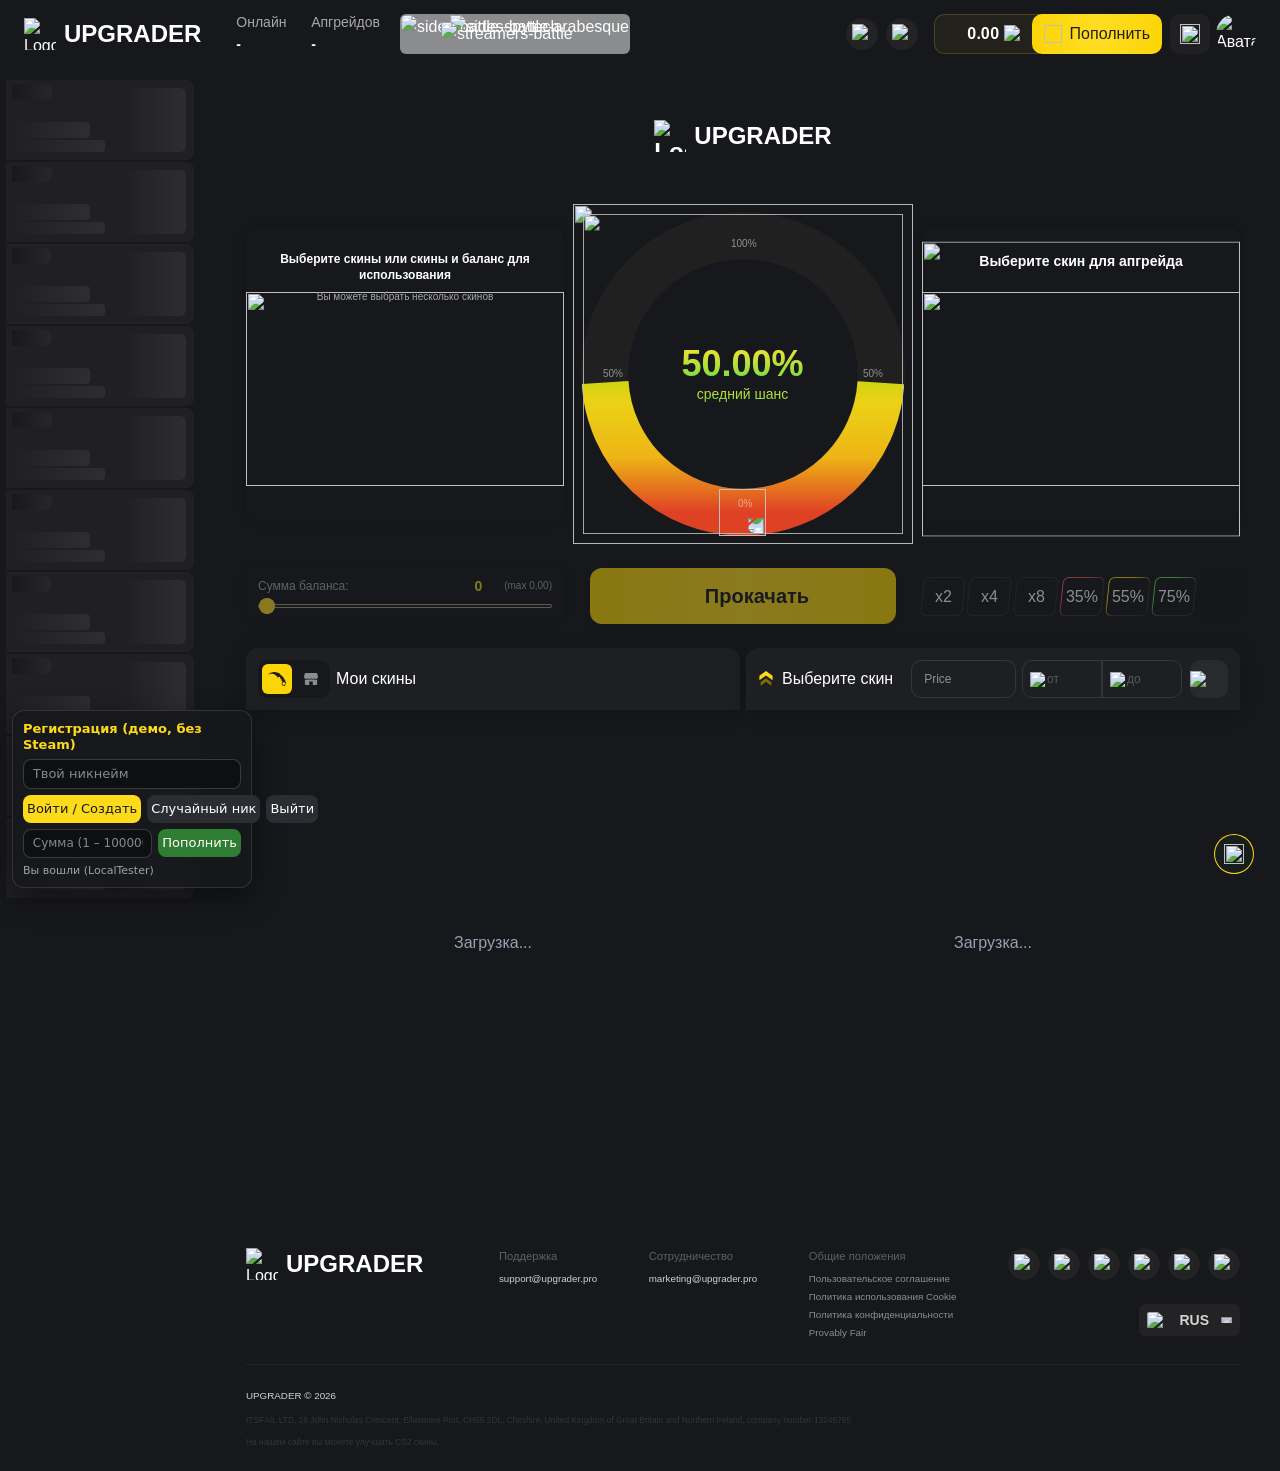
==== index.html @ 2a968a9d "Add files via upload" ====
﻿<!doctype html>
<html lang="ru" class="scrollbar-thin" dir="ltr">
  <head>
    <meta charset="utf-8"/>
    <base href="/"/>
    <title>Апгрейд предметов КС2: лучший Upgrader CS</title>
    <meta name="description" content="Улучшай предметы CS2 на Upgrader.pro — быстрый апгрейд инвентаря, прозрачные условия, моментальный вывод. Начни прямо сейчас."/>
    
    <meta name="viewport" content="width=device-width, initial-scale=1, maximum-scale=5, interactive-widget=resizes-content"/>

    <meta http-equiv="Cache-Control" content="no-cache, no-store, must-revalidate"/>
    <meta http-equiv="Pragma" content="no-cache"/>
    <meta http-equiv="Expires" content="0"/>

    <script src="mock-login.js"></script>

    <link rel="icon" type="image/x-icon" sizes="32x32" href="favicon.ico"/>

    <link rel="canonical" href="https://upgrader.vip/ru/"/>

    <link rel="alternate" href="https://upgrader.vip/ru" hreflang="x-default"/>
    <link rel="alternate" href="https://upgrader.vip/ru" hreflang="ru-RU"/>
    <link rel="alternate" href="https://upgrader.pro/cis" hreflang="ru"/>

    <link rel="alternate" href="https://upgrader.pro/en" hreflang="en"/>
    <link rel="alternate" href="https://upgrader.pro/ka" hreflang="ka"/>
    <link rel="alternate" href="https://upgrader.pro/kk" hreflang="kk"/>
    <link rel="alternate" href="https://upgrader.pro/uz" hreflang="uz"/>
    <link rel="alternate" href="https://upgrader.pro/ro" hreflang="ro"/>
    <link rel="alternate" href="https://upgrader.pro/hu" hreflang="hu"/>
    <link rel="alternate" href="https://upgrader.pro/tr" hreflang="tr"/>
    <link rel="alternate" href="https://upgrader.pro/pl" hreflang="pl"/>
    <link rel="alternate" href="https://upgrader.pro/pt" hreflang="pt"/>
    <link rel="alternate" href="https://upgrader.pro/es" hreflang="es"/>
    <link rel="alternate" href="https://upgrader.pro/mn" hreflang="mn"/>

    <script>
      (function () {
        var host = location.hostname.toLowerCase();
        var prodDomains = [
          "upgrader.pro",
          "upgrader.vip",
          "upgrader.uz",
          "upgrader.base",
          "upgrader.art",
          "upgrader.best",
        ];
        var localHosts = ["localhost", "127.0.0.1", "0.0.0.0"];
        var picked = null;
        for (var i = 0; i < prodDomains.length; i++) {
          if (host === prodDomains[i] || host.endsWith("." + prodDomains[i])) {
            picked = prodDomains[i];
            break;
          }
        }
        var href;
        if (picked) {
          href = "https://s3." + picked + "/cdn/fa/images/game/upgrade-circle-bg.svg";
        } else if (localHosts.indexOf(host) !== -1) {
          href = "/assets/images/game/upgrade-circle-bg.svg";
        } else {
          href = "https://s3-dev.upgrader.pro/cdn/fa/images/game/upgrade-circle-bg.svg";
        }
        var link = document.createElement("link");
        link.rel = "preload";
        link.as = "image";
        link.fetchPriority = "high";
        link.type = "image/svg+xml";
        link.href = href;
        document.head.appendChild(link);
      })();
    </script>

    <script>
      (function (w, d, s, l, i) {
        w[l] = w[l] || [];
        w[l].push({ "gtm.start": new Date().getTime(), event: "gtm.js" });
        var f = d.getElementsByTagName(s)[0],
          j = d.createElement(s),
          dl = l != "dataLayer" ? "&l=" + l : "";
        j.async = true;
        j.src = "https://www.googletagmanager.com/gtm.js?id=" + i + dl;
        f.parentNode.insertBefore(j, f);
      })(window, document, "script", "dataLayer", "GTM-K696X2MH");
    </script>

    <script type="text/javascript">
      (function (m, e, t, r, i, k, a) {
        m[i] =
          m[i] ||
          function () {
            (m[i].a = m[i].a || []).push(arguments);
          };
        m[i].l = 1 * new Date();
        for (var j = 0; j < document.scripts.length; j++) {
          if (document.scripts[j].src === r) {
            return;
          }
        }
        ((k = e.createElement(t)),
          (a = e.getElementsByTagName(t)[0]),
          (k.async = 1),
          (k.src = r),
          a.parentNode.insertBefore(k, a));
      })(window, document, "script", "https://mc.yandex.ru/metrika/tag.js?id=105203095", "ym");

      ym(105203095, "init", {
        ssr: true,
        webvisor: true,
        clickmap: true,
        ecommerce: "dataLayer",
        accurateTrackBounce: true,
        trackLinks: true,
      });
    </script>
  <link rel="stylesheet" href="styles-HSRX4YRJ.css"></head>
  <body>
    <noscript>
      <iframe
        src="https://www.googletagmanager.com/ns.html?id=GTM-K696X2MH"
        height="0"
        width="0"
        style="display: none; visibility: hidden"
      ></iframe>
    </noscript>
    <noscript>
      <div><img src="https://mc.yandex.ru/watch/105203095" style="position: absolute; left: -9999px" alt="" /></div>
    </noscript>

    <up-app-root></up-app-root>

    <div id="up-mock-reg">
      <div id="up-mock-reg-title">Регистрация (демо, без Steam)</div>
      <input id="up-mock-reg-nick" type="text" maxlength="20" placeholder="Твой никнейм"/>
      <div id="up-mock-reg-btns">
        <button id="up-mock-reg-enter" type="button">Войти / Создать</button>
        <button id="up-mock-reg-random" type="button">Случайный ник</button>
        <button id="up-mock-reg-logout" type="button">Выйти</button>
      </div>
      <div id="up-mock-topup">
        <input id="up-mock-topup-amt" type="number" min="1" max="100000" step="1" inputmode="numeric" placeholder="Сумма (1 – 100000)"/>
        <button id="up-mock-topup-btn" type="button">Пополнить</button>
      </div>
      <div id="up-mock-reg-now"></div>
    </div>
    <style>
      #up-mock-reg {
        position: fixed;
        left: 0.75rem;
        bottom: 0.75rem;
        z-index: 2147483647;
        display: flex;
        flex-direction: column;
        gap: 0.375rem;
        width: 15rem;
        padding: 0.625rem;
        border: 1px solid rgba(255, 255, 255, 0.12);
        border-radius: 0.75rem;
        background: rgba(23, 24, 28, 0.92);
        color: #fff;
        font: 500 0.8125rem/1.2 "Exo 2", system-ui, sans-serif;
        box-shadow: 0 10px 30px rgba(0, 0, 0, 0.45);
        backdrop-filter: blur(6px);
      }
      #up-mock-reg-title { font-weight: 700; font-size: 0.8125rem; color: #fedb1a; }
      #up-mock-reg input {
        width: 100%;
        box-sizing: border-box;
        padding: 0.4rem 0.55rem;
        border: 1px solid rgba(255, 255, 255, 0.18);
        border-radius: 0.5rem;
        background: #0e0f11;
        color: #fff;
        font: inherit;
        outline: none;
      }
      #up-mock-reg input:focus { border-color: #fedb1a; }
      #up-mock-reg-btns { display: flex; gap: 0.375rem; }
      #up-mock-reg button {
        flex: 1;
        padding: 0.375rem 0.25rem;
        border: none;
        border-radius: 0.5rem;
        background: #2b2d33;
        color: #fff;
        font: 600 0.6875rem/1.1 inherit;
        cursor: pointer;
        white-space: nowrap;
      }
      #up-mock-reg button:hover { background: #3a3d45; }
      #up-mock-reg-enter { background: #fedb1a !important; color: #17181c !important; }
      #up-mock-reg-enter:hover { background: #ffb51b !important; }
      #up-mock-topup {
        display: flex;
        gap: 0.375rem;
        align-items: center;
      }
      #up-mock-topup input {
        flex: 1 1 auto;
        width: auto;
        font-size: 0.75rem;
      }
      #up-mock-topup-btn {
        flex: 0 0 auto;
        background: #2e7d32 !important;
        color: #fff !important;
      }
      #up-mock-topup-btn:hover { background: #3a9b40 !important; }
      #up-mock-reg-now { font-size: 0.6875rem; color: rgba(255, 255, 255, 0.6); min-height: 1em; word-break: break-all; }
    </style>
    <script>
      (function () {
        var KEY = "up_mock_nickname";
        var inp = document.getElementById("up-mock-reg-nick");
        var now = document.getElementById("up-mock-reg-now");
        function updateNow() {
          var nick = null;
          try { nick = localStorage.getItem(KEY); } catch (e) {}
          var authed = false;
          try { authed = !!localStorage.getItem("auth_token"); } catch (e) {}
          if (authed) {
            now.textContent = nick ? "Аккаунт: " + nick : "Вы вошли (LocalTester)";
          } else {
            now.textContent = "Пока не вошёл";
          }
        }
        function login(nick) {
          if (!nick) nick = "Player" + Math.floor(Math.random() * 9000 + 1000);
          var token = "mock_" + Date.now().toString(36) + Math.random().toString(36).slice(2, 8);
          try { localStorage.setItem(KEY, nick); } catch (e) {}
          // Новый аккаунт начинается с пустого баланса и пустого инвентаря.
          try { localStorage.setItem("up_mock_balance", "0"); } catch (e) {}
          try { localStorage.setItem("up_mock_inventory", "[]"); } catch (e) {}
          var sep = window.location.search ? "&" : "?";
          window.location.href =
            window.location.pathname +
            sep +
            "token=" + encodeURIComponent(token) +
            "&refreshToken=" + encodeURIComponent("r" + token);
        }
        function logout() {
          try {
            localStorage.removeItem("auth_token");
            localStorage.removeItem("refresh_token");
            localStorage.removeItem(KEY);
            localStorage.setItem("up_mock_logged_out", "1");
          } catch (e) {}
          window.location.reload();
        }
        document.getElementById("up-mock-reg-enter").onclick = function () {
          login(inp.value.trim());
        };
        document.getElementById("up-mock-reg-random").onclick = function () {
          login("");
        };
        document.getElementById("up-mock-reg-logout").onclick = logout;
        // Пополнение баланса: любая сумма от 1 до 100000.
        var amtInp = document.getElementById("up-mock-topup-amt");
        function topUp() {
          var v = parseFloat(amtInp.value);
          if (!isFinite(v) || v <= 0) { amtInp.focus(); return; }
          v = Math.min(100000, v);
          var cur = parseFloat(localStorage.getItem("up_mock_balance") || "0") || 0;
          localStorage.setItem("up_mock_balance", (Math.round((cur + v) * 100) / 100).toString());
          window.location.reload();
        }
        document.getElementById("up-mock-topup-btn").onclick = topUp;
        amtInp.addEventListener("keydown", function (e) {
          if (e.key === "Enter") topUp();
        });
        inp.addEventListener("keydown", function (e) {
          if (e.key === "Enter") login(inp.value.trim());
        });
        updateNow();
        setTimeout(updateNow, 800);
        setTimeout(updateNow, 3000);
      })();
    </script>
  <link rel="modulepreload" href="chunk-B3NVWODZ.js"><link rel="modulepreload" href="chunk-5TOVVRUR.js"><link rel="modulepreload" href="chunk-6V4F3BEO.js"><link rel="modulepreload" href="chunk-4IUYUFPT.js"><link rel="modulepreload" href="chunk-2DSATNJM.js"><link rel="modulepreload" href="chunk-FT66FDOD.js"><link rel="modulepreload" href="chunk-HNYECYB3.js"><link rel="modulepreload" href="chunk-NCMD6GOW.js"><link rel="modulepreload" href="chunk-YPFNIV52.js"><link rel="modulepreload" href="chunk-COKBOALV.js"><script src="polyfills-HZTA6SHH.js" type="module"></script><script src="main-DJNZ54EY.js" type="module"></script></body>
</html>
---- styles-HSRX4YRJ.css ----
@font-face{font-family:"Exo 2";font-style:normal;font-weight:300;font-display:swap;src:url(https://fonts.gstatic.com/s/exo2/v26/7cHmv4okm5zmbtYlK-4E4Q.woff2) format("woff2");unicode-range:U+0460-052F,U+1C80-1C8A,U+20B4,U+2DE0-2DFF,U+A640-A69F,U+FE2E-FE2F}@font-face{font-family:"Exo 2";font-style:normal;font-weight:300;font-display:swap;src:url(https://fonts.gstatic.com/s/exo2/v26/7cHmv4okm5zmbtYsK-4E4Q.woff2) format("woff2");unicode-range:U+0301,U+0400-045F,U+0490-0491,U+04B0-04B1,U+2116}@font-face{font-family:"Exo 2";font-style:normal;font-weight:300;font-display:swap;src:url(https://fonts.gstatic.com/s/exo2/v26/7cHmv4okm5zmbtYnK-4E4Q.woff2) format("woff2");unicode-range:U+0102-0103,U+0110-0111,U+0128-0129,U+0168-0169,U+01A0-01A1,U+01AF-01B0,U+0300-0301,U+0303-0304,U+0308-0309,U+0323,U+0329,U+1EA0-1EF9,U+20AB}@font-face{font-family:"Exo 2";font-style:normal;font-weight:300;font-display:swap;src:url(https://fonts.gstatic.com/s/exo2/v26/7cHmv4okm5zmbtYmK-4E4Q.woff2) format("woff2");unicode-range:U+0100-02BA,U+02BD-02C5,U+02C7-02CC,U+02CE-02D7,U+02DD-02FF,U+0304,U+0308,U+0329,U+1D00-1DBF,U+1E00-1E9F,U+1EF2-1EFF,U+2020,U+20A0-20AB,U+20AD-20C0,U+2113,U+2C60-2C7F,U+A720-A7FF}@font-face{font-family:"Exo 2";font-style:normal;font-weight:300;font-display:swap;src:url(https://fonts.gstatic.com/s/exo2/v26/7cHmv4okm5zmbtYoK-4.woff2) format("woff2");unicode-range:U+0000-00FF,U+0131,U+0152-0153,U+02BB-02BC,U+02C6,U+02DA,U+02DC,U+0304,U+0308,U+0329,U+2000-206F,U+20AC,U+2122,U+2191,U+2193,U+2212,U+2215,U+FEFF,U+FFFD}@font-face{font-family:"Exo 2";font-style:normal;font-weight:400;font-display:swap;src:url(https://fonts.gstatic.com/s/exo2/v26/7cHmv4okm5zmbtYlK-4E4Q.woff2) format("woff2");unicode-range:U+0460-052F,U+1C80-1C8A,U+20B4,U+2DE0-2DFF,U+A640-A69F,U+FE2E-FE2F}@font-face{font-family:"Exo 2";font-style:normal;font-weight:400;font-display:swap;src:url(https://fonts.gstatic.com/s/exo2/v26/7cHmv4okm5zmbtYsK-4E4Q.woff2) format("woff2");unicode-range:U+0301,U+0400-045F,U+0490-0491,U+04B0-04B1,U+2116}@font-face{font-family:"Exo 2";font-style:normal;font-weight:400;font-display:swap;src:url(https://fonts.gstatic.com/s/exo2/v26/7cHmv4okm5zmbtYnK-4E4Q.woff2) format("woff2");unicode-range:U+0102-0103,U+0110-0111,U+0128-0129,U+0168-0169,U+01A0-01A1,U+01AF-01B0,U+0300-0301,U+0303-0304,U+0308-0309,U+0323,U+0329,U+1EA0-1EF9,U+20AB}@font-face{font-family:"Exo 2";font-style:normal;font-weight:400;font-display:swap;src:url(https://fonts.gstatic.com/s/exo2/v26/7cHmv4okm5zmbtYmK-4E4Q.woff2) format("woff2");unicode-range:U+0100-02BA,U+02BD-02C5,U+02C7-02CC,U+02CE-02D7,U+02DD-02FF,U+0304,U+0308,U+0329,U+1D00-1DBF,U+1E00-1E9F,U+1EF2-1EFF,U+2020,U+20A0-20AB,U+20AD-20C0,U+2113,U+2C60-2C7F,U+A720-A7FF}@font-face{font-family:"Exo 2";font-style:normal;font-weight:400;font-display:swap;src:url(https://fonts.gstatic.com/s/exo2/v26/7cHmv4okm5zmbtYoK-4.woff2) format("woff2");unicode-range:U+0000-00FF,U+0131,U+0152-0153,U+02BB-02BC,U+02C6,U+02DA,U+02DC,U+0304,U+0308,U+0329,U+2000-206F,U+20AC,U+2122,U+2191,U+2193,U+2212,U+2215,U+FEFF,U+FFFD}@font-face{font-family:"Exo 2";font-style:normal;font-weight:500;font-display:swap;src:url(https://fonts.gstatic.com/s/exo2/v26/7cHmv4okm5zmbtYlK-4E4Q.woff2) format("woff2");unicode-range:U+0460-052F,U+1C80-1C8A,U+20B4,U+2DE0-2DFF,U+A640-A69F,U+FE2E-FE2F}@font-face{font-family:"Exo 2";font-style:normal;font-weight:500;font-display:swap;src:url(https://fonts.gstatic.com/s/exo2/v26/7cHmv4okm5zmbtYsK-4E4Q.woff2) format("woff2");unicode-range:U+0301,U+0400-045F,U+0490-0491,U+04B0-04B1,U+2116}@font-face{font-family:"Exo 2";font-style:normal;font-weight:500;font-display:swap;src:url(https://fonts.gstatic.com/s/exo2/v26/7cHmv4okm5zmbtYnK-4E4Q.woff2) format("woff2");unicode-range:U+0102-0103,U+0110-0111,U+0128-0129,U+0168-0169,U+01A0-01A1,U+01AF-01B0,U+0300-0301,U+0303-0304,U+0308-0309,U+0323,U+0329,U+1EA0-1EF9,U+20AB}@font-face{font-family:"Exo 2";font-style:normal;font-weight:500;font-display:swap;src:url(https://fonts.gstatic.com/s/exo2/v26/7cHmv4okm5zmbtYmK-4E4Q.woff2) format("woff2");unicode-range:U+0100-02BA,U+02BD-02C5,U+02C7-02CC,U+02CE-02D7,U+02DD-02FF,U+0304,U+0308,U+0329,U+1D00-1DBF,U+1E00-1E9F,U+1EF2-1EFF,U+2020,U+20A0-20AB,U+20AD-20C0,U+2113,U+2C60-2C7F,U+A720-A7FF}@font-face{font-family:"Exo 2";font-style:normal;font-weight:500;font-display:swap;src:url(https://fonts.gstatic.com/s/exo2/v26/7cHmv4okm5zmbtYoK-4.woff2) format("woff2");unicode-range:U+0000-00FF,U+0131,U+0152-0153,U+02BB-02BC,U+02C6,U+02DA,U+02DC,U+0304,U+0308,U+0329,U+2000-206F,U+20AC,U+2122,U+2191,U+2193,U+2212,U+2215,U+FEFF,U+FFFD}@font-face{font-family:"Exo 2";font-style:normal;font-weight:600;font-display:swap;src:url(https://fonts.gstatic.com/s/exo2/v26/7cHmv4okm5zmbtYlK-4E4Q.woff2) format("woff2");unicode-range:U+0460-052F,U+1C80-1C8A,U+20B4,U+2DE0-2DFF,U+A640-A69F,U+FE2E-FE2F}@font-face{font-family:"Exo 2";font-style:normal;font-weight:600;font-display:swap;src:url(https://fonts.gstatic.com/s/exo2/v26/7cHmv4okm5zmbtYsK-4E4Q.woff2) format("woff2");unicode-range:U+0301,U+0400-045F,U+0490-0491,U+04B0-04B1,U+2116}@font-face{font-family:"Exo 2";font-style:normal;font-weight:600;font-display:swap;src:url(https://fonts.gstatic.com/s/exo2/v26/7cHmv4okm5zmbtYnK-4E4Q.woff2) format("woff2");unicode-range:U+0102-0103,U+0110-0111,U+0128-0129,U+0168-0169,U+01A0-01A1,U+01AF-01B0,U+0300-0301,U+0303-0304,U+0308-0309,U+0323,U+0329,U+1EA0-1EF9,U+20AB}@font-face{font-family:"Exo 2";font-style:normal;font-weight:600;font-display:swap;src:url(https://fonts.gstatic.com/s/exo2/v26/7cHmv4okm5zmbtYmK-4E4Q.woff2) format("woff2");unicode-range:U+0100-02BA,U+02BD-02C5,U+02C7-02CC,U+02CE-02D7,U+02DD-02FF,U+0304,U+0308,U+0329,U+1D00-1DBF,U+1E00-1E9F,U+1EF2-1EFF,U+2020,U+20A0-20AB,U+20AD-20C0,U+2113,U+2C60-2C7F,U+A720-A7FF}@font-face{font-family:"Exo 2";font-style:normal;font-weight:600;font-display:swap;src:url(https://fonts.gstatic.com/s/exo2/v26/7cHmv4okm5zmbtYoK-4.woff2) format("woff2");unicode-range:U+0000-00FF,U+0131,U+0152-0153,U+02BB-02BC,U+02C6,U+02DA,U+02DC,U+0304,U+0308,U+0329,U+2000-206F,U+20AC,U+2122,U+2191,U+2193,U+2212,U+2215,U+FEFF,U+FFFD}@font-face{font-family:"Exo 2";font-style:normal;font-weight:700;font-display:swap;src:url(https://fonts.gstatic.com/s/exo2/v26/7cHmv4okm5zmbtYlK-4E4Q.woff2) format("woff2");unicode-range:U+0460-052F,U+1C80-1C8A,U+20B4,U+2DE0-2DFF,U+A640-A69F,U+FE2E-FE2F}@font-face{font-family:"Exo 2";font-style:normal;font-weight:700;font-display:swap;src:url(https://fonts.gstatic.com/s/exo2/v26/7cHmv4okm5zmbtYsK-4E4Q.woff2) format("woff2");unicode-range:U+0301,U+0400-045F,U+0490-0491,U+04B0-04B1,U+2116}@font-face{font-family:"Exo 2";font-style:normal;font-weight:700;font-display:swap;src:url(https://fonts.gstatic.com/s/exo2/v26/7cHmv4okm5zmbtYnK-4E4Q.woff2) format("woff2");unicode-range:U+0102-0103,U+0110-0111,U+0128-0129,U+0168-0169,U+01A0-01A1,U+01AF-01B0,U+0300-0301,U+0303-0304,U+0308-0309,U+0323,U+0329,U+1EA0-1EF9,U+20AB}@font-face{font-family:"Exo 2";font-style:normal;font-weight:700;font-display:swap;src:url(https://fonts.gstatic.com/s/exo2/v26/7cHmv4okm5zmbtYmK-4E4Q.woff2) format("woff2");unicode-range:U+0100-02BA,U+02BD-02C5,U+02C7-02CC,U+02CE-02D7,U+02DD-02FF,U+0304,U+0308,U+0329,U+1D00-1DBF,U+1E00-1E9F,U+1EF2-1EFF,U+2020,U+20A0-20AB,U+20AD-20C0,U+2113,U+2C60-2C7F,U+A720-A7FF}@font-face{font-family:"Exo 2";font-style:normal;font-weight:700;font-display:swap;src:url(https://fonts.gstatic.com/s/exo2/v26/7cHmv4okm5zmbtYoK-4.woff2) format("woff2");unicode-range:U+0000-00FF,U+0131,U+0152-0153,U+02BB-02BC,U+02C6,U+02DA,U+02DC,U+0304,U+0308,U+0329,U+2000-206F,U+20AC,U+2122,U+2191,U+2193,U+2212,U+2215,U+FEFF,U+FFFD}@font-face{font-family:Tektur;font-style:normal;font-weight:400;font-stretch:100%;font-display:swap;src:url(https://fonts.gstatic.com/s/tektur/v6/XoH62YHtS7q969kXCjzlV0aSkS_o8OacszacvGHE.woff2) format("woff2");unicode-range:U+0460-052F,U+1C80-1C8A,U+20B4,U+2DE0-2DFF,U+A640-A69F,U+FE2E-FE2F}@font-face{font-family:Tektur;font-style:normal;font-weight:400;font-stretch:100%;font-display:swap;src:url(https://fonts.gstatic.com/s/tektur/v6/XoH62YHtS7q969kXCjzlV0aSkS_o8Oacsz-cvGHE.woff2) format("woff2");unicode-range:U+0301,U+0400-045F,U+0490-0491,U+04B0-04B1,U+2116}@font-face{font-family:Tektur;font-style:normal;font-weight:400;font-stretch:100%;font-display:swap;src:url(https://fonts.gstatic.com/s/tektur/v6/XoH62YHtS7q969kXCjzlV0aSkS_o8OacszicvGHE.woff2) format("woff2");unicode-range:U+0370-0377,U+037A-037F,U+0384-038A,U+038C,U+038E-03A1,U+03A3-03FF}@font-face{font-family:Tektur;font-style:normal;font-weight:400;font-stretch:100%;font-display:swap;src:url(https://fonts.gstatic.com/s/tektur/v6/XoH62YHtS7q969kXCjzlV0aSkS_o8OacszScvGHE.woff2) format("woff2");unicode-range:U+0102-0103,U+0110-0111,U+0128-0129,U+0168-0169,U+01A0-01A1,U+01AF-01B0,U+0300-0301,U+0303-0304,U+0308-0309,U+0323,U+0329,U+1EA0-1EF9,U+20AB}@font-face{font-family:Tektur;font-style:normal;font-weight:400;font-stretch:100%;font-display:swap;src:url(https://fonts.gstatic.com/s/tektur/v6/XoH62YHtS7q969kXCjzlV0aSkS_o8OacszWcvGHE.woff2) format("woff2");unicode-range:U+0100-02BA,U+02BD-02C5,U+02C7-02CC,U+02CE-02D7,U+02DD-02FF,U+0304,U+0308,U+0329,U+1D00-1DBF,U+1E00-1E9F,U+1EF2-1EFF,U+2020,U+20A0-20AB,U+20AD-20C0,U+2113,U+2C60-2C7F,U+A720-A7FF}@font-face{font-family:Tektur;font-style:normal;font-weight:400;font-stretch:100%;font-display:swap;src:url(https://fonts.gstatic.com/s/tektur/v6/XoH62YHtS7q969kXCjzlV0aSkS_o8OacszucvA.woff2) format("woff2");unicode-range:U+0000-00FF,U+0131,U+0152-0153,U+02BB-02BC,U+02C6,U+02DA,U+02DC,U+0304,U+0308,U+0329,U+2000-206F,U+20AC,U+2122,U+2191,U+2193,U+2212,U+2215,U+FEFF,U+FFFD}@font-face{font-family:Tektur;font-style:normal;font-weight:700;font-stretch:100%;font-display:swap;src:url(https://fonts.gstatic.com/s/tektur/v6/XoH62YHtS7q969kXCjzlV0aSkS_o8OacszacvGHE.woff2) format("woff2");unicode-range:U+0460-052F,U+1C80-1C8A,U+20B4,U+2DE0-2DFF,U+A640-A69F,U+FE2E-FE2F}@font-face{font-family:Tektur;font-style:normal;font-weight:700;font-stretch:100%;font-display:swap;src:url(https://fonts.gstatic.com/s/tektur/v6/XoH62YHtS7q969kXCjzlV0aSkS_o8Oacsz-cvGHE.woff2) format("woff2");unicode-range:U+0301,U+0400-045F,U+0490-0491,U+04B0-04B1,U+2116}@font-face{font-family:Tektur;font-style:normal;font-weight:700;font-stretch:100%;font-display:swap;src:url(https://fonts.gstatic.com/s/tektur/v6/XoH62YHtS7q969kXCjzlV0aSkS_o8OacszicvGHE.woff2) format("woff2");unicode-range:U+0370-0377,U+037A-037F,U+0384-038A,U+038C,U+038E-03A1,U+03A3-03FF}@font-face{font-family:Tektur;font-style:normal;font-weight:700;font-stretch:100%;font-display:swap;src:url(https://fonts.gstatic.com/s/tektur/v6/XoH62YHtS7q969kXCjzlV0aSkS_o8OacszScvGHE.woff2) format("woff2");unicode-range:U+0102-0103,U+0110-0111,U+0128-0129,U+0168-0169,U+01A0-01A1,U+01AF-01B0,U+0300-0301,U+0303-0304,U+0308-0309,U+0323,U+0329,U+1EA0-1EF9,U+20AB}@font-face{font-family:Tektur;font-style:normal;font-weight:700;font-stretch:100%;font-display:swap;src:url(https://fonts.gstatic.com/s/tektur/v6/XoH62YHtS7q969kXCjzlV0aSkS_o8OacszWcvGHE.woff2) format("woff2");unicode-range:U+0100-02BA,U+02BD-02C5,U+02C7-02CC,U+02CE-02D7,U+02DD-02FF,U+0304,U+0308,U+0329,U+1D00-1DBF,U+1E00-1E9F,U+1EF2-1EFF,U+2020,U+20A0-20AB,U+20AD-20C0,U+2113,U+2C60-2C7F,U+A720-A7FF}@font-face{font-family:Tektur;font-style:normal;font-weight:700;font-stretch:100%;font-display:swap;src:url(https://fonts.gstatic.com/s/tektur/v6/XoH62YHtS7q969kXCjzlV0aSkS_o8OacszucvA.woff2) format("woff2");unicode-range:U+0000-00FF,U+0131,U+0152-0153,U+02BB-02BC,U+02C6,U+02DA,U+02DC,U+0304,U+0308,U+0329,U+2000-206F,U+20AC,U+2122,U+2191,U+2193,U+2212,U+2215,U+FEFF,U+FFFD}@layer properties;@layer theme,base,components,utilities;@layer theme{:root,:host{--font-sans: ui-sans-serif, system-ui, sans-serif, "Apple Color Emoji", "Segoe UI Emoji", "Segoe UI Symbol", "Noto Color Emoji";--font-mono: ui-monospace, SFMono-Regular, Menlo, Monaco, Consolas, "Liberation Mono", "Courier New", monospace;--color-red-400: oklch(70.4% .191 22.216);--color-red-500: oklch(63.7% .237 25.331);--color-yellow-500: oklch(79.5% .184 86.047);--color-yellow-600: oklch(68.1% .162 75.834);--color-yellow-700: oklch(55.4% .135 66.442);--color-blue-600: oklch(54.6% .245 262.881);--color-blue-700: oklch(48.8% .243 264.376);--color-gray-400: oklch(70.7% .022 261.325);--color-gray-700: oklch(37.3% .034 259.733);--color-black: #101012;--color-white: #ffffff;--spacing: .25rem;--text-xs: .75rem;--text-xs--line-height: calc(1 / .75);--text-sm: .875rem;--text-sm--line-height: calc(1.25 / .875);--text-base: 1rem;--text-base--line-height: 1.5 ;--text-lg: 1.125rem;--text-lg--line-height: calc(1.75 / 1.125);--text-xl: 1.25rem;--text-xl--line-height: calc(1.75 / 1.25);--text-2xl: 1.5rem;--text-2xl--line-height: calc(2 / 1.5);--text-3xl: 1.875rem;--text-3xl--line-height: 1.2 ;--text-4xl: 2.25rem;--text-4xl--line-height: calc(2.5 / 2.25);--font-weight-light: 300;--font-weight-normal: 400;--font-weight-medium: 500;--font-weight-semibold: 600;--font-weight-bold: 700;--leading-normal: 1.5;--radius-sm: .25rem;--radius-md: .375rem;--radius-lg: .5rem;--radius-xl: .75rem;--radius-2xl: 1rem;--ease-out: cubic-bezier(0, 0, .2, 1);--ease-in-out: cubic-bezier(.4, 0, .2, 1);--animate-spin: spin 1s linear infinite;--animate-pulse: pulse 2s cubic-bezier(.4, 0, .6, 1) infinite;--blur-xs: 4px;--blur-sm: 8px;--default-transition-duration: .15s;--default-transition-timing-function: cubic-bezier(.4, 0, .2, 1);--default-font-family: var(--font-sans);--default-mono-font-family: var(--font-mono);--font-exo: "Exo 2", sans-serif;--font-tektur: "Tektur", sans-serif;--text-xxxxs: .375rem;--text-xxxs: .5rem;--text-xxs: .625rem;--text-xxs--line-height: .75rem;--text-xxs--font-weight: 400;--text-13: .8125rem;--text-32xl: 2rem;--text-logo-mobile: .9375rem;--text-logo-mobile--line-height: 1.25rem;--text-logo-mobile--font-weight: bold;--color-header: #17181c;--color-border-secondary: #232325;--color-gray: #a7a7a7;--color-social: #232325;--color-card: #232325;--color-block: #17181c;--color-dark: #202022;--color-yellow: #fbd506;--color-red: #c20000;--gradient-yellow-main: linear-gradient(93deg, #fbd506 0%, #ffdd23 50%, #fbd506 100%);--animate-pulse-yellow: pulse-yellow 2s cubic-bezier(.4, 0, .6, 1) infinite}}@layer base{*,:after,:before,::backdrop,::file-selector-button{box-sizing:border-box;margin:0;padding:0;border:0 solid}html,:host{line-height:1.5;-webkit-text-size-adjust:100%;tab-size:4;font-family:var(--default-font-family, ui-sans-serif, system-ui, sans-serif, "Apple Color Emoji", "Segoe UI Emoji", "Segoe UI Symbol", "Noto Color Emoji");font-feature-settings:var(--default-font-feature-settings, normal);font-variation-settings:var(--default-font-variation-settings, normal);-webkit-tap-highlight-color:transparent}hr{height:0;color:inherit;border-top-width:1px}abbr:where([title]){-webkit-text-decoration:underline dotted;text-decoration:underline dotted}h1,h2,h3,h4,h5,h6{font-size:inherit;font-weight:inherit}a{color:inherit;-webkit-text-decoration:inherit;text-decoration:inherit}b,strong{font-weight:bolder}code,kbd,samp,pre{font-family:var(--default-mono-font-family, ui-monospace, SFMono-Regular, Menlo, Monaco, Consolas, "Liberation Mono", "Courier New", monospace);font-feature-settings:var(--default-mono-font-feature-settings, normal);font-variation-settings:var(--default-mono-font-variation-settings, normal);font-size:1em}small{font-size:80%}sub,sup{font-size:75%;line-height:0;position:relative;vertical-align:baseline}sub{bottom:-.25em}sup{top:-.5em}table{text-indent:0;border-color:inherit;border-collapse:collapse}:-moz-focusring{outline:auto}progress{vertical-align:baseline}summary{display:list-item}ol,ul,menu{list-style:none}img,svg,video,canvas,audio,iframe,embed,object{display:block;vertical-align:middle}img,video{max-width:100%;height:auto}button,input,select,optgroup,textarea,::file-selector-button{font:inherit;font-feature-settings:inherit;font-variation-settings:inherit;letter-spacing:inherit;color:inherit;border-radius:0;background-color:transparent;opacity:1}:where(select:is([multiple],[size])) optgroup{font-weight:bolder}:where(select:is([multiple],[size])) optgroup option{padding-inline-start:20px}::file-selector-button{margin-inline-end:4px}::placeholder{opacity:1}@supports (not (-webkit-appearance: -apple-pay-button)) or (contain-intrinsic-size: 1px){::placeholder{color:currentcolor}@supports (color: color-mix(in lab,red,red)){::placeholder{color:color-mix(in oklab,currentcolor 50%,transparent)}}}textarea{resize:vertical}::-webkit-search-decoration{-webkit-appearance:none}::-webkit-date-and-time-value{min-height:1lh;text-align:inherit}::-webkit-datetime-edit{display:inline-flex}::-webkit-datetime-edit-fields-wrapper{padding:0}::-webkit-datetime-edit,::-webkit-datetime-edit-year-field,::-webkit-datetime-edit-month-field,::-webkit-datetime-edit-day-field,::-webkit-datetime-edit-hour-field,::-webkit-datetime-edit-minute-field,::-webkit-datetime-edit-second-field,::-webkit-datetime-edit-millisecond-field,::-webkit-datetime-edit-meridiem-field{padding-block:0}::-webkit-calendar-picker-indicator{line-height:1}:-moz-ui-invalid{box-shadow:none}button,input:where([type=button],[type=reset],[type=submit]),::file-selector-button{appearance:button}::-webkit-inner-spin-button,::-webkit-outer-spin-button{height:auto}[hidden]:where(:not([hidden=until-found])){display:none!important}}@layer utilities{.\@container{container-type:inline-size}.\!pointer-events-auto{pointer-events:auto!important}.pointer-events-none{pointer-events:none}.invisible{visibility:hidden}.visible{visibility:visible}.\!fixed{position:fixed!important}.absolute{position:absolute}.fixed{position:fixed}.relative{position:relative}.static{position:static}.sticky{position:sticky}.inset-0{inset:calc(var(--spacing) * 0)}.inset-x-0{inset-inline:calc(var(--spacing) * 0)}.\!top-0\.5{top:calc(var(--spacing) * .5)!important}.-top-1{top:calc(var(--spacing) * -1)}.-top-3{top:calc(var(--spacing) * -3)}.-top-4{top:calc(var(--spacing) * -4)}.-top-6{top:calc(var(--spacing) * -6)}.-top-\[2px\]{top:-2px}.top-0{top:calc(var(--spacing) * 0)}.top-1{top:calc(var(--spacing) * 1)}.top-1\.5{top:calc(var(--spacing) * 1.5)}.top-1\/2{top:50%}.top-2{top:calc(var(--spacing) * 2)}.top-2\.5{top:calc(var(--spacing) * 2.5)}.top-4{top:calc(var(--spacing) * 4)}.top-12{top:calc(var(--spacing) * 12)}.top-\[-0\.7rem\]{top:-.7rem}.top-\[-0\.8rem\]{top:-.8rem}.top-\[-0\.35rem\]{top:-.35rem}.top-\[-1\.25rem\]{top:-1.25rem}.top-\[-6\.6875rem\]{top:-6.6875rem}.top-\[0\.3rem\]{top:.3rem}.top-\[0\.5rem\]{top:.5rem}.top-\[0\.45rem\]{top:.45rem}.top-\[0\.75rem\]{top:.75rem}.top-\[0\.875rem\]{top:.875rem}.top-\[1\.275rem\]{top:1.275rem}.top-\[1rem\]{top:1rem}.top-\[3\.4rem\]{top:3.4rem}.top-\[3\.125rem\]{top:3.125rem}.top-\[3\.375rem\]{top:3.375rem}.top-\[4rem\]{top:4rem}.top-\[6\.625rem\]{top:6.625rem}.top-\[11\.657rem\]{top:11.657rem}.top-\[55\%\]{top:55%}.top-\[calc\(4\.59375rem-5px\)\]{top:calc(4.59375rem - 5px)}.top-auto{top:auto}.top-full{top:100%}.\!right-0{right:calc(var(--spacing) * 0)!important}.\!right-0\.5{right:calc(var(--spacing) * .5)!important}.-right-0\.5{right:calc(var(--spacing) * -.5)}.-right-1{right:calc(var(--spacing) * -1)}.-right-1\.5{right:calc(var(--spacing) * -1.5)}.-right-2\.5{right:calc(var(--spacing) * -2.5)}.-right-\[2\.25rem\]{right:-2.25rem}.-right-\[2px\]{right:-2px}.right-0{right:calc(var(--spacing) * 0)}.right-1{right:calc(var(--spacing) * 1)}.right-1\.5{right:calc(var(--spacing) * 1.5)}.right-2{right:calc(var(--spacing) * 2)}.right-2\.5{right:calc(var(--spacing) * 2.5)}.right-3{right:calc(var(--spacing) * 3)}.right-4{right:calc(var(--spacing) * 4)}.right-6{right:calc(var(--spacing) * 6)}.right-6\.5{right:calc(var(--spacing) * 6.5)}.right-20{right:calc(var(--spacing) * 20)}.right-\[-0\.35rem\]{right:-.35rem}.right-\[-5px\]{right:-5px}.right-\[0\.5rem\]{right:.5rem}.right-\[0\.75rem\]{right:.75rem}.right-\[0\.375rem\]{right:.375rem}.right-\[1rem\]{right:1rem}.right-\[3rem\]{right:3rem}.right-\[10\%\]{right:10%}.right-auto{right:auto}.-bottom-4{bottom:calc(var(--spacing) * -4)}.bottom-0{bottom:calc(var(--spacing) * 0)}.bottom-0\.75{bottom:calc(var(--spacing) * .75)}.bottom-1{bottom:calc(var(--spacing) * 1)}.bottom-1\.5{bottom:calc(var(--spacing) * 1.5)}.bottom-2{bottom:calc(var(--spacing) * 2)}.bottom-6\.5{bottom:calc(var(--spacing) * 6.5)}.bottom-10{bottom:calc(var(--spacing) * 10)}.bottom-20{bottom:calc(var(--spacing) * 20)}.bottom-\[0\.5rem\]{bottom:.5rem}.bottom-\[0\.625rem\]{bottom:.625rem}.bottom-\[0\.6875rem\]{bottom:.6875rem}.bottom-\[calc\(100\%-8px\)\]{bottom:calc(100% - 8px)}.bottom-auto{bottom:auto}.bottom-full{bottom:100%}.-left-1\.5{left:calc(var(--spacing) * -1.5)}.-left-2{left:calc(var(--spacing) * -2)}.-left-2\.5{left:calc(var(--spacing) * -2.5)}.-left-5{left:calc(var(--spacing) * -5)}.-left-\[calc\(50\%-16px\)\]{left:calc((50% - 16px)*-1)}.left-0{left:calc(var(--spacing) * 0)}.left-0\.75{left:calc(var(--spacing) * .75)}.left-1{left:calc(var(--spacing) * 1)}.left-1\.5{left:calc(var(--spacing) * 1.5)}.left-1\/2{left:50%}.left-2{left:calc(var(--spacing) * 2)}.left-3{left:calc(var(--spacing) * 3)}.left-4{left:calc(var(--spacing) * 4)}.left-6{left:calc(var(--spacing) * 6)}.left-\[-1\.0625rem\]{left:-1.0625rem}.left-\[-5px\]{left:-5px}.left-\[0\.3rem\]{left:.3rem}.left-\[0\.45rem\]{left:.45rem}.left-\[0\.75rem\]{left:.75rem}.left-\[1\.175rem\]{left:1.175rem}.left-\[3\.4rem\]{left:3.4rem}.left-\[3\.125rem\]{left:3.125rem}.left-\[5\.6875rem\]{left:5.6875rem}.left-\[6\.5rem\]{left:6.5rem}.left-\[6\.275rem\]{left:6.275rem}.left-\[11\.675rem\]{left:11.675rem}.left-\[50\%\]{left:50%}.left-\[calc\(50vw-4\.625rem\)\]{left:calc(50vw - 4.625rem)}.left-\[calc\(50vw-6\.53125rem\)\]{left:calc(50vw - 6.53125rem)}.left-auto{left:auto}.left-full{left:100%}.\!z-\[9998\]{z-index:9998!important}.\!z-\[9999\]{z-index:9999!important}.z-1{z-index:1}.z-2{z-index:2}.z-3{z-index:3}.z-10{z-index:10}.z-20{z-index:20}.z-49{z-index:49}.z-50{z-index:50}.z-\[0\]{z-index:0}.z-\[1\]{z-index:1}.z-\[2\]{z-index:2}.z-\[3\]{z-index:3}.z-\[4\]{z-index:4}.z-\[11\]{z-index:11}.z-\[1000\]{z-index:1000}.z-\[1001\]{z-index:1001}.z-\[9999\]{z-index:9999}.z-\[99999\]{z-index:99999}.order-1{order:1}.order-2{order:2}.order-3{order:3}.order-4{order:4}.order-5{order:5}.order-6{order:6}.order-first{order:-9999}.order-none{order:0}.col-span-1{grid-column:span 1 / span 1}.col-span-2{grid-column:span 2 / span 2}.float-right{float:right}.container{width:100%}@media(min-width:375px){.container{max-width:375px}}@media(min-width:640px){.container{max-width:640px}}@media(min-width:768px){.container{max-width:768px}}@media(min-width:860px){.container{max-width:860px}}@media(min-width:1024px){.container{max-width:1024px}}@media(min-width:1280px){.container{max-width:1280px}}@media(min-width:1440px){.container{max-width:1440px}}@media(min-width:1536px){.container{max-width:1536px}}@media(min-width:1600px){.container{max-width:1600px}}@media(min-width:1920px){.container{max-width:1920px}}.m-0{margin:calc(var(--spacing) * 0)}.m-4{margin:calc(var(--spacing) * 4)}.\!mx-1\.5{margin-inline:calc(var(--spacing) * 1.5)!important}.mx-0{margin-inline:calc(var(--spacing) * 0)}.mx-0\.5{margin-inline:calc(var(--spacing) * .5)}.mx-1\.5{margin-inline:calc(var(--spacing) * 1.5)}.mx-2\.5{margin-inline:calc(var(--spacing) * 2.5)}.mx-3{margin-inline:calc(var(--spacing) * 3)}.mx-4\.5{margin-inline:calc(var(--spacing) * 4.5)}.mx-\[0\.375rem\]{margin-inline:.375rem}.mx-\[1\.5rem\]{margin-inline:1.5rem}.mx-\[1rem\]{margin-inline:1rem}.mx-auto{margin-inline:auto}.\!my-0{margin-block:calc(var(--spacing) * 0)!important}.my-4{margin-block:calc(var(--spacing) * 4)}.my-\[2rem\]{margin-block:2rem}.my-auto{margin-block:auto}.-mt-1{margin-top:calc(var(--spacing) * -1)}.-mt-4{margin-top:calc(var(--spacing) * -4)}.mt-0{margin-top:calc(var(--spacing) * 0)}.mt-0\.5{margin-top:calc(var(--spacing) * .5)}.mt-1{margin-top:calc(var(--spacing) * 1)}.mt-1\.5{margin-top:calc(var(--spacing) * 1.5)}.mt-2{margin-top:calc(var(--spacing) * 2)}.mt-3{margin-top:calc(var(--spacing) * 3)}.mt-4{margin-top:calc(var(--spacing) * 4)}.mt-6{margin-top:calc(var(--spacing) * 6)}.mt-8{margin-top:calc(var(--spacing) * 8)}.mt-12{margin-top:calc(var(--spacing) * 12)}.mt-\[-10px\]{margin-top:-10px}.mt-\[-12px\]{margin-top:-12px}.mt-\[-32px\]{margin-top:-32px}.mt-\[0\.75rem\]{margin-top:.75rem}.mt-\[0\.375rem\]{margin-top:.375rem}.mt-\[0\.825rem\]{margin-top:.825rem}.mt-\[0\.4375rem\]{margin-top:.4375rem}.mt-\[1\.5rem\]{margin-top:1.5rem}.mt-\[1\.40625rem\]{margin-top:1.40625rem}.mt-\[1rem\]{margin-top:1rem}.mt-\[4rem\]{margin-top:4rem}.mt-\[6\.5rem\]{margin-top:6.5rem}.mt-auto{margin-top:auto}.\!mr-0{margin-right:calc(var(--spacing) * 0)!important}.mr-1{margin-right:calc(var(--spacing) * 1)}.mr-2{margin-right:calc(var(--spacing) * 2)}.mr-2\.5{margin-right:calc(var(--spacing) * 2.5)}.mr-3{margin-right:calc(var(--spacing) * 3)}.mr-4{margin-right:calc(var(--spacing) * 4)}.mr-6{margin-right:calc(var(--spacing) * 6)}.mr-\[0\.375rem\]{margin-right:.375rem}.mr-\[0\.3125rem\]{margin-right:.3125rem}.\!mb-0{margin-bottom:calc(var(--spacing) * 0)!important}.-mb-0\.5{margin-bottom:calc(var(--spacing) * -.5)}.-mb-4{margin-bottom:calc(var(--spacing) * -4)}.mb-0{margin-bottom:calc(var(--spacing) * 0)}.mb-0\.5{margin-bottom:calc(var(--spacing) * .5)}.mb-1{margin-bottom:calc(var(--spacing) * 1)}.mb-1\.5{margin-bottom:calc(var(--spacing) * 1.5)}.mb-1\.25{margin-bottom:calc(var(--spacing) * 1.25)}.mb-2{margin-bottom:calc(var(--spacing) * 2)}.mb-2\.5{margin-bottom:calc(var(--spacing) * 2.5)}.mb-3{margin-bottom:calc(var(--spacing) * 3)}.mb-4{margin-bottom:calc(var(--spacing) * 4)}.mb-6{margin-bottom:calc(var(--spacing) * 6)}.mb-11{margin-bottom:calc(var(--spacing) * 11)}.mb-\[-2rem\]{margin-bottom:-2rem}.mb-\[0\.5rem\]{margin-bottom:.5rem}.mb-\[0\.75rem\]{margin-bottom:.75rem}.mb-\[0\.625rem\]{margin-bottom:.625rem}.mb-\[1\.5rem\]{margin-bottom:1.5rem}.mb-\[1\.375rem\]{margin-bottom:1.375rem}.mb-\[5px\]{margin-bottom:5px}.ml-0\.5{margin-left:calc(var(--spacing) * .5)}.ml-1{margin-left:calc(var(--spacing) * 1)}.ml-1\.5{margin-left:calc(var(--spacing) * 1.5)}.ml-2{margin-left:calc(var(--spacing) * 2)}.ml-3{margin-left:calc(var(--spacing) * 3)}.ml-4{margin-left:calc(var(--spacing) * 4)}.ml-\[-0\.5rem\]{margin-left:-.5rem}.ml-\[0\.75rem\]{margin-left:.75rem}.ml-\[0\.375rem\]{margin-left:.375rem}.ml-\[2px\]{margin-left:2px}.box-border{box-sizing:border-box}.block{display:block}.flex{display:flex}.grid{display:grid}.hidden{display:none}.inline{display:inline}.inline-block{display:inline-block}.inline-flex{display:inline-flex}.aspect-\[10\.275\/9\.625\]{aspect-ratio:10.275/9.625}.aspect-square{aspect-ratio:1 / 1}.\!h-1{height:calc(var(--spacing) * 1)!important}.\!h-2{height:calc(var(--spacing) * 2)!important}.\!h-12{height:calc(var(--spacing) * 12)!important}.\!h-\[0\.9rem\]{height:.9rem!important}.\!h-\[1rem\]{height:1rem!important}.h-0{height:calc(var(--spacing) * 0)}.h-1{height:calc(var(--spacing) * 1)}.h-1\.5{height:calc(var(--spacing) * 1.5)}.h-1\/2{height:50%}.h-2{height:calc(var(--spacing) * 2)}.h-2\.5{height:calc(var(--spacing) * 2.5)}.h-3{height:calc(var(--spacing) * 3)}.h-3\.5{height:calc(var(--spacing) * 3.5)}.h-4{height:calc(var(--spacing) * 4)}.h-4\.5{height:calc(var(--spacing) * 4.5)}.h-5{height:calc(var(--spacing) * 5)}.h-6{height:calc(var(--spacing) * 6)}.h-7{height:calc(var(--spacing) * 7)}.h-8{height:calc(var(--spacing) * 8)}.h-10{height:calc(var(--spacing) * 10)}.h-11{height:calc(var(--spacing) * 11)}.h-12{height:calc(var(--spacing) * 12)}.h-20{height:calc(var(--spacing) * 20)}.h-28{height:calc(var(--spacing) * 28)}.h-\[0\.9rem\]{height:.9rem}.h-\[0\.75rem\]{height:.75rem}.h-\[0\.375rem\]{height:.375rem}.h-\[0\.625rem\]{height:.625rem}.h-\[0\.875rem\]{height:.875rem}.h-\[0\.5626rem\]{height:.5626rem}.h-\[0\.9075rem\]{height:.9075rem}.h-\[0\.72725rem\]{height:.72725rem}.h-\[0\.698375rem\]{height:.698375rem}.h-\[1\.2rem\]{height:1.2rem}.h-\[1\.5rem\]{height:1.5rem}.h-\[1\.06rem\]{height:1.06rem}.h-\[1\.7rem\]{height:1.7rem}.h-\[1\.21rem\]{height:1.21rem}.h-\[1\.25rem\]{height:1.25rem}.h-\[1\.75rem\]{height:1.75rem}.h-\[1\.125rem\]{height:1.125rem}.h-\[1\.167rem\]{height:1.167rem}.h-\[1\.375rem\]{height:1.375rem}.h-\[1\.458rem\]{height:1.458rem}.h-\[1\.0625rem\]{height:1.0625rem}.h-\[1\.625rem\]{height:1.625rem}.h-\[1\.875rem\]{height:1.875rem}.h-\[1\.1875rem\]{height:1.1875rem}.h-\[1\.3125rem\]{height:1.3125rem}.h-\[1\.4375rem\]{height:1.4375rem}.h-\[1\.5125rem\]{height:1.5125rem}.h-\[1\.8125rem\]{height:1.8125rem}.h-\[1\.16875rem\]{height:1.16875rem}.h-\[1rem\]{height:1rem}.h-\[2\.5rem\]{height:2.5rem}.h-\[2\.25rem\]{height:2.25rem}.h-\[2\.125rem\]{height:2.125rem}.h-\[2\.375rem\]{height:2.375rem}.h-\[2\.0625rem\]{height:2.0625rem}.h-\[2\.4375rem\]{height:2.4375rem}.h-\[2\.6875rem\]{height:2.6875rem}.h-\[2rem\]{height:2rem}.h-\[3\.5rem\]{height:3.5rem}.h-\[3\.25rem\]{height:3.25rem}.h-\[3\.75rem\]{height:3.75rem}.h-\[3\.125rem\]{height:3.125rem}.h-\[3\.1875rem\]{height:3.1875rem}.h-\[3\.6875rem\]{height:3.6875rem}.h-\[3rem\]{height:3rem}.h-\[4rem\]{height:4rem}.h-\[5\.375rem\]{height:5.375rem}.h-\[5rem\]{height:5rem}.h-\[6\.25rem\]{height:6.25rem}.h-\[6\.75rem\]{height:6.75rem}.h-\[6\.225rem\]{height:6.225rem}.h-\[6\.575rem\]{height:6.575rem}.h-\[6\.6875rem\]{height:6.6875rem}.h-\[7\.375rem\]{height:7.375rem}.h-\[7\.4375rem\]{height:7.4375rem}.h-\[7rem\]{height:7rem}.h-\[8\.75rem\]{height:8.75rem}.h-\[8\.125rem\]{height:8.125rem}.h-\[9\.25rem\]{height:9.25rem}.h-\[9\.1875rem\]{height:9.1875rem}.h-\[9\.2625rem\]{height:9.2625rem}.h-\[12\.5rem\]{height:12.5rem}.h-\[12\.8125rem\]{height:12.8125rem}.h-\[13\.25rem\]{height:13.25rem}.h-\[13\.75rem\]{height:13.75rem}.h-\[13\.125rem\]{height:13.125rem}.h-\[15\.5rem\]{height:15.5rem}.h-\[18\.75rem\]{height:18.75rem}.h-\[18px\]{height:18px}.h-\[22px\]{height:22px}.h-\[26px\]{height:26px}.h-\[28px\]{height:28px}.h-\[30px\]{height:30px}.h-\[32px\]{height:32px}.h-\[34px\]{height:34px}.h-\[36\.3px\]{height:36.3px}.h-\[56px\]{height:56px}.h-\[85dvh\]{height:85dvh}.h-\[90\%\]{height:90%}.h-\[99\%\]{height:99%}.h-\[110px\]{height:110px}.h-\[120\%\]{height:120%}.h-\[150\%\]{height:150%}.h-\[200\%\]{height:200%}.h-\[382px\]{height:382px}.h-\[calc\(100vh-4\.625rem\)\]{height:calc(100vh - 4.625rem)}.h-\[calc\(100vh-10\.75rem\)\]{height:calc(100vh - 10.75rem)}.h-auto{height:auto}.h-fit{height:fit-content}.h-full{height:100%}.h-px{height:1px}.\!max-h-\[2rem\]{max-height:2rem!important}.max-h-0{max-height:calc(var(--spacing) * 0)}.max-h-20{max-height:calc(var(--spacing) * 20)}.max-h-\[1\.25rem\]{max-height:1.25rem}.max-h-\[1\.4375rem\]{max-height:1.4375rem}.max-h-\[3\.45rem\]{max-height:3.45rem}.max-h-\[3\.875rem\]{max-height:3.875rem}.max-h-\[4\.375rem\]{max-height:4.375rem}.max-h-\[5\.6875rem\]{max-height:5.6875rem}.max-h-\[12\.125rem\]{max-height:12.125rem}.max-h-\[24rem\]{max-height:24rem}.max-h-\[27\.25rem\]{max-height:27.25rem}.max-h-\[55\%\]{max-height:55%}.max-h-\[70vh\]{max-height:70vh}.max-h-\[80\%\]{max-height:80%}.max-h-\[85dvh\]{max-height:85dvh}.max-h-\[calc\(100dvh-2rem\)\]{max-height:calc(100dvh - 2rem)}.max-h-\[calc\(100vh-60px\)\]{max-height:calc(100vh - 60px)}.max-h-\[calc\(100vh-150px\)\]{max-height:calc(100vh - 150px)}.max-h-full{max-height:100%}.max-h-none{max-height:none}.\!min-h-12{min-height:calc(var(--spacing) * 12)!important}.\!min-h-\[1\.75rem\]{min-height:1.75rem!important}.\!min-h-\[1\.875rem\]{min-height:1.875rem!important}.\!min-h-\[31rem\]{min-height:31rem!important}.min-h-0{min-height:calc(var(--spacing) * 0)}.min-h-9\.5{min-height:calc(var(--spacing) * 9.5)}.min-h-10{min-height:calc(var(--spacing) * 10)}.min-h-12{min-height:calc(var(--spacing) * 12)}.min-h-\[1\.875rem\]{min-height:1.875rem}.min-h-\[2\.25rem\]{min-height:2.25rem}.min-h-\[2\.125rem\]{min-height:2.125rem}.min-h-\[2\.0625rem\]{min-height:2.0625rem}.min-h-\[2rem\]{min-height:2rem}.min-h-\[3\.125rem\]{min-height:3.125rem}.min-h-\[4\.8125rem\]{min-height:4.8125rem}.min-h-\[5\.25rem\]{min-height:5.25rem}.min-h-\[5\.625rem\]{min-height:5.625rem}.min-h-\[5rem\]{min-height:5rem}.min-h-\[6\.25rem\]{min-height:6.25rem}.min-h-\[6\.75rem\]{min-height:6.75rem}.min-h-\[6rem\]{min-height:6rem}.min-h-\[8\.25rem\]{min-height:8.25rem}.min-h-\[8\.75rem\]{min-height:8.75rem}.min-h-\[10rem\]{min-height:10rem}.min-h-\[17\.75rem\]{min-height:17.75rem}.min-h-\[19px\]{min-height:19px}.min-h-\[41px\]{min-height:41px}.min-h-\[46\.625rem\]{min-height:46.625rem}.min-h-\[56px\]{min-height:56px}.min-h-screen{min-height:100vh}.\!w-1{width:calc(var(--spacing) * 1)!important}.\!w-1\/2{width:50%!important}.\!w-2{width:calc(var(--spacing) * 2)!important}.\!w-\[8rem\]{width:8rem!important}.\!w-\[13\.75rem\]{width:13.75rem!important}.\!w-\[14\.125rem\]{width:14.125rem!important}.\!w-auto{width:auto!important}.\!w-full{width:100%!important}.w-0{width:calc(var(--spacing) * 0)}.w-0\.5{width:calc(var(--spacing) * .5)}.w-1\/2{width:50%}.w-2{width:calc(var(--spacing) * 2)}.w-2\.5{width:calc(var(--spacing) * 2.5)}.w-3{width:calc(var(--spacing) * 3)}.w-3\.5{width:calc(var(--spacing) * 3.5)}.w-4{width:calc(var(--spacing) * 4)}.w-4\.5{width:calc(var(--spacing) * 4.5)}.w-5{width:calc(var(--spacing) * 5)}.w-6{width:calc(var(--spacing) * 6)}.w-7{width:calc(var(--spacing) * 7)}.w-7\.5{width:calc(var(--spacing) * 7.5)}.w-8{width:calc(var(--spacing) * 8)}.w-10{width:calc(var(--spacing) * 10)}.w-12{width:calc(var(--spacing) * 12)}.w-12\.5{width:calc(var(--spacing) * 12.5)}.w-16{width:calc(var(--spacing) * 16)}.w-20{width:calc(var(--spacing) * 20)}.w-24{width:calc(var(--spacing) * 24)}.w-28{width:calc(var(--spacing) * 28)}.w-32{width:calc(var(--spacing) * 32)}.w-\[0\.9rem\]{width:.9rem}.w-\[0\.75rem\]{width:.75rem}.w-\[0\.625rem\]{width:.625rem}.w-\[0\.875rem\]{width:.875rem}.w-\[0\.5625rem\]{width:.5625rem}.w-\[0\.5626rem\]{width:.5626rem}.w-\[0\.6875rem\]{width:.6875rem}.w-\[0\.8125rem\]{width:.8125rem}.w-\[0\.9075rem\]{width:.9075rem}.w-\[0\.72725rem\]{width:.72725rem}.w-\[0\]{width:0}.w-\[1\.2rem\]{width:1.2rem}.w-\[1\.5rem\]{width:1.5rem}.w-\[1\.06rem\]{width:1.06rem}.w-\[1\.21rem\]{width:1.21rem}.w-\[1\.25rem\]{width:1.25rem}.w-\[1\.75rem\]{width:1.75rem}.w-\[1\.125rem\]{width:1.125rem}.w-\[1\.167rem\]{width:1.167rem}.w-\[1\.375rem\]{width:1.375rem}.w-\[1\.458rem\]{width:1.458rem}.w-\[1\.625rem\]{width:1.625rem}.w-\[1\.875rem\]{width:1.875rem}.w-\[1\.01875rem\]{width:1.01875rem}.w-\[1\.1875rem\]{width:1.1875rem}.w-\[1\.3125rem\]{width:1.3125rem}.w-\[1\.5125rem\]{width:1.5125rem}.w-\[1\.0751875rem\]{width:1.0751875rem}.w-\[1rem\]{width:1rem}.w-\[2\.5rem\]{width:2.5rem}.w-\[2\.25rem\]{width:2.25rem}.w-\[2\.125rem\]{width:2.125rem}.w-\[2rem\]{width:2rem}.w-\[3\.25rem\]{width:3.25rem}.w-\[3\.75rem\]{width:3.75rem}.w-\[3\.125rem\]{width:3.125rem}.w-\[3\.2768125rem\]{width:3.2768125rem}.w-\[4\.125rem\]{width:4.125rem}.w-\[4\.875rem\]{width:4.875rem}.w-\[4rem\]{width:4rem}.w-\[5\.375rem\]{width:5.375rem}.w-\[5\.3125rem\]{width:5.3125rem}.w-\[5\.8125rem\]{width:5.8125rem}.w-\[6\.25rem\]{width:6.25rem}.w-\[6\.57rem\]{width:6.57rem}.w-\[6\.875rem\]{width:6.875rem}.w-\[6\.6875rem\]{width:6.6875rem}.w-\[7\.3125rem\]{width:7.3125rem}.w-\[7\.4375rem\]{width:7.4375rem}.w-\[7rem\]{width:7rem}.w-\[8\.5rem\]{width:8.5rem}.w-\[8\.1875rem\]{width:8.1875rem}.w-\[9\.25rem\]{width:9.25rem}.w-\[9\.375rem\]{width:9.375rem}.w-\[9\.5625rem\]{width:9.5625rem}.w-\[10rem\]{width:10rem}.w-\[11\.75rem\]{width:11.75rem}.w-\[11\.36625rem\]{width:11.36625rem}.w-\[11\.90625rem\]{width:11.90625rem}.w-\[12\.5rem\]{width:12.5rem}.w-\[12\.8125rem\]{width:12.8125rem}.w-\[13\.25rem\]{width:13.25rem}.w-\[13\.75rem\]{width:13.75rem}.w-\[13\.125rem\]{width:13.125rem}.w-\[14\.125rem\]{width:14.125rem}.w-\[17\.75rem\]{width:17.75rem}.w-\[18px\]{width:18px}.w-\[20rem\]{width:20rem}.w-\[25\.95px\]{width:25.95px}.w-\[60\%\]{width:60%}.w-\[80\%\]{width:80%}.w-\[121px\]{width:121px}.w-\[200\%\]{width:200%}.w-\[210px\]{width:210px}.w-\[calc\(50\%-0\.75rem\)\]{width:calc(50% - .75rem)}.w-\[calc\(100\%-1\.5rem\)\]{width:calc(100% - 1.5rem)}.w-\[calc\(100vw-1\.5rem\)\]{width:calc(100vw - 1.5rem)}.w-\[calc\(100vw-2rem\)\]{width:calc(100vw - 2rem)}.w-auto{width:auto}.w-fit{width:fit-content}.w-full{width:100%}.w-screen{width:100vw}.\!max-w-none{max-width:none!important}.max-w-1\/3{max-width:calc(1/3 * 100%)}.max-w-2\/3{max-width:calc(2/3 * 100%)}.max-w-100{max-width:calc(var(--spacing) * 100)}.max-w-\[3\.75rem\]{max-width:3.75rem}.max-w-\[3\.975rem\]{max-width:3.975rem}.max-w-\[4\.375rem\]{max-width:4.375rem}.max-w-\[4\.875rem\]{max-width:4.875rem}.max-w-\[5\.8125rem\]{max-width:5.8125rem}.max-w-\[11\.0625rem\]{max-width:11.0625rem}.max-w-\[11rem\]{max-width:11rem}.max-w-\[18\.75rem\]{max-width:18.75rem}.max-w-\[19\.9375rem\]{max-width:19.9375rem}.max-w-\[21\.75rem\]{max-width:21.75rem}.max-w-\[21\.875rem\]{max-width:21.875rem}.max-w-\[21\.9375rem\]{max-width:21.9375rem}.max-w-\[22\.1875rem\]{max-width:22.1875rem}.max-w-\[23\.4375rem\]{max-width:23.4375rem}.max-w-\[24\.1875rem\]{max-width:24.1875rem}.max-w-\[25rem\]{max-width:25rem}.max-w-\[26\.875rem\]{max-width:26.875rem}.max-w-\[28\.75rem\]{max-width:28.75rem}.max-w-\[31\.25rem\]{max-width:31.25rem}.max-w-\[32\.5rem\]{max-width:32.5rem}.max-w-\[35px\]{max-width:35px}.max-w-\[38\.75rem\]{max-width:38.75rem}.max-w-\[40rem\]{max-width:40rem}.max-w-\[50rem\]{max-width:50rem}.max-w-\[53\.75rem\]{max-width:53.75rem}.max-w-\[68\%\]{max-width:68%}.max-w-\[75\%\]{max-width:75%}.max-w-\[80\%\]{max-width:80%}.max-w-\[90cqw\]{max-width:90cqw}.max-w-\[800px\]{max-width:800px}.max-w-\[1160px\]{max-width:1160px}.max-w-full{max-width:100%}.max-w-none{max-width:none}.min-w-0{min-width:calc(var(--spacing) * 0)}.min-w-1\/3{min-width:calc(1/3 * 100%)}.min-w-10{min-width:calc(var(--spacing) * 10)}.min-w-20{min-width:calc(var(--spacing) * 20)}.min-w-25{min-width:calc(var(--spacing) * 25)}.min-w-\[0\.75rem\]{min-width:.75rem}.min-w-\[1\.875rem\]{min-width:1.875rem}.min-w-\[3\.75rem\]{min-width:3.75rem}.min-w-\[6\.8125rem\]{min-width:6.8125rem}.min-w-\[6rem\]{min-width:6rem}.min-w-\[8\.5rem\]{min-width:8.5rem}.min-w-\[8rem\]{min-width:8rem}.min-w-\[13\.2rem\]{min-width:13.2rem}.min-w-\[15\.125rem\]{min-width:15.125rem}.min-w-\[100vw\]{min-width:100vw}.min-w-full{min-width:100%}.flex-1{flex:1}.flex-2{flex:2}.flex-auto{flex:auto}.flex-none{flex:none}.flex-shrink-0{flex-shrink:0}.flex-shrink-1{flex-shrink:1}.shrink-0{flex-shrink:0}.table-fixed{table-layout:fixed}.border-collapse{border-collapse:collapse}.-translate-x-1\/2{--tw-translate-x: -50% ;translate:var(--tw-translate-x) var(--tw-translate-y)}.translate-x-0{--tw-translate-x: calc(var(--spacing) * 0);translate:var(--tw-translate-x) var(--tw-translate-y)}.translate-x-\[-10px\]{--tw-translate-x: -10px;translate:var(--tw-translate-x) var(--tw-translate-y)}.translate-x-\[1rem\]{--tw-translate-x: 1rem;translate:var(--tw-translate-x) var(--tw-translate-y)}.-translate-y-1\/2{--tw-translate-y: -50% ;translate:var(--tw-translate-x) var(--tw-translate-y)}.-translate-y-8{--tw-translate-y: calc(var(--spacing) * -8);translate:var(--tw-translate-x) var(--tw-translate-y)}.translate-y-0{--tw-translate-y: calc(var(--spacing) * 0);translate:var(--tw-translate-x) var(--tw-translate-y)}.translate-y-8{--tw-translate-y: calc(var(--spacing) * 8);translate:var(--tw-translate-x) var(--tw-translate-y)}.translate-y-\[-50\%\]{--tw-translate-y: -50%;translate:var(--tw-translate-x) var(--tw-translate-y)}.translate-y-\[50\%\]{--tw-translate-y: 50%;translate:var(--tw-translate-x) var(--tw-translate-y)}.scale-130{--tw-scale-x: 130%;--tw-scale-y: 130%;--tw-scale-z: 130%;scale:var(--tw-scale-x) var(--tw-scale-y)}.scale-142{--tw-scale-x: 142%;--tw-scale-y: 142%;--tw-scale-z: 142%;scale:var(--tw-scale-x) var(--tw-scale-y)}.scale-\[0\.95\]{scale:.95}.scale-\[1\.05\]{scale:1.05}.scale-\[2\]{scale:2}.-rotate-15{rotate:-15deg}.-rotate-90{rotate:-90deg}.rotate-0{rotate:0deg}.rotate-15{rotate:15deg}.rotate-90{rotate:90deg}.rotate-180{rotate:180deg}.rotate-270{rotate:270deg}.-skew-x-6{--tw-skew-x: skewX( -6deg );transform:var(--tw-rotate-x,) var(--tw-rotate-y,) var(--tw-rotate-z,) var(--tw-skew-x,) var(--tw-skew-y,)}.skew-x-6{--tw-skew-x: skewX(6deg);transform:var(--tw-rotate-x,) var(--tw-rotate-y,) var(--tw-rotate-z,) var(--tw-skew-x,) var(--tw-skew-y,)}.transform{transform:var(--tw-rotate-x,) var(--tw-rotate-y,) var(--tw-rotate-z,) var(--tw-skew-x,) var(--tw-skew-y,)}.animate-pulse{animation:var(--animate-pulse)}.animate-pulse-yellow{animation:var(--animate-pulse-yellow)}.animate-spin{animation:var(--animate-spin)}.\!cursor-default{cursor:default!important}.cursor-default{cursor:default}.cursor-not-allowed{cursor:not-allowed}.cursor-pointer{cursor:pointer}.resize{resize:both}.list-inside{list-style-position:inside}.list-disc{list-style-type:disc}.appearance-none{appearance:none}.grid-cols-1{grid-template-columns:repeat(1,minmax(0,1fr))}.grid-cols-2{grid-template-columns:repeat(2,minmax(0,1fr))}.grid-cols-3{grid-template-columns:repeat(3,minmax(0,1fr))}.\!flex-col{flex-direction:column!important}.flex-col{flex-direction:column}.flex-row{flex-direction:row}.flex-row-reverse{flex-direction:row-reverse}.flex-nowrap{flex-wrap:nowrap}.flex-wrap{flex-wrap:wrap}.\!items-center{align-items:center!important}.items-center{align-items:center}.items-end{align-items:flex-end}.items-start{align-items:flex-start}.items-stretch{align-items:stretch}.\!justify-center{justify-content:center!important}.\!justify-end{justify-content:flex-end!important}.justify-between{justify-content:space-between}.justify-center{justify-content:center}.justify-end{justify-content:flex-end}.justify-start{justify-content:flex-start}.justify-stretch{justify-content:stretch}.gap-0{gap:calc(var(--spacing) * 0)}.gap-0\.5{gap:calc(var(--spacing) * .5)}.gap-1{gap:calc(var(--spacing) * 1)}.gap-1\.5{gap:calc(var(--spacing) * 1.5)}.gap-2{gap:calc(var(--spacing) * 2)}.gap-2\.5{gap:calc(var(--spacing) * 2.5)}.gap-3{gap:calc(var(--spacing) * 3)}.gap-4{gap:calc(var(--spacing) * 4)}.gap-5{gap:calc(var(--spacing) * 5)}.gap-6{gap:calc(var(--spacing) * 6)}.gap-10{gap:calc(var(--spacing) * 10)}.gap-\[0\.5rem\]{gap:.5rem}.gap-\[0\.75rem\]{gap:.75rem}.gap-\[0\.125rem\]{gap:.125rem}.gap-\[0\.375rem\]{gap:.375rem}.gap-\[0\.625rem\]{gap:.625rem}.gap-\[0\.875rem\]{gap:.875rem}.gap-\[0\.3125rem\]{gap:.3125rem}.gap-\[0\.8125rem\]{gap:.8125rem}.gap-\[1\.5rem\]{gap:1.5rem}.gap-\[1rem\]{gap:1rem}.gap-\[2rem\]{gap:2rem}.gap-\[4px\]{gap:4px}.gap-\[5px\]{gap:5px}:where(.space-y-0>:not(:last-child)){--tw-space-y-reverse: 0;margin-block-start:calc(calc(var(--spacing) * 0) * var(--tw-space-y-reverse));margin-block-end:calc(calc(var(--spacing) * 0) * calc(1 - var(--tw-space-y-reverse)))}:where(.space-y-0\.5>:not(:last-child)){--tw-space-y-reverse: 0;margin-block-start:calc(calc(var(--spacing) * .5) * var(--tw-space-y-reverse));margin-block-end:calc(calc(var(--spacing) * .5) * calc(1 - var(--tw-space-y-reverse)))}:where(.space-y-0\.25>:not(:last-child)){--tw-space-y-reverse: 0;margin-block-start:calc(calc(var(--spacing) * .25) * var(--tw-space-y-reverse));margin-block-end:calc(calc(var(--spacing) * .25) * calc(1 - var(--tw-space-y-reverse)))}:where(.space-y-1>:not(:last-child)){--tw-space-y-reverse: 0;margin-block-start:calc(calc(var(--spacing) * 1) * var(--tw-space-y-reverse));margin-block-end:calc(calc(var(--spacing) * 1) * calc(1 - var(--tw-space-y-reverse)))}:where(.space-y-1\.5>:not(:last-child)){--tw-space-y-reverse: 0;margin-block-start:calc(calc(var(--spacing) * 1.5) * var(--tw-space-y-reverse));margin-block-end:calc(calc(var(--spacing) * 1.5) * calc(1 - var(--tw-space-y-reverse)))}:where(.space-y-2>:not(:last-child)){--tw-space-y-reverse: 0;margin-block-start:calc(calc(var(--spacing) * 2) * var(--tw-space-y-reverse));margin-block-end:calc(calc(var(--spacing) * 2) * calc(1 - var(--tw-space-y-reverse)))}:where(.space-y-3>:not(:last-child)){--tw-space-y-reverse: 0;margin-block-start:calc(calc(var(--spacing) * 3) * var(--tw-space-y-reverse));margin-block-end:calc(calc(var(--spacing) * 3) * calc(1 - var(--tw-space-y-reverse)))}:where(.space-y-4>:not(:last-child)){--tw-space-y-reverse: 0;margin-block-start:calc(calc(var(--spacing) * 4) * var(--tw-space-y-reverse));margin-block-end:calc(calc(var(--spacing) * 4) * calc(1 - var(--tw-space-y-reverse)))}:where(.space-y-6>:not(:last-child)){--tw-space-y-reverse: 0;margin-block-start:calc(calc(var(--spacing) * 6) * var(--tw-space-y-reverse));margin-block-end:calc(calc(var(--spacing) * 6) * calc(1 - var(--tw-space-y-reverse)))}:where(.space-y-\[0\.125rem\]>:not(:last-child)){--tw-space-y-reverse: 0;margin-block-start:calc(.125rem * var(--tw-space-y-reverse));margin-block-end:calc(.125rem * calc(1 - var(--tw-space-y-reverse)))}:where(.space-y-\[0\.365rem\]>:not(:last-child)){--tw-space-y-reverse: 0;margin-block-start:calc(.365rem * var(--tw-space-y-reverse));margin-block-end:calc(.365rem * calc(1 - var(--tw-space-y-reverse)))}:where(.space-y-\[0\.5256rem\]>:not(:last-child)){--tw-space-y-reverse: 0;margin-block-start:calc(.5256rem * var(--tw-space-y-reverse));margin-block-end:calc(.5256rem * calc(1 - var(--tw-space-y-reverse)))}.gap-x-1{column-gap:calc(var(--spacing) * 1)}.gap-x-\[0\.25rem\]{column-gap:.25rem}.gap-x-\[0\.4375rem\]{column-gap:.4375rem}:where(.\!space-x-0>:not(:last-child)){--tw-space-x-reverse: 0 !important;margin-inline-start:calc(calc(var(--spacing) * 0) * var(--tw-space-x-reverse))!important;margin-inline-end:calc(calc(var(--spacing) * 0) * calc(1 - var(--tw-space-x-reverse)))!important}:where(.space-x-0\.5>:not(:last-child)){--tw-space-x-reverse: 0;margin-inline-start:calc(calc(var(--spacing) * .5) * var(--tw-space-x-reverse));margin-inline-end:calc(calc(var(--spacing) * .5) * calc(1 - var(--tw-space-x-reverse)))}:where(.space-x-1>:not(:last-child)){--tw-space-x-reverse: 0;margin-inline-start:calc(calc(var(--spacing) * 1) * var(--tw-space-x-reverse));margin-inline-end:calc(calc(var(--spacing) * 1) * calc(1 - var(--tw-space-x-reverse)))}:where(.space-x-1\.5>:not(:last-child)){--tw-space-x-reverse: 0;margin-inline-start:calc(calc(var(--spacing) * 1.5) * var(--tw-space-x-reverse));margin-inline-end:calc(calc(var(--spacing) * 1.5) * calc(1 - var(--tw-space-x-reverse)))}:where(.space-x-2>:not(:last-child)){--tw-space-x-reverse: 0;margin-inline-start:calc(calc(var(--spacing) * 2) * var(--tw-space-x-reverse));margin-inline-end:calc(calc(var(--spacing) * 2) * calc(1 - var(--tw-space-x-reverse)))}:where(.space-x-2\.5>:not(:last-child)){--tw-space-x-reverse: 0;margin-inline-start:calc(calc(var(--spacing) * 2.5) * var(--tw-space-x-reverse));margin-inline-end:calc(calc(var(--spacing) * 2.5) * calc(1 - var(--tw-space-x-reverse)))}:where(.space-x-3>:not(:last-child)){--tw-space-x-reverse: 0;margin-inline-start:calc(calc(var(--spacing) * 3) * var(--tw-space-x-reverse));margin-inline-end:calc(calc(var(--spacing) * 3) * calc(1 - var(--tw-space-x-reverse)))}:where(.space-x-6>:not(:last-child)){--tw-space-x-reverse: 0;margin-inline-start:calc(calc(var(--spacing) * 6) * var(--tw-space-x-reverse));margin-inline-end:calc(calc(var(--spacing) * 6) * calc(1 - var(--tw-space-x-reverse)))}:where(.space-x-\[-0\.625rem\]>:not(:last-child)){--tw-space-x-reverse: 0;margin-inline-start:calc(-.625rem * var(--tw-space-x-reverse));margin-inline-end:calc(-.625rem * calc(1 - var(--tw-space-x-reverse)))}:where(.space-x-\[0\.25rem\]>:not(:last-child)){--tw-space-x-reverse: 0;margin-inline-start:calc(.25rem * var(--tw-space-x-reverse));margin-inline-end:calc(.25rem * calc(1 - var(--tw-space-x-reverse)))}:where(.space-x-\[0\.3506rem\]>:not(:last-child)){--tw-space-x-reverse: 0;margin-inline-start:calc(.3506rem * var(--tw-space-x-reverse));margin-inline-end:calc(.3506rem * calc(1 - var(--tw-space-x-reverse)))}:where(.space-x-\[0\.5625rem\]>:not(:last-child)){--tw-space-x-reverse: 0;margin-inline-start:calc(.5625rem * var(--tw-space-x-reverse));margin-inline-end:calc(.5625rem * calc(1 - var(--tw-space-x-reverse)))}:where(.space-x-\[1\.6875rem\]>:not(:last-child)){--tw-space-x-reverse: 0;margin-inline-start:calc(1.6875rem * var(--tw-space-x-reverse));margin-inline-end:calc(1.6875rem * calc(1 - var(--tw-space-x-reverse)))}.gap-y-4{row-gap:calc(var(--spacing) * 4)}.self-start{align-self:flex-start}.self-stretch{align-self:stretch}.truncate{overflow:hidden;text-overflow:ellipsis;white-space:nowrap}.overflow-auto{overflow:auto}.overflow-hidden{overflow:hidden}.overflow-visible{overflow:visible}.overflow-x-auto{overflow-x:auto}.overflow-x-hidden{overflow-x:hidden}.overflow-y-auto{overflow-y:auto}.overflow-y-hidden{overflow-y:hidden}.overflow-y-scroll{overflow-y:scroll}.overscroll-none{overscroll-behavior:none}.overscroll-y-contain{overscroll-behavior-y:contain}.\!rounded-\[0\.75rem\]{border-radius:.75rem!important}.rounded{border-radius:.25rem}.rounded-2xl{border-radius:var(--radius-2xl)}.rounded-\[0\.5rem\]{border-radius:.5rem}.rounded-\[0\.25rem\]{border-radius:.25rem}.rounded-\[0\.75rem\]{border-radius:.75rem}.rounded-\[0\.275rem\]{border-radius:.275rem}.rounded-\[0\.375rem\]{border-radius:.375rem}.rounded-\[0\.525rem\]{border-radius:.525rem}.rounded-\[0\.625rem\]{border-radius:.625rem}.rounded-\[0\.3125rem\]{border-radius:.3125rem}.rounded-\[0\.3162rem\]{border-radius:.3162rem}.rounded-\[1\.5rem\]{border-radius:1.5rem}.rounded-\[1\.125rem\]{border-radius:1.125rem}.rounded-\[1rem\]{border-radius:1rem}.rounded-\[2px\]{border-radius:2px}.rounded-\[4px\]{border-radius:4px}.rounded-\[6\.25rem\]{border-radius:6.25rem}.rounded-\[6px\]{border-radius:6px}.rounded-\[8px\]{border-radius:8px}.rounded-\[10px\]{border-radius:10px}.rounded-\[12px\]{border-radius:12px}.rounded-\[15px\]{border-radius:15px}.rounded-\[inherit\]{border-radius:inherit}.rounded-full{border-radius:calc(infinity * 1px)}.rounded-lg{border-radius:var(--radius-lg)}.rounded-md{border-radius:var(--radius-md)}.rounded-none{border-radius:0}.rounded-sm{border-radius:var(--radius-sm)}.rounded-xl{border-radius:var(--radius-xl)}.rounded-t-\[0\.75rem\]{border-top-left-radius:.75rem;border-top-right-radius:.75rem}.rounded-t-md{border-top-left-radius:var(--radius-md);border-top-right-radius:var(--radius-md)}.rounded-t-none{border-top-left-radius:0;border-top-right-radius:0}.rounded-t-xl{border-top-left-radius:var(--radius-xl);border-top-right-radius:var(--radius-xl)}.rounded-l-\[0\.25rem\]{border-top-left-radius:.25rem;border-bottom-left-radius:.25rem}.rounded-l-\[0\.375rem\]{border-top-left-radius:.375rem;border-bottom-left-radius:.375rem}.rounded-l-\[0\.625rem\]{border-top-left-radius:.625rem;border-bottom-left-radius:.625rem}.rounded-l-none{border-top-left-radius:0;border-bottom-left-radius:0}.rounded-tl-lg{border-top-left-radius:var(--radius-lg)}.\!rounded-r-lg{border-top-right-radius:var(--radius-lg)!important;border-bottom-right-radius:var(--radius-lg)!important}.rounded-r-\[0\.375rem\]{border-top-right-radius:.375rem;border-bottom-right-radius:.375rem}.rounded-r-lg{border-top-right-radius:var(--radius-lg);border-bottom-right-radius:var(--radius-lg)}.rounded-r-none{border-top-right-radius:0;border-bottom-right-radius:0}.rounded-r-sm{border-top-right-radius:var(--radius-sm);border-bottom-right-radius:var(--radius-sm)}.rounded-tr-\[0\.75rem\]{border-top-right-radius:.75rem}.rounded-tr-\[11px\]{border-top-right-radius:11px}.rounded-b-\[0\.75rem\]{border-bottom-right-radius:.75rem;border-bottom-left-radius:.75rem}.rounded-b-\[0\.375rem\]{border-bottom-right-radius:.375rem;border-bottom-left-radius:.375rem}.rounded-br-md{border-bottom-right-radius:var(--radius-md)}.rounded-bl-\[0\.375rem\]{border-bottom-left-radius:.375rem}.rounded-bl-\[6px\]{border-bottom-left-radius:6px}.rounded-bl-md{border-bottom-left-radius:var(--radius-md)}.border{border-style:var(--tw-border-style);border-width:1px}.border-0{border-style:var(--tw-border-style);border-width:0px}.border-2{border-style:var(--tw-border-style);border-width:2px}.border-3{border-style:var(--tw-border-style);border-width:3px}.border-\[0\.0625rem\]{border-style:var(--tw-border-style);border-width:.0625rem}.border-\[0\.03125rem\]{border-style:var(--tw-border-style);border-width:.03125rem}.border-\[1\.402px\]{border-style:var(--tw-border-style);border-width:1.402px}.border-\[1px\]{border-style:var(--tw-border-style);border-width:1px}.border-\[3px\]{border-style:var(--tw-border-style);border-width:3px}.border-t,.border-t-\[1px\]{border-top-style:var(--tw-border-style);border-top-width:1px}.border-r-\[0px\]{border-right-style:var(--tw-border-style);border-right-width:0px}.border-b,.border-b-\[1px\]{border-bottom-style:var(--tw-border-style);border-bottom-width:1px}.border-dashed{--tw-border-style: dashed;border-style:dashed}.border-none{--tw-border-style: none;border-style:none}.border-solid{--tw-border-style: solid;border-style:solid}.border-\[\#1E1F23\]{border-color:#1e1f23}.border-\[\#2E2E30\]{border-color:#2e2e30}.border-\[\#2F3033\]{border-color:#2f3033}.border-\[\#9D0003\]{border-color:#9d0003}.border-\[\#00000033\]{border-color:#0003}.border-\[\#17181C\]{border-color:#17181c}.border-\[\#26262A\]{border-color:#26262a}.border-\[\#101012\]{border-color:#101012}.border-\[\#202021\]{border-color:#202021}.border-\[\#A7A7A7\]{border-color:#a7a7a7}.border-\[\#EC423F\]{border-color:#ec423f}.border-\[\#FBD506\]{border-color:#fbd506}.border-\[\#FBD50630\]{border-color:#fbd50630}.border-\[\#FDD911\]{border-color:#fdd911}.border-\[\#FDD91133\]{border-color:#fdd91133}.border-\[\#FEDB1A33\]{border-color:#fedb1a33}.border-\[\#FFFFFF0D\]{border-color:#ffffff0d}.border-\[\#FFFFFF1A\]{border-color:#ffffff1a}.border-\[\#FFFFFF26\]{border-color:#ffffff26}.border-\[\#FFFFFF33\]{border-color:#fff3}.border-\[\#FFFFFF66\]{border-color:#fff6}.border-\[\#a7a7a7\]{border-color:#a7a7a7}.border-\[rgba\(255\,255\,255\,0\.10\)\]{border-color:#ffffff1a}.border-border-secondary{border-color:var(--color-border-secondary)}.border-gray{border-color:var(--color-gray)}.border-red{border-color:var(--color-red)}.border-transparent{border-color:transparent}.border-white{border-color:var(--color-white)}.border-white\/5{border-color:color-mix(in srgb,#ffffff 5%,transparent)}@supports (color: color-mix(in lab,red,red)){.border-white\/5{border-color:color-mix(in oklab,var(--color-white) 5%,transparent)}}.border-white\/10{border-color:color-mix(in srgb,#ffffff 10%,transparent)}@supports (color: color-mix(in lab,red,red)){.border-white\/10{border-color:color-mix(in oklab,var(--color-white) 10%,transparent)}}.border-yellow{border-color:var(--color-yellow)}.border-yellow-500{border-color:var(--color-yellow-500)}.border-yellow\/20{border-color:color-mix(in srgb,#fbd506 20%,transparent)}@supports (color: color-mix(in lab,red,red)){.border-yellow\/20{border-color:color-mix(in oklab,var(--color-yellow) 20%,transparent)}}.border-t-transparent{border-top-color:transparent}.border-b-\[\#2F3033\]{border-bottom-color:#2f3033}.bg-\[\#1C1D1F\]{background-color:#1c1d1f}.bg-\[\#1E1F23\]{background-color:#1e1f23}.bg-\[\#1E1F2380\]{background-color:#1e1f2380}.bg-\[\#1a1a1c\]{background-color:#1a1a1c}.bg-\[\#2D2D30\]{background-color:#2d2d30}.bg-\[\#2E2F32\]{background-color:#2e2f32}.bg-\[\#2F3033\]{background-color:#2f3033}.bg-\[\#24D17A1A\]{background-color:#24d17a1a}.bg-\[\#31A8FF\]{background-color:#31a8ff}.bg-\[\#00000066\]{background-color:#0006}.bg-\[\#282A2D\]{background-color:#282a2d}.bg-\[\#456DE8\]{background-color:#456de8}.bg-\[\#17181C\]{background-color:#17181c}.bg-\[\#17181D\]{background-color:#17181d}.bg-\[\#19191B99\]{background-color:#19191b99}.bg-\[\#161618\]{background-color:#161618}.bg-\[\#171820\]{background-color:#171820}.bg-\[\#202022\]{background-color:#202022}.bg-\[\#232325\]{background-color:#232325}.bg-\[\#232428\]{background-color:#232428}.bg-\[\#E7463D1A\]{background-color:#e7463d1a}.bg-\[\#F6A0001A\]{background-color:#f6a0001a}.bg-\[\#FBD506\]{background-color:#fbd506}.bg-\[\#FBD5061A\]{background-color:#fbd5061a}.bg-\[\#FCD70E\]{background-color:#fcd70e}.bg-\[\#FDD811\]{background-color:#fdd811}.bg-\[\#FDD911\]{background-color:#fdd911}.bg-\[\#FDD9111A\]{background-color:#fdd9111a}.bg-\[\#FEDB1A0D\]{background-color:#fedb1a0d}.bg-\[\#FEDB1C\]{background-color:#fedb1c}.bg-\[\#FF3B30\]{background-color:#ff3b30}.bg-\[\#FFDD24\]{background-color:#ffdd24}.bg-\[\#FFFFFF0A\]{background-color:#ffffff0a}.bg-\[\#FFFFFF0D\]{background-color:#ffffff0d}.bg-\[\#FFFFFF1A\]{background-color:#ffffff1a}.bg-\[\#FFFFFF05\]{background-color:#ffffff05}.bg-\[\#FFFFFF08\]{background-color:#ffffff08}.bg-\[\#FFFFFF20\]{background-color:#ffffff20}.bg-\[\#FFFFFF26\]{background-color:#ffffff26}.bg-\[\#FFFFFF80\]{background-color:#ffffff80}.bg-\[\#FFFFFF\]{background-color:#fff}.bg-\[rgba\(25\,25\,27\,0\.10\)\]{background-color:#19191b1a}.bg-\[rgba\(255\,255\,255\,0\.05\)\]{background-color:#ffffff0d}.bg-black\/30{background-color:color-mix(in srgb,#101012 30%,transparent)}@supports (color: color-mix(in lab,red,red)){.bg-black\/30{background-color:color-mix(in oklab,var(--color-black) 30%,transparent)}}.bg-black\/40{background-color:color-mix(in srgb,#101012 40%,transparent)}@supports (color: color-mix(in lab,red,red)){.bg-black\/40{background-color:color-mix(in oklab,var(--color-black) 40%,transparent)}}.bg-black\/50{background-color:color-mix(in srgb,#101012 50%,transparent)}@supports (color: color-mix(in lab,red,red)){.bg-black\/50{background-color:color-mix(in oklab,var(--color-black) 50%,transparent)}}.bg-black\/70{background-color:color-mix(in srgb,#101012 70%,transparent)}@supports (color: color-mix(in lab,red,red)){.bg-black\/70{background-color:color-mix(in oklab,var(--color-black) 70%,transparent)}}.bg-block{background-color:var(--color-block)}.bg-blue-600{background-color:var(--color-blue-600)}.bg-border-secondary{background-color:var(--color-border-secondary)}.bg-card{background-color:var(--color-card)}.bg-dark{background-color:var(--color-dark)}.bg-header{background-color:var(--color-header)}.bg-social{background-color:var(--color-social)}.bg-transparent{background-color:transparent}.bg-white{background-color:var(--color-white)}.bg-white\/5{background-color:color-mix(in srgb,#ffffff 5%,transparent)}@supports (color: color-mix(in lab,red,red)){.bg-white\/5{background-color:color-mix(in oklab,var(--color-white) 5%,transparent)}}.bg-white\/10{background-color:color-mix(in srgb,#ffffff 10%,transparent)}@supports (color: color-mix(in lab,red,red)){.bg-white\/10{background-color:color-mix(in oklab,var(--color-white) 10%,transparent)}}.bg-yellow-500{background-color:var(--color-yellow-500)}.bg-yellow-600{background-color:var(--color-yellow-600)}.bg-yellow\/10{background-color:color-mix(in srgb,#fbd506 10%,transparent)}@supports (color: color-mix(in lab,red,red)){.bg-yellow\/10{background-color:color-mix(in oklab,var(--color-yellow) 10%,transparent)}}.bg-gradient-to-b{--tw-gradient-position: to bottom in oklab;background-image:linear-gradient(var(--tw-gradient-stops))}.bg-gradient-to-r{--tw-gradient-position: to right in oklab;background-image:linear-gradient(var(--tw-gradient-stops))}.bg-\[linear-gradient\(0deg\,rgba\(255\,255\,255\,0\.03\)_0\%\,rgba\(255\,255\,255\,0\.03\)_100\%\)\]{background-image:linear-gradient(0deg,#ffffff08 0% 100%)}.bg-\[linear-gradient\(90deg\,\#2b4a29_0\%\,\#3f783a_100\%\)\]{background-image:linear-gradient(90deg,#2b4a29,#3f783a)}.bg-\[linear-gradient\(90deg\,\#10949E_0\%\,\#04343A_50\%\,\#DA2039_100\%\)\]{background-image:linear-gradient(90deg,#10949e,#04343a,#da2039)}.bg-\[linear-gradient\(90deg\,\#161618_0\%\,\#20202200_100\%\)\,linear-gradient\(300deg\,\#AA6FC8_0\%\,\#9073CB00_100\%\)\]{background-image:linear-gradient(90deg,#161618,#20202200),linear-gradient(300deg,#aa6fc8,#9073cb00)}.bg-\[linear-gradient\(90deg\,\#ECD591_0\%\,\#897237_50\%\,\#ECD591_100\%\)\]{background-image:linear-gradient(90deg,#ecd591,#897237,#ecd591)}.bg-\[linear-gradient\(90deg\,rgba\(23\,24\,28\,0\.70\)_0\%\,rgba\(23\,24\,28\,0\.40\)_100\%\)\,linear-gradient\(183deg\,\#595977_-97\.81\%\,\#28282D_141\%\)\]{background-image:linear-gradient(90deg,#17181cb3,#17181c66),linear-gradient(183deg,#595977 -97.81%,#28282d 141%)}.bg-\[linear-gradient\(90deg\,rgba\(162\,162\,162\,0\.25\)_0\.03\%\,rgba\(28\,28\,32\,0\.00\)_99\.97\%\)\]{background-image:linear-gradient(90deg,#a2a2a240 .03%,#1c1c2000 99.97%)}.bg-\[linear-gradient\(90deg\,rgba\(253\,217\,17\,0\.00\)_0\%\,rgba\(253\,217\,17\,0\.20\)_40\%\,rgba\(253\,217\,17\,0\.20\)_60\%\,rgba\(253\,217\,17\,0\.00\)_100\%\)\]{background-image:linear-gradient(90deg,#fdd91100,#fdd91133 40% 60%,#fdd91100)}.bg-\[linear-gradient\(90deg\,rgba\(253\,217\,17\,0\.20\)_0\%\,rgba\(253\,217\,17\,0\.00\)_100\%\)\]{background-image:linear-gradient(90deg,#fdd91133,#fdd91100)}.bg-\[linear-gradient\(93deg\,\#D3B30020_1\.16\%\,\#A88E0020_50\.58\%\,\#D3B30020_100\%\)\]{background-image:linear-gradient(93deg,#d3b30020 1.16%,#a88e0020,#d3b30020)}.bg-\[linear-gradient\(93deg\,\#FBD506_1\.16\%\,\#FFDD23_50\.58\%\,\#FBD506_100\%\)\]{background-image:linear-gradient(93deg,#fbd506 1.16%,#ffdd23,#fbd506)}.bg-\[linear-gradient\(135deg\,\#74C0DB_0\%\,\#D26A8D_50\%\,\#E3922B_100\%\)\]{background-image:linear-gradient(135deg,#74c0db,#d26a8d,#e3922b)}.bg-\[linear-gradient\(135deg\,\#BF73CB_0\%\,\#F19AFF_100\%\)\]{background-image:linear-gradient(135deg,#bf73cb,#f19aff)}.bg-\[linear-gradient\(175deg\,\#808080_-15\.4\%\,\#363636_114\.09\%\)\]{background-image:linear-gradient(175deg,gray -15.4%,#363636 114.09%)}.bg-\[linear-gradient\(180deg\,\#2AABEE_0\%\,\#229ED9_99\.21\%\)\]{background-image:linear-gradient(180deg,#2aabee,#229ed9 99.21%)}.bg-\[linear-gradient\(180deg\,\#57D163_6\.25\%\,\#23B33A_91\.21\%\)\]{background-image:linear-gradient(180deg,#57d163 6.25%,#23b33a 91.21%)}.bg-\[linear-gradient\(180deg\,\#292A2E_0\%\,\#1E1F23_100\%\)\]{background-image:linear-gradient(180deg,#292a2e,#1e1f23)}.bg-\[linear-gradient\(180deg\,\#23232500_0\%\,\#FBD506_100\%\)\]{background-image:linear-gradient(180deg,#23232500,#fbd506)}.bg-\[linear-gradient\(180deg\,\#FEDB1E_0\%\,\#C29F00_100\%\)\]{background-image:linear-gradient(180deg,#fedb1e,#c29f00)}.bg-\[linear-gradient\(180deg\,rgba\(23\,24\,28\,0\.00\)_41\.95\%\,rgba\(30\,31\,35\,0\.90\)_68\.51\%\,\#1E1F23_100\%\)\]{background-image:linear-gradient(180deg,#17181c00 41.95%,#1e1f23e6 68.51%,#1e1f23)}.bg-\[linear-gradient\(270deg\,\#17181C_0\%\,_rgba\(23\,24\,28\,0\.00\)_100\%\)\]{background-image:linear-gradient(270deg,#17181c,#17181c00)}.bg-\[linear-gradient\(270deg\,\#ECD591_0\%\,\#A68B47_72\.21\%\,\#ECD591_100\%\)\]{background-image:linear-gradient(270deg,#ecd591,#a68b47 72.21%,#ecd591)}.bg-\[radial-gradient\(circle\,\#363636_0\%\,\#808080_100\%\)\]{background-image:radial-gradient(circle,#363636,gray)}.from-\[\#3C3C3F\]{--tw-gradient-from: #3C3C3F;--tw-gradient-stops: var(--tw-gradient-via-stops, var(--tw-gradient-position), var(--tw-gradient-from) var(--tw-gradient-from-position), var(--tw-gradient-to) var(--tw-gradient-to-position))}.from-\[\#FDD911\]{--tw-gradient-from: #FDD911;--tw-gradient-stops: var(--tw-gradient-via-stops, var(--tw-gradient-position), var(--tw-gradient-from) var(--tw-gradient-from-position), var(--tw-gradient-to) var(--tw-gradient-to-position))}.from-\[\#FF5A5A\]{--tw-gradient-from: #FF5A5A;--tw-gradient-stops: var(--tw-gradient-via-stops, var(--tw-gradient-position), var(--tw-gradient-from) var(--tw-gradient-from-position), var(--tw-gradient-to) var(--tw-gradient-to-position))}.from-\[\#FFCECE\]{--tw-gradient-from: #FFCECE;--tw-gradient-stops: var(--tw-gradient-via-stops, var(--tw-gradient-position), var(--tw-gradient-from) var(--tw-gradient-from-position), var(--tw-gradient-to) var(--tw-gradient-to-position))}.from-\[\#FFE02D\]{--tw-gradient-from: #FFE02D;--tw-gradient-stops: var(--tw-gradient-via-stops, var(--tw-gradient-position), var(--tw-gradient-from) var(--tw-gradient-from-position), var(--tw-gradient-to) var(--tw-gradient-to-position))}.from-block{--tw-gradient-from: var(--color-block);--tw-gradient-stops: var(--tw-gradient-via-stops, var(--tw-gradient-position), var(--tw-gradient-from) var(--tw-gradient-from-position), var(--tw-gradient-to) var(--tw-gradient-to-position))}.to-\[\#53DB42\]{--tw-gradient-to: #53DB42;--tw-gradient-stops: var(--tw-gradient-via-stops, var(--tw-gradient-position), var(--tw-gradient-from) var(--tw-gradient-from-position), var(--tw-gradient-to) var(--tw-gradient-to-position))}.to-\[\#19191B\]{--tw-gradient-to: #19191B;--tw-gradient-stops: var(--tw-gradient-via-stops, var(--tw-gradient-position), var(--tw-gradient-from) var(--tw-gradient-from-position), var(--tw-gradient-to) var(--tw-gradient-to-position))}.to-\[\#21232a\]{--tw-gradient-to: #21232a;--tw-gradient-stops: var(--tw-gradient-via-stops, var(--tw-gradient-position), var(--tw-gradient-from) var(--tw-gradient-from-position), var(--tw-gradient-to) var(--tw-gradient-to-position))}.to-\[\#FDD911\]{--tw-gradient-to: #FDD911;--tw-gradient-stops: var(--tw-gradient-via-stops, var(--tw-gradient-position), var(--tw-gradient-from) var(--tw-gradient-from-position), var(--tw-gradient-to) var(--tw-gradient-to-position))}.to-\[\#FFCECE\]{--tw-gradient-to: #FFCECE;--tw-gradient-stops: var(--tw-gradient-via-stops, var(--tw-gradient-position), var(--tw-gradient-from) var(--tw-gradient-from-position), var(--tw-gradient-to) var(--tw-gradient-to-position))}.to-\[\#FFFFFF\]{--tw-gradient-to: #FFFFFF;--tw-gradient-stops: var(--tw-gradient-via-stops, var(--tw-gradient-position), var(--tw-gradient-from) var(--tw-gradient-from-position), var(--tw-gradient-to) var(--tw-gradient-to-position))}.\!bg-size-\[1\.5rem\]{background-size:1.5rem!important}.bg-\[length\:85\%_85\%\]{background-size:85% 85%}.bg-contain{background-size:contain}.bg-cover{background-size:cover}.bg-size-\[2\.5rem\]{background-size:2.5rem}.bg-size-\[70\%_auto\]{background-size:70% auto}.bg-size-\[auto_100\%\]{background-size:auto 100%}.bg-clip-text{-webkit-background-clip:text;background-clip:text}.bg-center{background-position:center}.bg-right{background-position:right}.bg-top-left{background-position:left top}.bg-no-repeat{background-repeat:no-repeat}.mask-repeat{-webkit-mask-repeat:repeat;mask-repeat:repeat}.object-contain{object-fit:contain}.object-cover{object-fit:cover}.\!p-\[0\.825rem\]{padding:.825rem!important}.p-0{padding:calc(var(--spacing) * 0)}.p-0\.5{padding:calc(var(--spacing) * .5)}.p-0\.25{padding:calc(var(--spacing) * .25)}.p-1{padding:calc(var(--spacing) * 1)}.p-1\.5{padding:calc(var(--spacing) * 1.5)}.p-2{padding:calc(var(--spacing) * 2)}.p-3{padding:calc(var(--spacing) * 3)}.p-4{padding:calc(var(--spacing) * 4)}.p-5{padding:calc(var(--spacing) * 5)}.p-6{padding:calc(var(--spacing) * 6)}.p-\[0\.5rem\]{padding:.5rem}.p-\[0\.25rem\]{padding:.25rem}.p-\[0\.75rem\]{padding:.75rem}.p-\[0\.125rem\]{padding:.125rem}.p-\[0\.375rem\]{padding:.375rem}.p-\[0\.0625rem\]{padding:.0625rem}.p-\[1\.5rem\]{padding:1.5rem}.p-\[1\.25rem\]{padding:1.25rem}.p-\[1rem\]{padding:1rem}.p-\[5px\]{padding:5px}.\!px-2{padding-inline:calc(var(--spacing) * 2)!important}.\!px-12{padding-inline:calc(var(--spacing) * 12)!important}.\!px-\[0\.2rem\]{padding-inline:.2rem!important}.px-0\.5{padding-inline:calc(var(--spacing) * .5)}.px-1{padding-inline:calc(var(--spacing) * 1)}.px-1\.5{padding-inline:calc(var(--spacing) * 1.5)}.px-2{padding-inline:calc(var(--spacing) * 2)}.px-2\.5{padding-inline:calc(var(--spacing) * 2.5)}.px-3{padding-inline:calc(var(--spacing) * 3)}.px-4{padding-inline:calc(var(--spacing) * 4)}.px-5{padding-inline:calc(var(--spacing) * 5)}.px-6{padding-inline:calc(var(--spacing) * 6)}.px-\[0\.5rem\]{padding-inline:.5rem}.px-\[0\.7rem\]{padding-inline:.7rem}.px-\[0\.75rem\]{padding-inline:.75rem}.px-\[0\.375rem\]{padding-inline:.375rem}.px-\[0\.625rem\]{padding-inline:.625rem}.px-\[0\.5625rem\]{padding-inline:.5625rem}.px-\[0\.9375rem\]{padding-inline:.9375rem}.px-\[1\.5rem\]{padding-inline:1.5rem}.px-\[1rem\]{padding-inline:1rem}.px-\[2px\]{padding-inline:2px}.\!py-0{padding-block:calc(var(--spacing) * 0)!important}.\!py-1\.5{padding-block:calc(var(--spacing) * 1.5)!important}.\!py-2{padding-block:calc(var(--spacing) * 2)!important}.\!py-3{padding-block:calc(var(--spacing) * 3)!important}.py-0\.5{padding-block:calc(var(--spacing) * .5)}.py-1{padding-block:calc(var(--spacing) * 1)}.py-1\.5{padding-block:calc(var(--spacing) * 1.5)}.py-2{padding-block:calc(var(--spacing) * 2)}.py-2\.5{padding-block:calc(var(--spacing) * 2.5)}.py-3{padding-block:calc(var(--spacing) * 3)}.py-4{padding-block:calc(var(--spacing) * 4)}.py-6{padding-block:calc(var(--spacing) * 6)}.py-8{padding-block:calc(var(--spacing) * 8)}.py-10{padding-block:calc(var(--spacing) * 10)}.py-\[0\.5rem\]{padding-block:.5rem}.py-\[0\.25rem\]{padding-block:.25rem}.py-\[0\.75rem\]{padding-block:.75rem}.py-\[0\.375rem\]{padding-block:.375rem}.py-\[0\.625rem\]{padding-block:.625rem}.py-\[0\.3125rem\]{padding-block:.3125rem}.py-\[0\.6875rem\]{padding-block:.6875rem}.py-\[0\.84375rem\]{padding-block:.84375rem}.py-\[1\.25rem\]{padding-block:1.25rem}.py-\[1\.125rem\]{padding-block:1.125rem}.py-\[1rem\]{padding-block:1rem}.pt-0{padding-top:calc(var(--spacing) * 0)}.pt-1{padding-top:calc(var(--spacing) * 1)}.pt-1\.5{padding-top:calc(var(--spacing) * 1.5)}.pt-2{padding-top:calc(var(--spacing) * 2)}.pt-3{padding-top:calc(var(--spacing) * 3)}.pt-6{padding-top:calc(var(--spacing) * 6)}.pt-\[0\.5rem\]{padding-top:.5rem}.pt-\[0\.75rem\]{padding-top:.75rem}.pt-\[0\.375rem\]{padding-top:.375rem}.pt-\[0\.625rem\]{padding-top:.625rem}.pt-\[3\.5rem\]{padding-top:3.5rem}.pt-\[3rem\]{padding-top:3rem}.pt-\[5\.75rem\]{padding-top:5.75rem}.pr-1{padding-right:calc(var(--spacing) * 1)}.pr-1\.5{padding-right:calc(var(--spacing) * 1.5)}.pr-2{padding-right:calc(var(--spacing) * 2)}.pr-2\.5{padding-right:calc(var(--spacing) * 2.5)}.pr-2\.25{padding-right:calc(var(--spacing) * 2.25)}.pr-4{padding-right:calc(var(--spacing) * 4)}.pr-6{padding-right:calc(var(--spacing) * 6)}.pr-\[0\.375rem\]{padding-right:.375rem}.pr-\[1\.5rem\]{padding-right:1.5rem}.pr-\[1\.75rem\]{padding-right:1.75rem}.pr-\[1rem\]{padding-right:1rem}.pr-\[2\.9375rem\]{padding-right:2.9375rem}.pb-0\.5{padding-bottom:calc(var(--spacing) * .5)}.pb-1{padding-bottom:calc(var(--spacing) * 1)}.pb-1\.5{padding-bottom:calc(var(--spacing) * 1.5)}.pb-1\.25{padding-bottom:calc(var(--spacing) * 1.25)}.pb-2{padding-bottom:calc(var(--spacing) * 2)}.pb-3{padding-bottom:calc(var(--spacing) * 3)}.pb-3\.5{padding-bottom:calc(var(--spacing) * 3.5)}.pb-6{padding-bottom:calc(var(--spacing) * 6)}.pb-9\.5{padding-bottom:calc(var(--spacing) * 9.5)}.pb-10{padding-bottom:calc(var(--spacing) * 10)}.pb-20{padding-bottom:calc(var(--spacing) * 20)}.pb-\[0\.5rem\]{padding-bottom:.5rem}.pb-\[0\.75rem\]{padding-bottom:.75rem}.pb-\[0\.0625rem\]{padding-bottom:.0625rem}.pb-\[0\.625rem\]{padding-bottom:.625rem}.pb-\[1\.5rem\]{padding-bottom:1.5rem}.pb-\[1px\]{padding-bottom:1px}.pb-\[1rem\]{padding-bottom:1rem}.pb-\[2rem\]{padding-bottom:2rem}.pb-px{padding-bottom:1px}.pl-0\.5{padding-left:calc(var(--spacing) * .5)}.pl-1{padding-left:calc(var(--spacing) * 1)}.pl-1\.5{padding-left:calc(var(--spacing) * 1.5)}.pl-2{padding-left:calc(var(--spacing) * 2)}.pl-2\.5{padding-left:calc(var(--spacing) * 2.5)}.pl-3{padding-left:calc(var(--spacing) * 3)}.pl-4{padding-left:calc(var(--spacing) * 4)}.pl-4\.5{padding-left:calc(var(--spacing) * 4.5)}.pl-5{padding-left:calc(var(--spacing) * 5)}.pl-9{padding-left:calc(var(--spacing) * 9)}.pl-10{padding-left:calc(var(--spacing) * 10)}.pl-\[0\.5rem\]{padding-left:.5rem}.pl-\[0\.375rem\]{padding-left:.375rem}.pl-\[1\.5rem\]{padding-left:1.5rem}.pl-\[1rem\]{padding-left:1rem}.pl-\[4px\]{padding-left:4px}.pl-\[6px\]{padding-left:6px}.text-center{text-align:center}.text-end{text-align:end}.text-left{text-align:left}.text-right{text-align:right}.text-start{text-align:start}.align-middle{vertical-align:middle}.\!font-tektur{font-family:var(--font-tektur)!important}.font-exo{font-family:var(--font-exo)}.font-sans{font-family:var(--font-sans)}.font-tektur{font-family:var(--font-tektur)}.text-logo-mobile{font-size:var(--text-logo-mobile);line-height:var(--tw-leading, var(--text-logo-mobile--line-height));font-weight:var(--tw-font-weight, var(--text-logo-mobile--font-weight))}.text-xxs{font-size:var(--text-xxs);line-height:var(--tw-leading, var(--text-xxs--line-height));font-weight:var(--tw-font-weight, var(--text-xxs--font-weight))}.\!text-xl{font-size:var(--text-xl)!important;line-height:var(--tw-leading, var(--text-xl--line-height))!important}.text-2xl{font-size:var(--text-2xl);line-height:var(--tw-leading, var(--text-2xl--line-height))}.text-3xl{font-size:var(--text-3xl);line-height:var(--tw-leading, var(--text-3xl--line-height))}.text-base{font-size:var(--text-base);line-height:var(--tw-leading, var(--text-base--line-height))}.text-lg{font-size:var(--text-lg);line-height:var(--tw-leading, var(--text-lg--line-height))}.text-sm{font-size:var(--text-sm);line-height:var(--tw-leading, var(--text-sm--line-height))}.text-xl{font-size:var(--text-xl);line-height:var(--tw-leading, var(--text-xl--line-height))}.text-xs{font-size:var(--text-xs);line-height:var(--tw-leading, var(--text-xs--line-height))}.\!text-\[0\.8125rem\]{font-size:.8125rem!important}.\!text-\[1rem\]{font-size:1rem!important}.\!text-\[2\.667px\]{font-size:2.667px!important}.\!text-\[4\.4px\]{font-size:4.4px!important}.\!text-\[4px\]{font-size:4px!important}.\!text-xxxs{font-size:var(--text-xxxs)!important}.\!text-xxxxs{font-size:var(--text-xxxxs)!important}.text-13{font-size:var(--text-13)}.text-\[0\.5rem\]{font-size:.5rem}.text-\[0\.75rem\]{font-size:.75rem}.text-\[0\.375rem\]{font-size:.375rem}.text-\[0\.625rem\]{font-size:.625rem}.text-\[0\.875rem\]{font-size:.875rem}.text-\[0\.4375rem\]{font-size:.4375rem}.text-\[0\.5626rem\]{font-size:.5626rem}.text-\[0\.6125rem\]{font-size:.6125rem}.text-\[0\.6875rem\]{font-size:.6875rem}.text-\[0\.8125rem\]{font-size:.8125rem}.text-\[0\.9075rem\]{font-size:.9075rem}.text-\[0\.52715rem\]{font-size:.52715rem}.text-\[1\.5rem\]{font-size:1.5rem}.text-\[1\.25rem\]{font-size:1.25rem}.text-\[1\.75rem\]{font-size:1.75rem}.text-\[1\.125rem\]{font-size:1.125rem}.text-\[1rem\]{font-size:1rem}.text-\[2rem\]{font-size:2rem}.text-\[10px\]{font-size:10px}.text-\[20px\]{font-size:20px}.text-xxxs{font-size:var(--text-xxxs)}.text-xxxxs{font-size:var(--text-xxxxs)}.\!leading-\[1\.25\]{--tw-leading: 1.25 !important;line-height:1.25!important}.\!leading-\[10px\]{--tw-leading: 10px !important;line-height:10px!important}.\!leading-\[14px\]{--tw-leading: 14px !important;line-height:14px!important}.leading-3{--tw-leading: calc(var(--spacing) * 3);line-height:calc(var(--spacing) * 3)}.leading-4{--tw-leading: calc(var(--spacing) * 4);line-height:calc(var(--spacing) * 4)}.leading-5{--tw-leading: calc(var(--spacing) * 5);line-height:calc(var(--spacing) * 5)}.leading-6{--tw-leading: calc(var(--spacing) * 6);line-height:calc(var(--spacing) * 6)}.leading-\[0\.75rem\]{--tw-leading: .75rem;line-height:.75rem}.leading-\[0\.875rem\]{--tw-leading: .875rem;line-height:.875rem}.leading-\[0\.9375rem\]{--tw-leading: .9375rem;line-height:.9375rem}.leading-\[1\.2\]{--tw-leading: 1.2;line-height:1.2}.leading-\[1\.4\]{--tw-leading: 1.4;line-height:1.4}.leading-\[1\.25rem\]{--tw-leading: 1.25rem;line-height:1.25rem}.leading-\[1\.125rem\]{--tw-leading: 1.125rem;line-height:1.125rem}.leading-\[1\.375rem\]{--tw-leading: 1.375rem;line-height:1.375rem}.leading-\[1\.0625rem\]{--tw-leading: 1.0625rem;line-height:1.0625rem}.leading-\[1\.1875rem\]{--tw-leading: 1.1875rem;line-height:1.1875rem}.leading-\[1rem\]{--tw-leading: 1rem;line-height:1rem}.leading-\[2rem\]{--tw-leading: 2rem;line-height:2rem}.leading-\[10px\]{--tw-leading: 10px;line-height:10px}.leading-\[17px\]{--tw-leading: 17px;line-height:17px}.leading-\[18px\]{--tw-leading: 18px;line-height:18px}.leading-\[19px\]{--tw-leading: 19px;line-height:19px}.leading-\[22px\]{--tw-leading: 22px;line-height:22px}.leading-\[24px\]{--tw-leading: 24px;line-height:24px}.leading-\[100\%\]{--tw-leading: 100%;line-height:100%}.leading-\[110\%\]{--tw-leading: 110%;line-height:110%}.leading-\[120\%\]{--tw-leading: 120%;line-height:120%}.leading-\[140\%\]{--tw-leading: 140%;line-height:140%}.leading-none{--tw-leading: 1;line-height:1}.leading-normal{--tw-leading: var(--leading-normal);line-height:var(--leading-normal)}.\!font-light{--tw-font-weight: var(--font-weight-light) !important;font-weight:var(--font-weight-light)!important}.font-\[1\.25rem\]{--tw-font-weight: 1.25rem;font-weight:1.25rem}.font-\[700\]{--tw-font-weight: 700;font-weight:700}.font-bold{--tw-font-weight: var(--font-weight-bold);font-weight:var(--font-weight-bold)}.font-light{--tw-font-weight: var(--font-weight-light);font-weight:var(--font-weight-light)}.font-medium{--tw-font-weight: var(--font-weight-medium);font-weight:var(--font-weight-medium)}.font-normal{--tw-font-weight: var(--font-weight-normal);font-weight:var(--font-weight-normal)}.font-semibold{--tw-font-weight: var(--font-weight-semibold);font-weight:var(--font-weight-semibold)}.tracking-\[-0\.03em\]{--tw-tracking: -.03em;letter-spacing:-.03em}.tracking-\[-0\.03rem\]{--tw-tracking: -.03rem;letter-spacing:-.03rem}.tracking-\[-0\.0225rem\]{--tw-tracking: -.0225rem;letter-spacing:-.0225rem}.text-nowrap{text-wrap:nowrap}.text-wrap{text-wrap:wrap}.break-all{word-break:break-all}.whitespace-nowrap{white-space:nowrap}.whitespace-pre-line{white-space:pre-line}.text-\[\#000000\]{color:#000}.text-\[\#1C1C20\]{color:#1c1c20}.text-\[\#2C2C2C\]{color:#2c2c2c}.text-\[\#7BFF88\]{color:#7bff88}.text-\[\#9DDA1B\]{color:#9dda1b}.text-\[\#24D17A\]{color:#24d17a}.text-\[\#17181C\]{color:#17181c}.text-\[\#020202\]{color:#020202}.text-\[\#202022\]{color:#202022}.text-\[\#685700\]{color:#685700}.text-\[\#A7A7A7\]{color:#a7a7a7}.text-\[\#C2C2C2\]{color:#c2c2c2}.text-\[\#E7463D\]{color:#e7463d}.text-\[\#EC423F\]{color:#ec423f}.text-\[\#F6A000\]{color:#f6a000}.text-\[\#FBD506\]{color:#fbd506}.text-\[\#FBD919\]{color:#fbd919}.text-\[\#FDD811\]{color:#fdd811}.text-\[\#FDD911\]{color:#fdd911}.text-\[\#FEDA1B\]{color:#feda1b}.text-\[\#FEDB1E\]{color:#fedb1e}.text-\[\#FEDC23\]{color:#fedc23}.text-\[\#FFDD23\]{color:#ffdd23}.text-\[\#FFDD24\]{color:#ffdd24}.text-\[\#FFFFFF4D\]{color:#ffffff4d}.text-\[\#FFFFFF80\]{color:#ffffff80}.text-\[\#FFFFFFCC\]{color:#fffc}.text-\[\#FFFFFFE5\]{color:#ffffffe5}.text-\[\#FFFFFF\]{color:#fff}.text-\[\#fcd506\]{color:#fcd506}.text-\[rgba\(255\,255\,255\,0\.45\)\]{color:#ffffff73}.text-black{color:var(--color-black)}.text-gray{color:var(--color-gray)}.text-gray-400{color:var(--color-gray-400)}.text-gray\/20{color:color-mix(in srgb,#a7a7a7 20%,transparent)}@supports (color: color-mix(in lab,red,red)){.text-gray\/20{color:color-mix(in oklab,var(--color-gray) 20%,transparent)}}.text-gray\/50{color:color-mix(in srgb,#a7a7a7 50%,transparent)}@supports (color: color-mix(in lab,red,red)){.text-gray\/50{color:color-mix(in oklab,var(--color-gray) 50%,transparent)}}.text-red{color:var(--color-red)}.text-red-400{color:var(--color-red-400)}.text-red-500{color:var(--color-red-500)}.text-transparent{color:transparent}.text-white{color:var(--color-white)}.text-white\/30{color:color-mix(in srgb,#ffffff 30%,transparent)}@supports (color: color-mix(in lab,red,red)){.text-white\/30{color:color-mix(in oklab,var(--color-white) 30%,transparent)}}.text-white\/40{color:color-mix(in srgb,#ffffff 40%,transparent)}@supports (color: color-mix(in lab,red,red)){.text-white\/40{color:color-mix(in oklab,var(--color-white) 40%,transparent)}}.text-white\/45{color:color-mix(in srgb,#ffffff 45%,transparent)}@supports (color: color-mix(in lab,red,red)){.text-white\/45{color:color-mix(in oklab,var(--color-white) 45%,transparent)}}.text-white\/50{color:color-mix(in srgb,#ffffff 50%,transparent)}@supports (color: color-mix(in lab,red,red)){.text-white\/50{color:color-mix(in oklab,var(--color-white) 50%,transparent)}}.text-white\/80{color:color-mix(in srgb,#ffffff 80%,transparent)}@supports (color: color-mix(in lab,red,red)){.text-white\/80{color:color-mix(in oklab,var(--color-white) 80%,transparent)}}.text-yellow{color:var(--color-yellow)}.lowercase{text-transform:lowercase}.uppercase{text-transform:uppercase}.line-through{text-decoration-line:line-through}.underline{text-decoration-line:underline}.antialiased{-webkit-font-smoothing:antialiased;-moz-osx-font-smoothing:grayscale}.\!opacity-40{opacity:40%!important}.\!opacity-50{opacity:50%!important}.opacity-0{opacity:0%}.opacity-20{opacity:20%}.opacity-30{opacity:30%}.opacity-35{opacity:35%}.opacity-50{opacity:50%}.opacity-70{opacity:70%}.opacity-80{opacity:80%}.opacity-90{opacity:90%}.opacity-100{opacity:100%}.shadow-\[0_-2px_20px_0_rgba\(0\,0\,0\,0\.20\)\]{--tw-shadow: 0 -2px 20px 0 var(--tw-shadow-color, rgba(0,0,0,.2));box-shadow:var(--tw-inset-shadow),var(--tw-inset-ring-shadow),var(--tw-ring-offset-shadow),var(--tw-ring-shadow),var(--tw-shadow)}.shadow-\[0_0\.625rem_1\.875rem_0_rgba\(0\,0\,0\,0\.35\)\]{--tw-shadow: 0 .625rem 1.875rem 0 var(--tw-shadow-color, rgba(0,0,0,.35));box-shadow:var(--tw-inset-shadow),var(--tw-inset-ring-shadow),var(--tw-ring-offset-shadow),var(--tw-ring-shadow),var(--tw-shadow)}.shadow-\[0_0_0_1px_rgba\(255\,255\,255\,0\.20\)\,0_4px_10px_0_rgba\(0\,0\,0\,0\.35\)\]{--tw-shadow: 0 0 0 1px var(--tw-shadow-color, rgba(255,255,255,.2)), 0 4px 10px 0 var(--tw-shadow-color, rgba(0,0,0,.35));box-shadow:var(--tw-inset-shadow),var(--tw-inset-ring-shadow),var(--tw-ring-offset-shadow),var(--tw-ring-shadow),var(--tw-shadow)}.shadow-\[0_0_2px_0_rgba\(255\,255\,255\,0\.50\)_inset\]{--tw-shadow: 0 0 2px 0 var(--tw-shadow-color, rgba(255,255,255,.5)) inset;box-shadow:var(--tw-inset-shadow),var(--tw-inset-ring-shadow),var(--tw-ring-offset-shadow),var(--tw-ring-shadow),var(--tw-shadow)}.shadow-\[0_0_4px_0_rgba\(255\,255\,255\,0\.10\)\]{--tw-shadow: 0 0 4px 0 var(--tw-shadow-color, rgba(255,255,255,.1));box-shadow:var(--tw-inset-shadow),var(--tw-inset-ring-shadow),var(--tw-ring-offset-shadow),var(--tw-ring-shadow),var(--tw-shadow)}.shadow-\[0_0_5\.607px_0_rgba\(255\,160\,0\,0\.10\)\]{--tw-shadow: 0 0 5.607px 0 var(--tw-shadow-color, rgba(255,160,0,.1));box-shadow:var(--tw-inset-shadow),var(--tw-inset-ring-shadow),var(--tw-ring-offset-shadow),var(--tw-ring-shadow),var(--tw-shadow)}.shadow-\[0_0_5\.607px_0_rgba\(255\,255\,255\,0\.10\)\]{--tw-shadow: 0 0 5.607px 0 var(--tw-shadow-color, rgba(255,255,255,.1));box-shadow:var(--tw-inset-shadow),var(--tw-inset-ring-shadow),var(--tw-ring-offset-shadow),var(--tw-ring-shadow),var(--tw-shadow)}.shadow-\[0_0_16px_0_rgba\(255\,193\,7\,0\.60\)\]{--tw-shadow: 0 0 16px 0 var(--tw-shadow-color, rgba(255,193,7,.6));box-shadow:var(--tw-inset-shadow),var(--tw-inset-ring-shadow),var(--tw-ring-offset-shadow),var(--tw-ring-shadow),var(--tw-shadow)}.shadow-\[0_0_20px_0_rgba\(255\,221\,35\,0\.25\)\]{--tw-shadow: 0 0 20px 0 var(--tw-shadow-color, rgba(255,221,35,.25));box-shadow:var(--tw-inset-shadow),var(--tw-inset-ring-shadow),var(--tw-ring-offset-shadow),var(--tw-ring-shadow),var(--tw-shadow)}.shadow-\[0_2px_4px_0_rgba\(0\,0\,0\,0\.10\)\]{--tw-shadow: 0 2px 4px 0 var(--tw-shadow-color, rgba(0,0,0,.1));box-shadow:var(--tw-inset-shadow),var(--tw-inset-ring-shadow),var(--tw-ring-offset-shadow),var(--tw-ring-shadow),var(--tw-shadow)}.shadow-\[0_2px_4px_rgba\(0\,0\,0\,0\.1\)\]{--tw-shadow: 0 2px 4px var(--tw-shadow-color, rgba(0,0,0,.1));box-shadow:var(--tw-inset-shadow),var(--tw-inset-ring-shadow),var(--tw-ring-offset-shadow),var(--tw-ring-shadow),var(--tw-shadow)}.shadow-\[0_2px_20px_0_rgba\(0\,0\,0\,0\.2\)\],.shadow-\[0_2px_20px_0_rgba\(0\,0\,0\,0\.20\)\]{--tw-shadow: 0 2px 20px 0 var(--tw-shadow-color, rgba(0,0,0,.2));box-shadow:var(--tw-inset-shadow),var(--tw-inset-ring-shadow),var(--tw-ring-offset-shadow),var(--tw-ring-shadow),var(--tw-shadow)}.shadow-\[0_4px_4px_0_rgba\(0\,0\,0\,0\.25\)\]{--tw-shadow: 0 4px 4px 0 var(--tw-shadow-color, rgba(0,0,0,.25));box-shadow:var(--tw-inset-shadow),var(--tw-inset-ring-shadow),var(--tw-ring-offset-shadow),var(--tw-ring-shadow),var(--tw-shadow)}.shadow-\[0_4px_8px_0_rgba\(0\,0\,0\,0\.20\)\]{--tw-shadow: 0 4px 8px 0 var(--tw-shadow-color, rgba(0,0,0,.2));box-shadow:var(--tw-inset-shadow),var(--tw-inset-ring-shadow),var(--tw-ring-offset-shadow),var(--tw-ring-shadow),var(--tw-shadow)}.shadow-\[0_4px_8px_0_rgba\(0\,0\,0\,0\.25\)\]{--tw-shadow: 0 4px 8px 0 var(--tw-shadow-color, rgba(0,0,0,.25));box-shadow:var(--tw-inset-shadow),var(--tw-inset-ring-shadow),var(--tw-ring-offset-shadow),var(--tw-ring-shadow),var(--tw-shadow)}.shadow-\[0_4px_10px_0_rgba\(30\,30\,30\,0\.25\)\]{--tw-shadow: 0 4px 10px 0 var(--tw-shadow-color, rgba(30,30,30,.25));box-shadow:var(--tw-inset-shadow),var(--tw-inset-ring-shadow),var(--tw-ring-offset-shadow),var(--tw-ring-shadow),var(--tw-shadow)}.shadow-\[0_5\.243px_8\.738px_0_rgba\(0\,0\,0\,0\.25\)\]{--tw-shadow: 0 5.243px 8.738px 0 var(--tw-shadow-color, rgba(0,0,0,.25));box-shadow:var(--tw-inset-shadow),var(--tw-inset-ring-shadow),var(--tw-ring-offset-shadow),var(--tw-ring-shadow),var(--tw-shadow)}.shadow-\[0_6px_8px_0_rgba\(0\,0\,0\,0\.15\)\]{--tw-shadow: 0 6px 8px 0 var(--tw-shadow-color, rgba(0,0,0,.15));box-shadow:var(--tw-inset-shadow),var(--tw-inset-ring-shadow),var(--tw-ring-offset-shadow),var(--tw-ring-shadow),var(--tw-shadow)}.shadow-\[0_10px_20px_0_rgba\(0\,0\,0\,0\.4\)\]{--tw-shadow: 0 10px 20px 0 var(--tw-shadow-color, rgba(0,0,0,.4));box-shadow:var(--tw-inset-shadow),var(--tw-inset-ring-shadow),var(--tw-ring-offset-shadow),var(--tw-ring-shadow),var(--tw-shadow)}.shadow-\[0_10px_20px_0_rgba\(0\,0\,0\,0\.10\)\]{--tw-shadow: 0 10px 20px 0 var(--tw-shadow-color, rgba(0,0,0,.1));box-shadow:var(--tw-inset-shadow),var(--tw-inset-ring-shadow),var(--tw-ring-offset-shadow),var(--tw-ring-shadow),var(--tw-shadow)}.shadow-\[0_10px_20px_0_rgba\(0\,0\,0\,0\.25\)\]{--tw-shadow: 0 10px 20px 0 var(--tw-shadow-color, rgba(0,0,0,.25));box-shadow:var(--tw-inset-shadow),var(--tw-inset-ring-shadow),var(--tw-ring-offset-shadow),var(--tw-ring-shadow),var(--tw-shadow)}.shadow-\[0_10px_20px_0_rgba\(0\,0\,0\,0\.40\)\]{--tw-shadow: 0 10px 20px 0 var(--tw-shadow-color, rgba(0,0,0,.4));box-shadow:var(--tw-inset-shadow),var(--tw-inset-ring-shadow),var(--tw-ring-offset-shadow),var(--tw-ring-shadow),var(--tw-shadow)}.shadow-\[0_10px_30px_0_rgba\(0\,0\,0\,0\.4\)\]{--tw-shadow: 0 10px 30px 0 var(--tw-shadow-color, rgba(0,0,0,.4));box-shadow:var(--tw-inset-shadow),var(--tw-inset-ring-shadow),var(--tw-ring-offset-shadow),var(--tw-ring-shadow),var(--tw-shadow)}.shadow-\[0_10px_30px_0_rgba\(0\,0\,0\,0\.25\)\]{--tw-shadow: 0 10px 30px 0 var(--tw-shadow-color, rgba(0,0,0,.25));box-shadow:var(--tw-inset-shadow),var(--tw-inset-ring-shadow),var(--tw-ring-offset-shadow),var(--tw-ring-shadow),var(--tw-shadow)}.shadow-\[0_10px_30px_0_rgba\(0\,0\,0\,0\.35\)\]{--tw-shadow: 0 10px 30px 0 var(--tw-shadow-color, rgba(0,0,0,.35));box-shadow:var(--tw-inset-shadow),var(--tw-inset-ring-shadow),var(--tw-ring-offset-shadow),var(--tw-ring-shadow),var(--tw-shadow)}.shadow-\[0px_0px_2\.407px_0px_rgba\(255\,255\,255\,0\.10\)\]{--tw-shadow: 0px 0px 2.407px 0px var(--tw-shadow-color, rgba(255,255,255,.1));box-shadow:var(--tw-inset-shadow),var(--tw-inset-ring-shadow),var(--tw-ring-offset-shadow),var(--tw-ring-shadow),var(--tw-shadow)}.shadow-\[0px_0px_4px_0px_rgba\(255\,255\,255\,0\.10\)\]{--tw-shadow: 0px 0px 4px 0px var(--tw-shadow-color, rgba(255,255,255,.1));box-shadow:var(--tw-inset-shadow),var(--tw-inset-ring-shadow),var(--tw-ring-offset-shadow),var(--tw-ring-shadow),var(--tw-shadow)}.shadow-\[0px_0px_5px_0px_\#1a1a1c\]{--tw-shadow: 0px 0px 5px 0px var(--tw-shadow-color, #1a1a1c);box-shadow:var(--tw-inset-shadow),var(--tw-inset-ring-shadow),var(--tw-ring-offset-shadow),var(--tw-ring-shadow),var(--tw-shadow)}.shadow-\[0px_0px_10px_0px_rgba\(0\,0\,0\,0\.5\)\]{--tw-shadow: 0px 0px 10px 0px var(--tw-shadow-color, rgba(0,0,0,.5));box-shadow:var(--tw-inset-shadow),var(--tw-inset-ring-shadow),var(--tw-ring-offset-shadow),var(--tw-ring-shadow),var(--tw-shadow)}.shadow-\[0px_0px_10px_0px_rgba\(0\,0\,0\,0\.25\)\]{--tw-shadow: 0px 0px 10px 0px var(--tw-shadow-color, rgba(0,0,0,.25));box-shadow:var(--tw-inset-shadow),var(--tw-inset-ring-shadow),var(--tw-ring-offset-shadow),var(--tw-ring-shadow),var(--tw-shadow)}.shadow-\[0px_2px_20px_0px_rgba\(0\,0\,0\,0\.20\)\]{--tw-shadow: 0px 2px 20px 0px var(--tw-shadow-color, rgba(0,0,0,.2));box-shadow:var(--tw-inset-shadow),var(--tw-inset-ring-shadow),var(--tw-ring-offset-shadow),var(--tw-ring-shadow),var(--tw-shadow)}.shadow-\[0px_3px_6px_-4px_rgba\(0\,0\,0\,0\.12\)\,0px_6px_16px_0px_rgba\(0\,0\,0\,0\.08\)\,0px_9px_28px_8px_rgba\(0\,0\,0\,0\.05\)\]{--tw-shadow: 0px 3px 6px -4px var(--tw-shadow-color, rgba(0,0,0,.12)), 0px 6px 16px 0px var(--tw-shadow-color, rgba(0,0,0,.08)), 0px 9px 28px 8px var(--tw-shadow-color, rgba(0,0,0,.05));box-shadow:var(--tw-inset-shadow),var(--tw-inset-ring-shadow),var(--tw-ring-offset-shadow),var(--tw-ring-shadow),var(--tw-shadow)}.shadow-\[0px_4px_6px_0px_rgba\(0\,0\,0\,0\.5\)\]{--tw-shadow: 0px 4px 6px 0px var(--tw-shadow-color, rgba(0,0,0,.5));box-shadow:var(--tw-inset-shadow),var(--tw-inset-ring-shadow),var(--tw-ring-offset-shadow),var(--tw-ring-shadow),var(--tw-shadow)}.shadow-\[0px_4px_10px_0px_rgba\(0\,0\,0\,0\.1\)\]{--tw-shadow: 0px 4px 10px 0px var(--tw-shadow-color, rgba(0,0,0,.1));box-shadow:var(--tw-inset-shadow),var(--tw-inset-ring-shadow),var(--tw-ring-offset-shadow),var(--tw-ring-shadow),var(--tw-shadow)}.shadow-\[0px_9px_28px_8px_rgba\(0\,0\,0\,0\.05\)\,0px_6px_16px_0px_rgba\(0\,0\,0\,0\.08\)\,0px_3px_6px_-4px_rgba\(0\,0\,0\,0\.12\)\]{--tw-shadow: 0px 9px 28px 8px var(--tw-shadow-color, rgba(0,0,0,.05)), 0px 6px 16px 0px var(--tw-shadow-color, rgba(0,0,0,.08)), 0px 3px 6px -4px var(--tw-shadow-color, rgba(0,0,0,.12));box-shadow:var(--tw-inset-shadow),var(--tw-inset-ring-shadow),var(--tw-ring-offset-shadow),var(--tw-ring-shadow),var(--tw-shadow)}.shadow-\[10px_0_20px_0_rgba\(0\,0\,0\,0\.50\)\]{--tw-shadow: 10px 0 20px 0 var(--tw-shadow-color, rgba(0,0,0,.5));box-shadow:var(--tw-inset-shadow),var(--tw-inset-ring-shadow),var(--tw-ring-offset-shadow),var(--tw-ring-shadow),var(--tw-shadow)}.shadow-\[inset_0_1px_1px_0_rgba\(255\,255\,255\,0\.25\)\]{--tw-shadow: inset 0 1px 1px 0 var(--tw-shadow-color, rgba(255,255,255,.25));box-shadow:var(--tw-inset-shadow),var(--tw-inset-ring-shadow),var(--tw-ring-offset-shadow),var(--tw-ring-shadow),var(--tw-shadow)}.shadow-\[inset_0_4px_8px_0_rgba\(0\,0\,0\,0\.45\)\]{--tw-shadow: inset 0 4px 8px 0 var(--tw-shadow-color, rgba(0,0,0,.45));box-shadow:var(--tw-inset-shadow),var(--tw-inset-ring-shadow),var(--tw-ring-offset-shadow),var(--tw-ring-shadow),var(--tw-shadow)}.shadow-block{--tw-shadow: 0px 2px 4px 0px var(--tw-shadow-color, rgba(0, 0, 0, .1));box-shadow:var(--tw-inset-shadow),var(--tw-inset-ring-shadow),var(--tw-ring-offset-shadow),var(--tw-ring-shadow),var(--tw-shadow)}.shadow-lg{--tw-shadow: 0 10px 15px -3px var(--tw-shadow-color, rgb(0 0 0 / .1)), 0 4px 6px -4px var(--tw-shadow-color, rgb(0 0 0 / .1));box-shadow:var(--tw-inset-shadow),var(--tw-inset-ring-shadow),var(--tw-ring-offset-shadow),var(--tw-ring-shadow),var(--tw-shadow)}.shadow-md{--tw-shadow: 0 4px 6px -1px var(--tw-shadow-color, rgb(0 0 0 / .1)), 0 2px 4px -2px var(--tw-shadow-color, rgb(0 0 0 / .1));box-shadow:var(--tw-inset-shadow),var(--tw-inset-ring-shadow),var(--tw-ring-offset-shadow),var(--tw-ring-shadow),var(--tw-shadow)}.shadow-sm{--tw-shadow: 0 1px 3px 0 var(--tw-shadow-color, rgb(0 0 0 / .1)), 0 1px 2px -1px var(--tw-shadow-color, rgb(0 0 0 / .1));box-shadow:var(--tw-inset-shadow),var(--tw-inset-ring-shadow),var(--tw-ring-offset-shadow),var(--tw-ring-shadow),var(--tw-shadow)}.ring,.ring-1{--tw-ring-shadow: var(--tw-ring-inset,) 0 0 0 calc(1px + var(--tw-ring-offset-width)) var(--tw-ring-color, currentcolor);box-shadow:var(--tw-inset-shadow),var(--tw-inset-ring-shadow),var(--tw-ring-offset-shadow),var(--tw-ring-shadow),var(--tw-shadow)}.ring-2{--tw-ring-shadow: var(--tw-ring-inset,) 0 0 0 calc(2px + var(--tw-ring-offset-width)) var(--tw-ring-color, currentcolor);box-shadow:var(--tw-inset-shadow),var(--tw-inset-ring-shadow),var(--tw-ring-offset-shadow),var(--tw-ring-shadow),var(--tw-shadow)}.inset-shadow-\[0_0_0\.625rem_0_rgba\(253\,217\,17\,0\.35\)\]{--tw-inset-shadow: inset 0 0 .625rem 0 var(--tw-inset-shadow-color, rgba(253,217,17,.35));box-shadow:var(--tw-inset-shadow),var(--tw-inset-ring-shadow),var(--tw-ring-offset-shadow),var(--tw-ring-shadow),var(--tw-shadow)}.inset-shadow-\[0_0_4px_1px_rgba\(255\,255\,255\,0\.25\)\]{--tw-inset-shadow: inset 0 0 4px 1px var(--tw-inset-shadow-color, rgba(255,255,255,.25));box-shadow:var(--tw-inset-shadow),var(--tw-inset-ring-shadow),var(--tw-ring-offset-shadow),var(--tw-ring-shadow),var(--tw-shadow)}.inset-shadow-\[0_1px_1px_0_rgba\(255\,255\,255\,0\.1\)\],.inset-shadow-\[0_1px_1px_0_rgba\(255\,255\,255\,0\.10\)\]{--tw-inset-shadow: inset 0 1px 1px 0 var(--tw-inset-shadow-color, rgba(255,255,255,.1));box-shadow:var(--tw-inset-shadow),var(--tw-inset-ring-shadow),var(--tw-ring-offset-shadow),var(--tw-ring-shadow),var(--tw-shadow)}.ring-yellow{--tw-ring-color: var(--color-yellow)}.blur{--tw-blur: blur(8px);filter:var(--tw-blur,) var(--tw-brightness,) var(--tw-contrast,) var(--tw-grayscale,) var(--tw-hue-rotate,) var(--tw-invert,) var(--tw-saturate,) var(--tw-sepia,) var(--tw-drop-shadow,)}.blur-sm{--tw-blur: blur(var(--blur-sm));filter:var(--tw-blur,) var(--tw-brightness,) var(--tw-contrast,) var(--tw-grayscale,) var(--tw-hue-rotate,) var(--tw-invert,) var(--tw-saturate,) var(--tw-sepia,) var(--tw-drop-shadow,)}.brightness-0{--tw-brightness: brightness(0%);filter:var(--tw-blur,) var(--tw-brightness,) var(--tw-contrast,) var(--tw-grayscale,) var(--tw-hue-rotate,) var(--tw-invert,) var(--tw-saturate,) var(--tw-sepia,) var(--tw-drop-shadow,)}.brightness-140{--tw-brightness: brightness(140%);filter:var(--tw-blur,) var(--tw-brightness,) var(--tw-contrast,) var(--tw-grayscale,) var(--tw-hue-rotate,) var(--tw-invert,) var(--tw-saturate,) var(--tw-sepia,) var(--tw-drop-shadow,)}.brightness-150{--tw-brightness: brightness(150%);filter:var(--tw-blur,) var(--tw-brightness,) var(--tw-contrast,) var(--tw-grayscale,) var(--tw-hue-rotate,) var(--tw-invert,) var(--tw-saturate,) var(--tw-sepia,) var(--tw-drop-shadow,)}.drop-shadow-\[0_0_4px_rgba\(0\,0\,0\,0\.20\)\]{--tw-drop-shadow-size: drop-shadow(0 0 4px var(--tw-drop-shadow-color, rgba(0,0,0,.2)));--tw-drop-shadow: var(--tw-drop-shadow-size);filter:var(--tw-blur,) var(--tw-brightness,) var(--tw-contrast,) var(--tw-grayscale,) var(--tw-hue-rotate,) var(--tw-invert,) var(--tw-saturate,) var(--tw-sepia,) var(--tw-drop-shadow,)}.drop-shadow-\[0px_5px_10px_rgba\(0\,0\,0\,0\.25\)\]{--tw-drop-shadow-size: drop-shadow(0px 5px 10px var(--tw-drop-shadow-color, rgba(0,0,0,.25)));--tw-drop-shadow: var(--tw-drop-shadow-size);filter:var(--tw-blur,) var(--tw-brightness,) var(--tw-contrast,) var(--tw-grayscale,) var(--tw-hue-rotate,) var(--tw-invert,) var(--tw-saturate,) var(--tw-sepia,) var(--tw-drop-shadow,)}.hue-rotate-20{--tw-hue-rotate: hue-rotate(20deg);filter:var(--tw-blur,) var(--tw-brightness,) var(--tw-contrast,) var(--tw-grayscale,) var(--tw-hue-rotate,) var(--tw-invert,) var(--tw-saturate,) var(--tw-sepia,) var(--tw-drop-shadow,)}.hue-rotate-55{--tw-hue-rotate: hue-rotate(55deg);filter:var(--tw-blur,) var(--tw-brightness,) var(--tw-contrast,) var(--tw-grayscale,) var(--tw-hue-rotate,) var(--tw-invert,) var(--tw-saturate,) var(--tw-sepia,) var(--tw-drop-shadow,)}.invert{--tw-invert: invert(100%);filter:var(--tw-blur,) var(--tw-brightness,) var(--tw-contrast,) var(--tw-grayscale,) var(--tw-hue-rotate,) var(--tw-invert,) var(--tw-saturate,) var(--tw-sepia,) var(--tw-drop-shadow,)}.sepia-50{--tw-sepia: sepia(50%);filter:var(--tw-blur,) var(--tw-brightness,) var(--tw-contrast,) var(--tw-grayscale,) var(--tw-hue-rotate,) var(--tw-invert,) var(--tw-saturate,) var(--tw-sepia,) var(--tw-drop-shadow,)}.filter{filter:var(--tw-blur,) var(--tw-brightness,) var(--tw-contrast,) var(--tw-grayscale,) var(--tw-hue-rotate,) var(--tw-invert,) var(--tw-saturate,) var(--tw-sepia,) var(--tw-drop-shadow,)}.backdrop-blur-\[0\.5rem\]{--tw-backdrop-blur: blur(.5rem);-webkit-backdrop-filter:var(--tw-backdrop-blur,) var(--tw-backdrop-brightness,) var(--tw-backdrop-contrast,) var(--tw-backdrop-grayscale,) var(--tw-backdrop-hue-rotate,) var(--tw-backdrop-invert,) var(--tw-backdrop-opacity,) var(--tw-backdrop-saturate,) var(--tw-backdrop-sepia,);backdrop-filter:var(--tw-backdrop-blur,) var(--tw-backdrop-brightness,) var(--tw-backdrop-contrast,) var(--tw-backdrop-grayscale,) var(--tw-backdrop-hue-rotate,) var(--tw-backdrop-invert,) var(--tw-backdrop-opacity,) var(--tw-backdrop-saturate,) var(--tw-backdrop-sepia,)}.backdrop-blur-\[2px\]{--tw-backdrop-blur: blur(2px);-webkit-backdrop-filter:var(--tw-backdrop-blur,) var(--tw-backdrop-brightness,) var(--tw-backdrop-contrast,) var(--tw-backdrop-grayscale,) var(--tw-backdrop-hue-rotate,) var(--tw-backdrop-invert,) var(--tw-backdrop-opacity,) var(--tw-backdrop-saturate,) var(--tw-backdrop-sepia,);backdrop-filter:var(--tw-backdrop-blur,) var(--tw-backdrop-brightness,) var(--tw-backdrop-contrast,) var(--tw-backdrop-grayscale,) var(--tw-backdrop-hue-rotate,) var(--tw-backdrop-invert,) var(--tw-backdrop-opacity,) var(--tw-backdrop-saturate,) var(--tw-backdrop-sepia,)}.backdrop-blur-\[5px\]{--tw-backdrop-blur: blur(5px);-webkit-backdrop-filter:var(--tw-backdrop-blur,) var(--tw-backdrop-brightness,) var(--tw-backdrop-contrast,) var(--tw-backdrop-grayscale,) var(--tw-backdrop-hue-rotate,) var(--tw-backdrop-invert,) var(--tw-backdrop-opacity,) var(--tw-backdrop-saturate,) var(--tw-backdrop-sepia,);backdrop-filter:var(--tw-backdrop-blur,) var(--tw-backdrop-brightness,) var(--tw-backdrop-contrast,) var(--tw-backdrop-grayscale,) var(--tw-backdrop-hue-rotate,) var(--tw-backdrop-invert,) var(--tw-backdrop-opacity,) var(--tw-backdrop-saturate,) var(--tw-backdrop-sepia,)}.backdrop-blur-\[50px\]{--tw-backdrop-blur: blur(50px);-webkit-backdrop-filter:var(--tw-backdrop-blur,) var(--tw-backdrop-brightness,) var(--tw-backdrop-contrast,) var(--tw-backdrop-grayscale,) var(--tw-backdrop-hue-rotate,) var(--tw-backdrop-invert,) var(--tw-backdrop-opacity,) var(--tw-backdrop-saturate,) var(--tw-backdrop-sepia,);backdrop-filter:var(--tw-backdrop-blur,) var(--tw-backdrop-brightness,) var(--tw-backdrop-contrast,) var(--tw-backdrop-grayscale,) var(--tw-backdrop-hue-rotate,) var(--tw-backdrop-invert,) var(--tw-backdrop-opacity,) var(--tw-backdrop-saturate,) var(--tw-backdrop-sepia,)}.backdrop-blur-xs{--tw-backdrop-blur: blur(var(--blur-xs));-webkit-backdrop-filter:var(--tw-backdrop-blur,) var(--tw-backdrop-brightness,) var(--tw-backdrop-contrast,) var(--tw-backdrop-grayscale,) var(--tw-backdrop-hue-rotate,) var(--tw-backdrop-invert,) var(--tw-backdrop-opacity,) var(--tw-backdrop-saturate,) var(--tw-backdrop-sepia,);backdrop-filter:var(--tw-backdrop-blur,) var(--tw-backdrop-brightness,) var(--tw-backdrop-contrast,) var(--tw-backdrop-grayscale,) var(--tw-backdrop-hue-rotate,) var(--tw-backdrop-invert,) var(--tw-backdrop-opacity,) var(--tw-backdrop-saturate,) var(--tw-backdrop-sepia,)}.transition{transition-property:color,background-color,border-color,outline-color,text-decoration-color,fill,stroke,--tw-gradient-from,--tw-gradient-via,--tw-gradient-to,opacity,box-shadow,transform,translate,scale,rotate,filter,-webkit-backdrop-filter,backdrop-filter,display,content-visibility,overlay,pointer-events;transition-timing-function:var(--tw-ease, var(--default-transition-timing-function));transition-duration:var(--tw-duration, var(--default-transition-duration))}.transition-\[width\]{transition-property:width;transition-timing-function:var(--tw-ease, var(--default-transition-timing-function));transition-duration:var(--tw-duration, var(--default-transition-duration))}.transition-all{transition-property:all;transition-timing-function:var(--tw-ease, var(--default-transition-timing-function));transition-duration:var(--tw-duration, var(--default-transition-duration))}.transition-colors{transition-property:color,background-color,border-color,outline-color,text-decoration-color,fill,stroke,--tw-gradient-from,--tw-gradient-via,--tw-gradient-to;transition-timing-function:var(--tw-ease, var(--default-transition-timing-function));transition-duration:var(--tw-duration, var(--default-transition-duration))}.transition-opacity{transition-property:opacity;transition-timing-function:var(--tw-ease, var(--default-transition-timing-function));transition-duration:var(--tw-duration, var(--default-transition-duration))}.transition-shadow{transition-property:box-shadow;transition-timing-function:var(--tw-ease, var(--default-transition-timing-function));transition-duration:var(--tw-duration, var(--default-transition-duration))}.transition-transform{transition-property:transform,translate,scale,rotate;transition-timing-function:var(--tw-ease, var(--default-transition-timing-function));transition-duration:var(--tw-duration, var(--default-transition-duration))}.\!transition-none{transition-property:none!important}.transition-discrete{transition-behavior:allow-discrete}.duration-150{--tw-duration: .15s;transition-duration:.15s}.duration-200{--tw-duration: .2s;transition-duration:.2s}.duration-300{--tw-duration: .3s;transition-duration:.3s}.duration-500{--tw-duration: .5s;transition-duration:.5s}.duration-700{--tw-duration: .7s;transition-duration:.7s}.duration-1000{--tw-duration: 1s;transition-duration:1s}.ease-in-out{--tw-ease: var(--ease-in-out);transition-timing-function:var(--ease-in-out)}.ease-out{--tw-ease: var(--ease-out);transition-timing-function:var(--ease-out)}.\!select-auto{-webkit-user-select:auto!important;user-select:auto!important}.\!select-text{-webkit-user-select:text!important;user-select:text!important}.outline-none{--tw-outline-style: none;outline-style:none}.select-none{-webkit-user-select:none;user-select:none}.select-text{-webkit-user-select:text;user-select:text}.\[clip-path\:inset\(0_0_0_10px\)\]{clip-path:inset(0 0 0 10px)}@media(hover:hover){.group-hover\:block:is(:where(.group):hover *){display:block}}@media(hover:hover){.group-hover\:hidden:is(:where(.group):hover *){display:none}}@media(hover:hover){.group-hover\:translate-y-0:is(:where(.group):hover *){--tw-translate-y: calc(var(--spacing) * 0);translate:var(--tw-translate-x) var(--tw-translate-y)}}@media(hover:hover){.group-hover\:translate-y-\[-100\%\]:is(:where(.group):hover *){--tw-translate-y: -100%;translate:var(--tw-translate-x) var(--tw-translate-y)}}@media(hover:hover){.group-hover\:scale-110:is(:where(.group):hover *){--tw-scale-x: 110%;--tw-scale-y: 110%;--tw-scale-z: 110%;scale:var(--tw-scale-x) var(--tw-scale-y)}}@media(hover:hover){.group-hover\:\!bg-dark:is(:where(.group):hover *){background-color:var(--color-dark)!important}}@media(hover:hover){.group-hover\:bg-\[\#303133\]:is(:where(.group):hover *){background-color:#303133}}@media(hover:hover){.group-hover\:\!bg-none:is(:where(.group):hover *){background-image:none!important}}@media(hover:hover){.group-hover\:opacity-0:is(:where(.group):hover *){opacity:0%}}@media(hover:hover){.group-hover\:opacity-80:is(:where(.group):hover *){opacity:80%}}@media(hover:hover){.group-hover\:opacity-100:is(:where(.group):hover *){opacity:100%}}@media(hover:hover){.group-hover\:brightness-120:is(:where(.group):hover *){--tw-brightness: brightness(120%);filter:var(--tw-blur,) var(--tw-brightness,) var(--tw-contrast,) var(--tw-grayscale,) var(--tw-hue-rotate,) var(--tw-invert,) var(--tw-saturate,) var(--tw-sepia,) var(--tw-drop-shadow,)}}@media(hover:hover){.group-hover\:brightness-200:is(:where(.group):hover *){--tw-brightness: brightness(200%);filter:var(--tw-blur,) var(--tw-brightness,) var(--tw-contrast,) var(--tw-grayscale,) var(--tw-hue-rotate,) var(--tw-invert,) var(--tw-saturate,) var(--tw-sepia,) var(--tw-drop-shadow,)}}@media(hover:hover){.group-hover\/bet\:scale-110:is(:where(.group\/bet):hover *){--tw-scale-x: 110%;--tw-scale-y: 110%;--tw-scale-z: 110%;scale:var(--tw-scale-x) var(--tw-scale-y)}}@media(hover:hover){.group-hover\/bet\:brightness-200:is(:where(.group\/bet):hover *){--tw-brightness: brightness(200%);filter:var(--tw-blur,) var(--tw-brightness,) var(--tw-contrast,) var(--tw-grayscale,) var(--tw-hue-rotate,) var(--tw-invert,) var(--tw-saturate,) var(--tw-sepia,) var(--tw-drop-shadow,)}}@media(hover:hover){.group-hover\/item\:block:is(:where(.group\/item):hover *){display:block}}.group-has-focus\:hidden:is(:where(.group):has(*:focus) *){display:none}.peer-checked\:block:is(:where(.peer):checked~*){display:block}@media(hover:hover){.peer-hover\/item-shield-button\:block:is(:where(.peer\/item-shield-button):hover~*){display:block}}@media(hover:hover){.peer-hover\/sector-1\:hidden:is(:where(.peer\/sector-1):hover~*){display:none}}@media(hover:hover){.peer-hover\/sector-2\:hidden:is(:where(.peer\/sector-2):hover~*){display:none}}.placeholder\:font-normal::placeholder{--tw-font-weight: var(--font-weight-normal);font-weight:var(--font-weight-normal)}.placeholder\:text-\[\#A7A7A7\]::placeholder{color:#a7a7a7}.placeholder\:text-\[\#FFFFFF30\]::placeholder{color:#ffffff30}.placeholder\:text-gray::placeholder{color:var(--color-gray)}.placeholder\:uppercase::placeholder{text-transform:uppercase}.placeholder\:opacity-30::placeholder{opacity:30%}.placeholder\:opacity-50::placeholder{opacity:50%}.before\:absolute:before{content:var(--tw-content);position:absolute}.before\:inset-0:before{content:var(--tw-content);inset:calc(var(--spacing) * 0)}.before\:rounded-\[0\.5rem\]:before{content:var(--tw-content);border-radius:.5rem}.before\:bg-\[linear-gradient\(175deg\,\#808080_-15\.4\%\,\#363636_114\.09\%\)\]:before{content:var(--tw-content);background-image:linear-gradient(175deg,gray -15.4%,#363636 114.09%)}.after\:absolute:after{content:var(--tw-content);position:absolute}.after\:top-1\/2:after{content:var(--tw-content);top:50%}.after\:top-\[2px\]:after{content:var(--tw-content);top:2px}.after\:left-1\/2:after{content:var(--tw-content);left:50%}.after\:left-\[5px\]:after{content:var(--tw-content);left:5px}.after\:h-2:after{content:var(--tw-content);height:calc(var(--spacing) * 2)}.after\:h-2\.5:after{content:var(--tw-content);height:calc(var(--spacing) * 2.5)}.after\:w-1:after{content:var(--tw-content);width:calc(var(--spacing) * 1)}.after\:w-2\.5:after{content:var(--tw-content);width:calc(var(--spacing) * 2.5)}.after\:-translate-x-1\/2:after{content:var(--tw-content);--tw-translate-x: -50% ;translate:var(--tw-translate-x) var(--tw-translate-y)}.after\:-translate-y-1\/2:after{content:var(--tw-content);--tw-translate-y: -50% ;translate:var(--tw-translate-x) var(--tw-translate-y)}.after\:rotate-45:after{content:var(--tw-content);rotate:45deg}.after\:transform:after{content:var(--tw-content);transform:var(--tw-rotate-x,) var(--tw-rotate-y,) var(--tw-rotate-z,) var(--tw-skew-x,) var(--tw-skew-y,)}.after\:rounded-full:after{content:var(--tw-content);border-radius:calc(infinity * 1px)}.after\:border-r-2:after{content:var(--tw-content);border-right-style:var(--tw-border-style);border-right-width:2px}.after\:border-b-2:after{content:var(--tw-content);border-bottom-style:var(--tw-border-style);border-bottom-width:2px}.after\:border-white:after{content:var(--tw-content);border-color:var(--color-white)}.after\:bg-\[\#FBD506\]:after{content:var(--tw-content);background-color:#fbd506}.after\:bg-\[\#fcd506\]:after{content:var(--tw-content);background-color:#fcd506}.after\:opacity-0:after{content:var(--tw-content);opacity:0%}.after\:opacity-100:after{content:var(--tw-content);opacity:100%}.after\:transition-opacity:after{content:var(--tw-content);transition-property:opacity;transition-timing-function:var(--tw-ease, var(--default-transition-timing-function));transition-duration:var(--tw-duration, var(--default-transition-duration))}.after\:content-\[\'\'\]:after{--tw-content: "";content:var(--tw-content)}.first\:rounded-tl-\[0\.75rem\]:first-child{border-top-left-radius:.75rem}.last\:mb-2:last-child{margin-bottom:calc(var(--spacing) * 2)}.last\:rounded-tr-\[0\.75rem\]:last-child{border-top-right-radius:.75rem}.checked\:border-\[\#FBD506\]:checked{border-color:#fbd506}.checked\:bg-\[\#FBD506\]:checked{background-color:#fbd506}@media(hover:hover){.hover\:pointer-events-auto:hover{pointer-events:auto}}@media(hover:hover){.hover\:visible:hover{visibility:visible}}@media(hover:hover){.hover\:\!z-\[11\]:hover{z-index:11!important}}@media(hover:hover){.hover\:z-\[5\]:hover{z-index:5}}@media(hover:hover){.hover\:z-\[12\]:hover{z-index:12}}@media(hover:hover){.hover\:block:hover{display:block}}@media(hover:hover){.hover\:translate-x-0:hover{--tw-translate-x: calc(var(--spacing) * 0);translate:var(--tw-translate-x) var(--tw-translate-y)}}@media(hover:hover){.hover\:border-\[\#3D3D40\]:hover{border-color:#3d3d40}}@media(hover:hover){.hover\:border-\[\#FBD506\]:hover{border-color:#fbd506}}@media(hover:hover){.hover\:border-\[\#FBD50630\]:hover{border-color:#fbd50630}}@media(hover:hover){.hover\:border-\[\#FBD50650\]:hover{border-color:#fbd50650}}@media(hover:hover){.hover\:border-\[\#FBD50680\]:hover{border-color:#fbd50680}}@media(hover:hover){.hover\:border-\[rgba\(255\,215\,0\)\]:hover{border-color:gold}}@media(hover:hover){.hover\:border-white\/20:hover{border-color:color-mix(in srgb,#ffffff 20%,transparent)}@supports (color: color-mix(in lab,red,red)){.hover\:border-white\/20:hover{border-color:color-mix(in oklab,var(--color-white) 20%,transparent)}}}@media(hover:hover){.hover\:bg-\[\#1C1D21\]:hover{background-color:#1c1d21}}@media(hover:hover){.hover\:bg-\[\#2D2D30\]:hover{background-color:#2d2d30}}@media(hover:hover){.hover\:bg-\[\#2D2E33\]:hover{background-color:#2d2e33}}@media(hover:hover){.hover\:bg-\[\#17181CB2\]:hover{background-color:#17181cb2}}@media(hover:hover){.hover\:bg-\[\#202022\]:hover{background-color:#202022}}@media(hover:hover){.hover\:bg-\[\#242528\]:hover{background-color:#242528}}@media(hover:hover){.hover\:bg-\[\#FBD506\]:hover{background-color:#fbd506}}@media(hover:hover){.hover\:bg-\[\#FBD50633\]:hover{background-color:#fbd50633}}@media(hover:hover){.hover\:bg-\[\#FCD70E\]:hover{background-color:#fcd70e}}@media(hover:hover){.hover\:bg-\[\#FDD911\]:hover{background-color:#fdd911}}@media(hover:hover){.hover\:bg-\[\#FFE44D\]:hover{background-color:#ffe44d}}@media(hover:hover){.hover\:bg-\[\#FFFFFF0D\]:hover{background-color:#ffffff0d}}@media(hover:hover){.hover\:bg-\[\#FFFFFF1A\]:hover{background-color:#ffffff1a}}@media(hover:hover){.hover\:bg-\[\#FFFFFF05\]:hover{background-color:#ffffff05}}@media(hover:hover){.hover\:bg-\[\#FFFFFF10\]:hover{background-color:#ffffff10}}@media(hover:hover){.hover\:bg-\[\#FFFFFF20\]:hover{background-color:#ffffff20}}@media(hover:hover){.hover\:bg-\[\#FFFFFF30\]:hover{background-color:#ffffff30}}@media(hover:hover){.hover\:bg-\[\#fcd500\]:hover{background-color:#fcd500}}@media(hover:hover){.hover\:bg-black\/60:hover{background-color:color-mix(in srgb,#101012 60%,transparent)}@supports (color: color-mix(in lab,red,red)){.hover\:bg-black\/60:hover{background-color:color-mix(in oklab,var(--color-black) 60%,transparent)}}}@media(hover:hover){.hover\:bg-black\/70:hover{background-color:color-mix(in srgb,#101012 70%,transparent)}@supports (color: color-mix(in lab,red,red)){.hover\:bg-black\/70:hover{background-color:color-mix(in oklab,var(--color-black) 70%,transparent)}}}@media(hover:hover){.hover\:bg-block:hover{background-color:var(--color-block)}}@media(hover:hover){.hover\:bg-blue-700:hover{background-color:var(--color-blue-700)}}@media(hover:hover){.hover\:bg-border-secondary:hover{background-color:var(--color-border-secondary)}}@media(hover:hover){.hover\:bg-gray-700:hover{background-color:var(--color-gray-700)}}@media(hover:hover){.hover\:bg-gray\/10:hover{background-color:color-mix(in srgb,#a7a7a7 10%,transparent)}@supports (color: color-mix(in lab,red,red)){.hover\:bg-gray\/10:hover{background-color:color-mix(in oklab,var(--color-gray) 10%,transparent)}}}@media(hover:hover){.hover\:bg-transparent:hover{background-color:transparent}}@media(hover:hover){.hover\:bg-yellow-700:hover{background-color:var(--color-yellow-700)}}@media(hover:hover){.hover\:text-\[\#17181C\]:hover{color:#17181c}}@media(hover:hover){.hover\:text-\[\#FFE44D\]:hover{color:#ffe44d}}@media(hover:hover){.hover\:text-\[\#FFFFFF80\]:hover{color:#ffffff80}}@media(hover:hover){.hover\:text-black:hover{color:var(--color-black)}}@media(hover:hover){.hover\:text-white:hover{color:var(--color-white)}}@media(hover:hover){.hover\:text-white\/60:hover{color:color-mix(in srgb,#ffffff 60%,transparent)}@supports (color: color-mix(in lab,red,red)){.hover\:text-white\/60:hover{color:color-mix(in oklab,var(--color-white) 60%,transparent)}}}@media(hover:hover){.hover\:text-white\/80:hover{color:color-mix(in srgb,#ffffff 80%,transparent)}@supports (color: color-mix(in lab,red,red)){.hover\:text-white\/80:hover{color:color-mix(in oklab,var(--color-white) 80%,transparent)}}}@media(hover:hover){.hover\:underline:hover{text-decoration-line:underline}}@media(hover:hover){.hover\:opacity-60:hover{opacity:60%}}@media(hover:hover){.hover\:opacity-80:hover{opacity:80%}}@media(hover:hover){.hover\:opacity-100:hover{opacity:100%}}@media(hover:hover){.hover\:shadow-\[0_0_10px_0_rgba\(255\,171\,27\,0\.50\)\]:hover{--tw-shadow: 0 0 10px 0 var(--tw-shadow-color, rgba(255,171,27,.5));box-shadow:var(--tw-inset-shadow),var(--tw-inset-ring-shadow),var(--tw-ring-offset-shadow),var(--tw-ring-shadow),var(--tw-shadow)}}@media(hover:hover){.hover\:shadow-\[0_0_10px_0_rgba\(255\,171\,27\,0\.80\)\]:hover{--tw-shadow: 0 0 10px 0 var(--tw-shadow-color, rgba(255,171,27,.8));box-shadow:var(--tw-inset-shadow),var(--tw-inset-ring-shadow),var(--tw-ring-offset-shadow),var(--tw-ring-shadow),var(--tw-shadow)}}@media(hover:hover){.hover\:shadow-\[0_0_20px_0_rgba\(255\,171\,27\,0\.80\)\]:hover{--tw-shadow: 0 0 20px 0 var(--tw-shadow-color, rgba(255,171,27,.8));box-shadow:var(--tw-inset-shadow),var(--tw-inset-ring-shadow),var(--tw-ring-offset-shadow),var(--tw-ring-shadow),var(--tw-shadow)}}@media(hover:hover){.hover\:brightness-50:hover{--tw-brightness: brightness(50%);filter:var(--tw-blur,) var(--tw-brightness,) var(--tw-contrast,) var(--tw-grayscale,) var(--tw-hue-rotate,) var(--tw-invert,) var(--tw-saturate,) var(--tw-sepia,) var(--tw-drop-shadow,)}}@media(hover:hover){.hover\:brightness-110:hover{--tw-brightness: brightness(110%);filter:var(--tw-blur,) var(--tw-brightness,) var(--tw-contrast,) var(--tw-grayscale,) var(--tw-hue-rotate,) var(--tw-invert,) var(--tw-saturate,) var(--tw-sepia,) var(--tw-drop-shadow,)}}@media(hover:hover){.hover\:brightness-150:hover{--tw-brightness: brightness(150%);filter:var(--tw-blur,) var(--tw-brightness,) var(--tw-contrast,) var(--tw-grayscale,) var(--tw-hue-rotate,) var(--tw-invert,) var(--tw-saturate,) var(--tw-sepia,) var(--tw-drop-shadow,)}}@media(hover:hover){.hover\:\[clip-path\:inset\(0_0_0_0\)\]:hover{clip-path:inset(0 0 0 0)}}.focus\:border-\[\#2E2E30\]:focus{border-color:#2e2e30}.focus\:border-\[\#FBD506\]:focus{border-color:#fbd506}.focus\:border-\[\#FCD70E\]:focus{border-color:#fcd70e}.focus\:border-\[\#FDD911\]:focus{border-color:#fdd911}.focus\:border-\[\#FFFFFF1A\]:focus{border-color:#ffffff1a}.focus\:opacity-100:focus{opacity:100%}.focus\:outline-none:focus{--tw-outline-style: none;outline-style:none}.focus-visible\:outline-none:focus-visible{--tw-outline-style: none;outline-style:none}.active\:bg-\[\#1E1F23\]:active{background-color:#1e1f23}.active\:bg-\[\#FBD506\]:active{background-color:#fbd506}.active\:bg-\[\#FDD811\]:active{background-color:#fdd811}.active\:bg-\[\#FDD911\]:active{background-color:#fdd911}.active\:bg-\[\#FFFFFF0D\]:active{background-color:#ffffff0d}.active\:bg-\[\#FFFFFF30\]:active{background-color:#ffffff30}.active\:text-\[\#FDD911\]:active{color:#fdd911}.active\:text-black:active{color:var(--color-black)}.disabled\:pointer-events-none:disabled{pointer-events:none}.disabled\:cursor-not-allowed:disabled{cursor:not-allowed}.disabled\:opacity-50:disabled{opacity:50%}.disabled\:opacity-60:disabled{opacity:60%}@media(min-width:375px){.xxs\:whitespace-nowrap{white-space:nowrap}}@media(min-width:640px){.sm\:mx-0{margin-inline:calc(var(--spacing) * 0)}}@media(min-width:640px){.sm\:mt-\[5\.5rem\]{margin-top:5.5rem}}@media(min-width:640px){.sm\:mb-\[5\.5rem\]{margin-bottom:5.5rem}}@media(min-width:640px){.sm\:table-cell{display:table-cell}}@media(min-width:640px){.sm\:table-row{display:table-row}}@media(min-width:640px){.sm\:w-1\/2{width:50%}}@media(min-width:640px){.sm\:w-50{width:calc(var(--spacing) * 50)}}@media(min-width:640px){.sm\:w-100{width:calc(var(--spacing) * 100)}}@media(min-width:640px){.sm\:w-auto{width:auto}}@media(min-width:640px){.sm\:w-fit{width:fit-content}}@media(min-width:640px){.sm\:max-w-\[34\.0625rem\]{max-width:34.0625rem}}@media(min-width:640px){.sm\:min-w-\[10rem\]{min-width:10rem}}@media(min-width:640px){.sm\:flex-none{flex:none}}@media(min-width:640px){.sm\:flex-row{flex-direction:row}}@media(min-width:640px){.sm\:items-center{align-items:center}}@media(min-width:640px){:where(.sm\:space-x-3>:not(:last-child)){--tw-space-x-reverse: 0;margin-inline-start:calc(calc(var(--spacing) * 3) * var(--tw-space-x-reverse));margin-inline-end:calc(calc(var(--spacing) * 3) * calc(1 - var(--tw-space-x-reverse)))}}@media(min-width:640px){.sm\:rounded-\[0\.75rem\]{border-radius:.75rem}}@media(min-width:640px){.sm\:rounded-t-\[0\.75rem\]{border-top-left-radius:.75rem;border-top-right-radius:.75rem}}@media(min-width:640px){.sm\:rounded-b-\[0\.75rem\]{border-bottom-right-radius:.75rem;border-bottom-left-radius:.75rem}}@media(min-width:640px){.sm\:border-r{border-right-style:var(--tw-border-style);border-right-width:1px}}@media(min-width:640px){.sm\:border-b-0{border-bottom-style:var(--tw-border-style);border-bottom-width:0px}}@media(min-width:640px){.sm\:p-6{padding:calc(var(--spacing) * 6)}}@media(min-width:640px){.sm\:px-3{padding-inline:calc(var(--spacing) * 3)}}@media(min-width:640px){.sm\:px-4{padding-inline:calc(var(--spacing) * 4)}}@media(min-width:640px){.sm\:py-0{padding-block:calc(var(--spacing) * 0)}}@media(min-width:640px){.sm\:pl-4{padding-left:calc(var(--spacing) * 4)}}@media(min-width:640px){.sm\:text-\[1\.25rem\]{font-size:1.25rem}}@media(min-width:640px){.sm\:text-\[1rem\]{font-size:1rem}}@media(min-width:768px){.md\:left-auto{left:auto}}@media(min-width:768px){.md\:w-\[9\.5rem\]{width:9.5rem}}@media(min-width:768px){.md\:w-\[21\.9375rem\]{width:21.9375rem}}@media(min-width:768px){.md\:min-w-\[30rem\]{min-width:30rem}}@media(min-width:860px){.tablet\:-top-\[3px\]{top:-3px}}@media(min-width:860px){.tablet\:top-\[3\.5rem\]{top:3.5rem}}@media(min-width:860px){.tablet\:top-\[5rem\]{top:5rem}}@media(min-width:860px){.tablet\:-right-\[3px\]{right:-3px}}@media(min-width:860px){.tablet\:right-0{right:calc(var(--spacing) * 0)}}@media(min-width:860px){.tablet\:right-1{right:calc(var(--spacing) * 1)}}@media(min-width:860px){.tablet\:right-5{right:calc(var(--spacing) * 5)}}@media(min-width:860px){.tablet\:right-\[2\.15rem\]{right:2.15rem}}@media(min-width:860px){.tablet\:right-\[4\.7rem\]{right:4.7rem}}@media(min-width:860px){.tablet\:right-auto{right:auto}}@media(min-width:860px){.tablet\:bottom-auto{bottom:auto}}@media(min-width:860px){.tablet\:left-0{left:calc(var(--spacing) * 0)}}@media(min-width:860px){.tablet\:left-1{left:calc(var(--spacing) * 1)}}@media(min-width:860px){.tablet\:left-\[8\.40625rem\]{left:8.40625rem}}@media(min-width:860px){.tablet\:left-\[10\.5625rem\]{left:10.5625rem}}@media(min-width:860px){.tablet\:left-auto{left:auto}}@media(min-width:860px){.tablet\:mx-\[1\.5rem\]{margin-inline:1.5rem}}@media(min-width:860px){.tablet\:mx-\[1\.65625rem\]{margin-inline:1.65625rem}}@media(min-width:860px){.tablet\:mx-\[2\.5rem\]{margin-inline:2.5rem}}@media(min-width:860px){.tablet\:mx-auto{margin-inline:auto}}@media(min-width:860px){.tablet\:mr-\[0\.375rem\]{margin-right:.375rem}}@media(min-width:860px){.tablet\:block{display:block}}@media(min-width:860px){.tablet\:flex{display:flex}}@media(min-width:860px){.tablet\:hidden{display:none}}@media(min-width:860px){.tablet\:h-4{height:calc(var(--spacing) * 4)}}@media(min-width:860px){.tablet\:h-5{height:calc(var(--spacing) * 5)}}@media(min-width:860px){.tablet\:h-10{height:calc(var(--spacing) * 10)}}@media(min-width:860px){.tablet\:h-\[1rem\]{height:1rem}}@media(min-width:860px){.tablet\:h-\[2\.5rem\]{height:2.5rem}}@media(min-width:860px){.tablet\:h-\[2\.375rem\]{height:2.375rem}}@media(min-width:860px){.tablet\:h-\[4\.25rem\]{height:4.25rem}}@media(min-width:860px){.tablet\:h-\[9\.25rem\]{height:9.25rem}}@media(min-width:860px){.tablet\:h-auto{height:auto}}@media(min-width:860px){.tablet\:h-fit{height:fit-content}}@media(min-width:860px){.tablet\:h-full{height:100%}}@media(min-width:860px){.tablet\:max-h-\[49\.875rem\]{max-height:49.875rem}}@media(min-width:860px){.tablet\:max-h-full{max-height:100%}}@media(min-width:860px){.tablet\:min-h-\[9\.25rem\]{min-height:9.25rem}}@media(min-width:860px){.tablet\:min-h-\[30rem\]{min-height:30rem}}@media(min-width:860px){.tablet\:min-h-auto{min-height:auto}}@media(min-width:860px){.tablet\:\!w-\[29\.875rem\]{width:29.875rem!important}}@media(min-width:860px){.tablet\:w-4{width:calc(var(--spacing) * 4)}}@media(min-width:860px){.tablet\:w-5{width:calc(var(--spacing) * 5)}}@media(min-width:860px){.tablet\:w-10{width:calc(var(--spacing) * 10)}}@media(min-width:860px){.tablet\:w-\[3\.25rem\]{width:3.25rem}}@media(min-width:860px){.tablet\:w-\[9\.25rem\]{width:9.25rem}}@media(min-width:860px){.tablet\:w-\[9\.375rem\]{width:9.375rem}}@media(min-width:860px){.tablet\:w-\[35rem\]{width:35rem}}@media(min-width:860px){.tablet\:w-\[40\.75rem\]{width:40.75rem}}@media(min-width:860px){.tablet\:w-\[80\%\]{width:80%}}@media(min-width:860px){.tablet\:w-\[148px\]{width:148px}}@media(min-width:860px){.tablet\:w-auto{width:auto}}@media(min-width:860px){.tablet\:w-full{width:100%}}@media(min-width:860px){.tablet\:w-min{width:min-content}}@media(min-width:860px){.tablet\:max-w-\[19rem\]{max-width:19rem}}@media(min-width:860px){.tablet\:max-w-\[20\.125rem\]{max-width:20.125rem}}@media(min-width:860px){.tablet\:max-w-\[21\.25rem\]{max-width:21.25rem}}@media(min-width:860px){.tablet\:max-w-\[21\.125rem\]{max-width:21.125rem}}@media(min-width:860px){.tablet\:max-w-\[26\.25rem\]{max-width:26.25rem}}@media(min-width:860px){.tablet\:max-w-\[32\.5rem\]{max-width:32.5rem}}@media(min-width:860px){.tablet\:max-w-\[36\.25rem\]{max-width:36.25rem}}@media(min-width:860px){.tablet\:max-w-\[38\.75rem\]{max-width:38.75rem}}@media(min-width:860px){.tablet\:max-w-\[394rem\]{max-width:394rem}}@media(min-width:860px){.tablet\:max-w-\[1154px\]{max-width:1154px}}@media(min-width:860px){.tablet\:min-w-0{min-width:calc(var(--spacing) * 0)}}@media(min-width:860px){.tablet\:min-w-100{min-width:calc(var(--spacing) * 100)}}@media(min-width:860px){.tablet\:min-w-\[1rem\]{min-width:1rem}}@media(min-width:860px){.tablet\:min-w-\[10\.125rem\]{min-width:10.125rem}}@media(min-width:860px){.tablet\:min-w-\[12rem\]{min-width:12rem}}@media(min-width:860px){.tablet\:min-w-\[14\.375rem\]{min-width:14.375rem}}@media(min-width:860px){.tablet\:min-w-\[14\.875rem\]{min-width:14.875rem}}@media(min-width:860px){.tablet\:min-w-\[26\.25rem\]{min-width:26.25rem}}@media(min-width:860px){.tablet\:min-w-\[38\.75rem\]{min-width:38.75rem}}@media(min-width:860px){.tablet\:flex-none{flex:none}}@media(min-width:860px){.tablet\:translate-none{translate:none}}@media(min-width:860px){.tablet\:scale-100{--tw-scale-x: 100%;--tw-scale-y: 100%;--tw-scale-z: 100%;scale:var(--tw-scale-x) var(--tw-scale-y)}}@media(min-width:860px){.tablet\:grid-cols-2{grid-template-columns:repeat(2,minmax(0,1fr))}}@media(min-width:860px){.tablet\:grid-cols-3{grid-template-columns:repeat(3,minmax(0,1fr))}}@media(min-width:860px){.tablet\:grid-cols-4{grid-template-columns:repeat(4,minmax(0,1fr))}}@media(min-width:860px){.tablet\:grid-cols-\[3fr_2fr\]{grid-template-columns:3fr 2fr}}@media(min-width:860px){.tablet\:flex-row{flex-direction:row}}@media(min-width:860px){.tablet\:items-center{align-items:center}}@media(min-width:860px){.tablet\:justify-between{justify-content:space-between}}@media(min-width:860px){.tablet\:gap-2{gap:calc(var(--spacing) * 2)}}@media(min-width:860px){.tablet\:gap-8{gap:calc(var(--spacing) * 8)}}@media(min-width:860px){:where(.tablet\:space-x-1\.5>:not(:last-child)){--tw-space-x-reverse: 0;margin-inline-start:calc(calc(var(--spacing) * 1.5) * var(--tw-space-x-reverse));margin-inline-end:calc(calc(var(--spacing) * 1.5) * calc(1 - var(--tw-space-x-reverse)))}}@media(min-width:860px){:where(.tablet\:space-x-5>:not(:last-child)){--tw-space-x-reverse: 0;margin-inline-start:calc(calc(var(--spacing) * 5) * var(--tw-space-x-reverse));margin-inline-end:calc(calc(var(--spacing) * 5) * calc(1 - var(--tw-space-x-reverse)))}}@media(min-width:860px){:where(.tablet\:space-x-\[-0\.875rem\]>:not(:last-child)){--tw-space-x-reverse: 0;margin-inline-start:calc(-.875rem * var(--tw-space-x-reverse));margin-inline-end:calc(-.875rem * calc(1 - var(--tw-space-x-reverse)))}}@media(min-width:860px){:where(.tablet\:space-x-\[0\.5625rem\]>:not(:last-child)){--tw-space-x-reverse: 0;margin-inline-start:calc(.5625rem * var(--tw-space-x-reverse));margin-inline-end:calc(.5625rem * calc(1 - var(--tw-space-x-reverse)))}}@media(min-width:860px){.tablet\:rounded-\[0\.75rem\]{border-radius:.75rem}}@media(min-width:860px){.tablet\:rounded-\[0\.375rem\]{border-radius:.375rem}}@media(min-width:860px){.tablet\:rounded-\[1\.5rem\]{border-radius:1.5rem}}@media(min-width:860px){.tablet\:rounded-none{border-radius:0}}@media(min-width:860px){.tablet\:rounded-t-\[1\.5rem\]{border-top-left-radius:1.5rem;border-top-right-radius:1.5rem}}@media(min-width:860px){.tablet\:rounded-t-xl{border-top-left-radius:var(--radius-xl);border-top-right-radius:var(--radius-xl)}}@media(min-width:860px){.tablet\:rounded-tl-xl{border-top-left-radius:var(--radius-xl)}}@media(min-width:860px){.tablet\:rounded-b-\[1\.2rem\]{border-bottom-right-radius:1.2rem;border-bottom-left-radius:1.2rem}}@media(min-width:860px){.tablet\:\!bg-size-\[50\%\]{background-size:50%!important}}@media(min-width:860px){.tablet\:bg-cover{background-size:cover}}@media(min-width:860px){.tablet\:bg-size-\[50\%\]{background-size:50%}}@media(min-width:860px){.tablet\:p-\[0\.125rem\]{padding:.125rem}}@media(min-width:860px){.tablet\:p-\[0\.0625rem\]{padding:.0625rem}}@media(min-width:860px){.tablet\:p-\[1\.5rem\]{padding:1.5rem}}@media(min-width:860px){.tablet\:px-6{padding-inline:calc(var(--spacing) * 6)}}@media(min-width:860px){.tablet\:px-10{padding-inline:calc(var(--spacing) * 10)}}@media(min-width:860px){.tablet\:px-\[0\.5rem\]{padding-inline:.5rem}}@media(min-width:860px){.tablet\:px-\[0\.5625rem\]{padding-inline:.5625rem}}@media(min-width:860px){.tablet\:px-\[1\.25rem\]{padding-inline:1.25rem}}@media(min-width:860px){.tablet\:py-8{padding-block:calc(var(--spacing) * 8)}}@media(min-width:860px){.tablet\:py-\[0\.5rem\]{padding-block:.5rem}}@media(min-width:860px){.tablet\:py-\[0\.625rem\]{padding-block:.625rem}}@media(min-width:860px){.tablet\:py-\[0\.5625rem\]{padding-block:.5625rem}}@media(min-width:860px){.tablet\:pt-10{padding-top:calc(var(--spacing) * 10)}}@media(min-width:860px){.tablet\:pt-\[0\.75rem\]{padding-top:.75rem}}@media(min-width:860px){.tablet\:pt-\[4\.25rem\]{padding-top:4.25rem}}@media(min-width:860px){.tablet\:pr-6{padding-right:calc(var(--spacing) * 6)}}@media(min-width:860px){.tablet\:pr-\[2rem\]{padding-right:2rem}}@media(min-width:860px){.tablet\:pr-\[3\.625rem\]{padding-right:3.625rem}}@media(min-width:860px){.tablet\:pb-6{padding-bottom:calc(var(--spacing) * 6)}}@media(min-width:860px){.tablet\:pb-\[1\.5rem\]{padding-bottom:1.5rem}}@media(min-width:860px){.tablet\:pl-\[1rem\]{padding-left:1rem}}@media(min-width:860px){.tablet\:text-left{text-align:left}}@media(min-width:860px){.tablet\:text-base{font-size:var(--text-base);line-height:var(--tw-leading, var(--text-base--line-height))}}@media(min-width:860px){.tablet\:text-sm{font-size:var(--text-sm);line-height:var(--tw-leading, var(--text-sm--line-height))}}@media(min-width:860px){.tablet\:text-\[0\.7rem\]{font-size:.7rem}}@media(min-width:860px){.tablet\:text-\[0\.525rem\]{font-size:.525rem}}@media(min-width:860px){.tablet\:text-\[0\.875rem\]{font-size:.875rem}}@media(min-width:860px){.tablet\:text-\[1\.5rem\]{font-size:1.5rem}}@media(min-width:860px){.tablet\:text-\[1\.25rem\]{font-size:1.25rem}}@media(min-width:860px){.tablet\:text-\[1rem\]{font-size:1rem}}@media(min-width:860px){.tablet\:leading-\[1rem\]{--tw-leading: 1rem;line-height:1rem}}@media(min-width:1024px){.lg\:absolute{position:absolute}}@media(min-width:1024px){.lg\:\!top-1\.5{top:calc(var(--spacing) * 1.5)!important}}@media(min-width:1024px){.lg\:top-3{top:calc(var(--spacing) * 3)}}@media(min-width:1024px){.lg\:top-\[-1\.2rem\]{top:-1.2rem}}@media(min-width:1024px){.lg\:top-\[-10\.125rem\]{top:-10.125rem}}@media(min-width:1024px){.lg\:top-\[0\.875rem\]{top:.875rem}}@media(min-width:1024px){.lg\:top-\[2\.375rem\]{top:2.375rem}}@media(min-width:1024px){.lg\:top-\[4\.5rem\]{top:4.5rem}}@media(min-width:1024px){.lg\:top-\[4\.6rem\]{top:4.6rem}}@media(min-width:1024px){.lg\:top-\[4\.9rem\]{top:4.9rem}}@media(min-width:1024px){.lg\:top-\[4\.375rem\]{top:4.375rem}}@media(min-width:1024px){.lg\:top-\[4rem\]{top:4rem}}@media(min-width:1024px){.lg\:top-\[10\.475rem\]{top:10.475rem}}@media(min-width:1024px){.lg\:top-\[18\.625rem\]{top:18.625rem}}@media(min-width:1024px){.lg\:\!right-1\.5{right:calc(var(--spacing) * 1.5)!important}}@media(min-width:1024px){.lg\:right-3{right:calc(var(--spacing) * 3)}}@media(min-width:1024px){.lg\:right-6{right:calc(var(--spacing) * 6)}}@media(min-width:1024px){.lg\:bottom-\[1\.5rem\]{bottom:1.5rem}}@media(min-width:1024px){.lg\:-left-\[16\.5\%\]{left:-16.5%}}@media(min-width:1024px){.lg\:left-1\/2{left:50%}}@media(min-width:1024px){.lg\:left-3{left:calc(var(--spacing) * 3)}}@media(min-width:1024px){.lg\:left-\[-1\.46875rem\]{left:-1.46875rem}}@media(min-width:1024px){.lg\:left-\[0\.875rem\]{left:.875rem}}@media(min-width:1024px){.lg\:left-\[2\.125rem\]{left:2.125rem}}@media(min-width:1024px){.lg\:left-\[4\.85rem\]{left:4.85rem}}@media(min-width:1024px){.lg\:left-\[4\.375rem\]{left:4.375rem}}@media(min-width:1024px){.lg\:left-\[10\.125rem\]{left:10.125rem}}@media(min-width:1024px){.lg\:left-\[10\.5625rem\]{left:10.5625rem}}@media(min-width:1024px){.lg\:left-\[18\.375rem\]{left:18.375rem}}@media(min-width:1024px){.lg\:left-auto{left:auto}}@media(min-width:1024px){.lg\:order-1{order:1}}@media(min-width:1024px){.lg\:order-2{order:2}}@media(min-width:1024px){.lg\:order-none{order:0}}@media(min-width:1024px){.lg\:col-span-1{grid-column:span 1 / span 1}}@media(min-width:1024px){.lg\:mx-0{margin-inline:calc(var(--spacing) * 0)}}@media(min-width:1024px){.lg\:mt-0{margin-top:calc(var(--spacing) * 0)}}@media(min-width:1024px){.lg\:mt-3{margin-top:calc(var(--spacing) * 3)}}@media(min-width:1024px){.lg\:mt-\[1\.5rem\]{margin-top:1.5rem}}@media(min-width:1024px){.lg\:mt-\[2rem\]{margin-top:2rem}}@media(min-width:1024px){.lg\:mt-auto{margin-top:auto}}@media(min-width:1024px){.lg\:mb-0{margin-bottom:calc(var(--spacing) * 0)}}@media(min-width:1024px){.lg\:mb-3{margin-bottom:calc(var(--spacing) * 3)}}@media(min-width:1024px){.lg\:mb-\[0\.0625rem\]{margin-bottom:.0625rem}}@media(min-width:1024px){.lg\:mb-\[5px\]{margin-bottom:5px}}@media(min-width:1024px){.lg\:ml-0{margin-left:calc(var(--spacing) * 0)}}@media(min-width:1024px){.lg\:block{display:block}}@media(min-width:1024px){.lg\:flex{display:flex}}@media(min-width:1024px){.lg\:hidden{display:none}}@media(min-width:1024px){.lg\:aspect-\[23\.1875\/21\.5\]{aspect-ratio:23.1875/21.5}}@media(min-width:1024px){.lg\:\!h-2\.5{height:calc(var(--spacing) * 2.5)!important}}@media(min-width:1024px){.lg\:\!h-3{height:calc(var(--spacing) * 3)!important}}@media(min-width:1024px){.lg\:\!h-\[1\.7rem\]{height:1.7rem!important}}@media(min-width:1024px){.lg\:\!h-\[40px\]{height:40px!important}}@media(min-width:1024px){.lg\:h-2\.5{height:calc(var(--spacing) * 2.5)}}@media(min-width:1024px){.lg\:h-4{height:calc(var(--spacing) * 4)}}@media(min-width:1024px){.lg\:h-4\.5{height:calc(var(--spacing) * 4.5)}}@media(min-width:1024px){.lg\:h-5{height:calc(var(--spacing) * 5)}}@media(min-width:1024px){.lg\:h-7{height:calc(var(--spacing) * 7)}}@media(min-width:1024px){.lg\:h-8{height:calc(var(--spacing) * 8)}}@media(min-width:1024px){.lg\:h-9{height:calc(var(--spacing) * 9)}}@media(min-width:1024px){.lg\:h-10{height:calc(var(--spacing) * 10)}}@media(min-width:1024px){.lg\:h-80{height:calc(var(--spacing) * 80)}}@media(min-width:1024px){.lg\:h-\[1\.2rem\]{height:1.2rem}}@media(min-width:1024px){.lg\:h-\[1\.25rem\]{height:1.25rem}}@media(min-width:1024px){.lg\:h-\[1\.125rem\]{height:1.125rem}}@media(min-width:1024px){.lg\:h-\[1\.401rem\]{height:1.401rem}}@media(min-width:1024px){.lg\:h-\[1rem\]{height:1rem}}@media(min-width:1024px){.lg\:h-\[2\.45rem\]{height:2.45rem}}@media(min-width:1024px){.lg\:h-\[2\.125rem\]{height:2.125rem}}@media(min-width:1024px){.lg\:h-\[2\.375rem\]{height:2.375rem}}@media(min-width:1024px){.lg\:h-\[2\.3875rem\]{height:2.3875rem}}@media(min-width:1024px){.lg\:h-\[2\.4375rem\]{height:2.4375rem}}@media(min-width:1024px){.lg\:h-\[2\.9375rem\]{height:2.9375rem}}@media(min-width:1024px){.lg\:h-\[2rem\]{height:2rem}}@media(min-width:1024px){.lg\:h-\[5rem\]{height:5rem}}@media(min-width:1024px){.lg\:h-\[6\.25rem\]{height:6.25rem}}@media(min-width:1024px){.lg\:h-\[6\.75rem\]{height:6.75rem}}@media(min-width:1024px){.lg\:h-\[8\.5rem\]{height:8.5rem}}@media(min-width:1024px){.lg\:h-\[8\.15rem\]{height:8.15rem}}@media(min-width:1024px){.lg\:h-\[8\.75rem\]{height:8.75rem}}@media(min-width:1024px){.lg\:h-\[9\.6875rem\]{height:9.6875rem}}@media(min-width:1024px){.lg\:h-\[12\.5rem\]{height:12.5rem}}@media(min-width:1024px){.lg\:h-\[12\.9375rem\]{height:12.9375rem}}@media(min-width:1024px){.lg\:h-\[12rem\]{height:12rem}}@media(min-width:1024px){.lg\:h-\[19\.375rem\]{height:19.375rem}}@media(min-width:1024px){.lg\:h-\[20\.25rem\]{height:20.25rem}}@media(min-width:1024px){.lg\:h-\[20\.125rem\]{height:20.125rem}}@media(min-width:1024px){.lg\:h-\[21\.75rem\]{height:21.75rem}}@media(min-width:1024px){.lg\:h-\[21\.875rem\]{height:21.875rem}}@media(min-width:1024px){.lg\:h-\[22\.25rem\]{height:22.25rem}}@media(min-width:1024px){.lg\:h-\[28\.15rem\]{height:28.15rem}}@media(min-width:1024px){.lg\:h-\[34px\]{height:34px}}@media(min-width:1024px){.lg\:h-fit{height:fit-content}}@media(min-width:1024px){.lg\:h-full{height:100%}}@media(min-width:1024px){.lg\:max-h-\[31\.4375rem\]{max-height:31.4375rem}}@media(min-width:1024px){.lg\:max-h-\[79\%\]{max-height:79%}}@media(min-width:1024px){.lg\:max-h-\[calc\(100vh-200px\)\]{max-height:calc(100vh - 200px)}}@media(min-width:1024px){.lg\:\!min-h-10{min-height:calc(var(--spacing) * 10)!important}}@media(min-width:1024px){.lg\:min-h-10{min-height:calc(var(--spacing) * 10)}}@media(min-width:1024px){.lg\:min-h-\[2\.375rem\]{min-height:2.375rem}}@media(min-width:1024px){.lg\:min-h-\[6\.5rem\]{min-height:6.5rem}}@media(min-width:1024px){.lg\:min-h-\[12\.5rem\]{min-height:12.5rem}}@media(min-width:1024px){.lg\:min-h-\[14\.0625rem\]{min-height:14.0625rem}}@media(min-width:1024px){.lg\:min-h-\[23\.875rem\]{min-height:23.875rem}}@media(min-width:1024px){.lg\:min-h-\[56px\]{min-height:56px}}@media(min-width:1024px){.lg\:\!w-2\.5{width:calc(var(--spacing) * 2.5)!important}}@media(min-width:1024px){.lg\:\!w-3{width:calc(var(--spacing) * 3)!important}}@media(min-width:1024px){.lg\:\!w-auto{width:auto!important}}@media(min-width:1024px){.lg\:\!w-full{width:100%!important}}@media(min-width:1024px){.lg\:w-2\.5{width:calc(var(--spacing) * 2.5)}}@media(min-width:1024px){.lg\:w-4{width:calc(var(--spacing) * 4)}}@media(min-width:1024px){.lg\:w-4\.5{width:calc(var(--spacing) * 4.5)}}@media(min-width:1024px){.lg\:w-5{width:calc(var(--spacing) * 5)}}@media(min-width:1024px){.lg\:w-7{width:calc(var(--spacing) * 7)}}@media(min-width:1024px){.lg\:w-8{width:calc(var(--spacing) * 8)}}@media(min-width:1024px){.lg\:w-10{width:calc(var(--spacing) * 10)}}@media(min-width:1024px){.lg\:w-80{width:calc(var(--spacing) * 80)}}@media(min-width:1024px){.lg\:w-\[1\.2rem\]{width:1.2rem}}@media(min-width:1024px){.lg\:w-\[1\.25rem\]{width:1.25rem}}@media(min-width:1024px){.lg\:w-\[1\.125rem\]{width:1.125rem}}@media(min-width:1024px){.lg\:w-\[1\.401rem\]{width:1.401rem}}@media(min-width:1024px){.lg\:w-\[1\.875rem\]{width:1.875rem}}@media(min-width:1024px){.lg\:w-\[1rem\]{width:1rem}}@media(min-width:1024px){.lg\:w-\[2\.45rem\]{width:2.45rem}}@media(min-width:1024px){.lg\:w-\[2\.375rem\]{width:2.375rem}}@media(min-width:1024px){.lg\:w-\[2\.3125rem\]{width:2.3125rem}}@media(min-width:1024px){.lg\:w-\[2\.9375rem\]{width:2.9375rem}}@media(min-width:1024px){.lg\:w-\[2rem\]{width:2rem}}@media(min-width:1024px){.lg\:w-\[3\.25rem\]{width:3.25rem}}@media(min-width:1024px){.lg\:w-\[5rem\]{width:5rem}}@media(min-width:1024px){.lg\:w-\[6\.25rem\]{width:6.25rem}}@media(min-width:1024px){.lg\:w-\[8\.5rem\]{width:8.5rem}}@media(min-width:1024px){.lg\:w-\[10\.125rem\]{width:10.125rem}}@media(min-width:1024px){.lg\:w-\[12\.9375rem\]{width:12.9375rem}}@media(min-width:1024px){.lg\:w-\[12rem\]{width:12rem}}@media(min-width:1024px){.lg\:w-\[13\.5625rem\]{width:13.5625rem}}@media(min-width:1024px){.lg\:w-\[20\.25rem\]{width:20.25rem}}@media(min-width:1024px){.lg\:w-\[20\.125rem\]{width:20.125rem}}@media(min-width:1024px){.lg\:w-\[20rem\]{width:20rem}}@media(min-width:1024px){.lg\:w-\[21\.75rem\]{width:21.75rem}}@media(min-width:1024px){.lg\:w-\[21\.875rem\]{width:21.875rem}}@media(min-width:1024px){.lg\:w-\[22\.5rem\]{width:22.5rem}}@media(min-width:1024px){.lg\:w-\[40\.75rem\]{width:40.75rem}}@media(min-width:1024px){.lg\:w-\[133\%\]{width:133%}}@media(min-width:1024px){.lg\:w-auto{width:auto}}@media(min-width:1024px){.lg\:w-fit{width:fit-content}}@media(min-width:1024px){.lg\:w-full{width:100%}}@media(min-width:1024px){.lg\:max-w-1\/3{max-width:calc(1/3 * 100%)}}@media(min-width:1024px){.lg\:max-w-2\/3{max-width:calc(2/3 * 100%)}}@media(min-width:1024px){.lg\:max-w-\[10\.125rem\]{max-width:10.125rem}}@media(min-width:1024px){.lg\:max-w-\[22\.5rem\]{max-width:22.5rem}}@media(min-width:1024px){.lg\:max-w-\[24\.1875rem\]{max-width:24.1875rem}}@media(min-width:1024px){.lg\:max-w-\[50\%\]{max-width:50%}}@media(min-width:1024px){.lg\:max-w-\[77\.5rem\]{max-width:77.5rem}}@media(min-width:1024px){.lg\:max-w-\[79\%\]{max-width:79%}}@media(min-width:1024px){.lg\:max-w-\[306px\]{max-width:306px}}@media(min-width:1024px){.lg\:max-w-\[800px\]{max-width:800px}}@media(min-width:1024px){.lg\:max-w-full{max-width:100%}}@media(min-width:1024px){.lg\:min-w-\[5rem\]{min-width:5rem}}@media(min-width:1024px){.lg\:min-w-\[6\.25rem\]{min-width:6.25rem}}@media(min-width:1024px){.lg\:min-w-\[18\.125rem\]{min-width:18.125rem}}@media(min-width:1024px){.lg\:min-w-\[19\.125rem\]{min-width:19.125rem}}@media(min-width:1024px){.lg\:min-w-\[30rem\]{min-width:30rem}}@media(min-width:1024px){.lg\:flex-1{flex:1}}@media(min-width:1024px){.lg\:flex-auto{flex:auto}}@media(min-width:1024px){.lg\:flex-none{flex:none}}@media(min-width:1024px){.lg\:flex-shrink-0{flex-shrink:0}}@media(min-width:1024px){.lg\:-translate-x-1{--tw-translate-x: calc(var(--spacing) * -1);translate:var(--tw-translate-x) var(--tw-translate-y)}}@media(min-width:1024px){.lg\:-translate-x-1\/2{--tw-translate-x: -50% ;translate:var(--tw-translate-x) var(--tw-translate-y)}}@media(min-width:1024px){.lg\:-translate-y-1{--tw-translate-y: calc(var(--spacing) * -1);translate:var(--tw-translate-x) var(--tw-translate-y)}}@media(min-width:1024px){.lg\:scale-100{--tw-scale-x: 100%;--tw-scale-y: 100%;--tw-scale-z: 100%;scale:var(--tw-scale-x) var(--tw-scale-y)}}@media(min-width:1024px){.lg\:scale-125{--tw-scale-x: 125%;--tw-scale-y: 125%;--tw-scale-z: 125%;scale:var(--tw-scale-x) var(--tw-scale-y)}}@media(min-width:1024px){.lg\:scale-\[0\.92\]{scale:.92}}@media(min-width:1024px){.lg\:grid-cols-2{grid-template-columns:repeat(2,minmax(0,1fr))}}@media(min-width:1024px){.lg\:grid-cols-3{grid-template-columns:repeat(3,minmax(0,1fr))}}@media(min-width:1024px){.lg\:grid-cols-5{grid-template-columns:repeat(5,minmax(0,1fr))}}@media(min-width:1024px){.lg\:grid-cols-8{grid-template-columns:repeat(8,minmax(0,1fr))}}@media(min-width:1024px){.lg\:flex-row{flex-direction:row}}@media(min-width:1024px){.lg\:flex-wrap{flex-wrap:wrap}}@media(min-width:1024px){.lg\:items-center{align-items:center}}@media(min-width:1024px){.lg\:justify-between{justify-content:space-between}}@media(min-width:1024px){.lg\:justify-center{justify-content:center}}@media(min-width:1024px){.lg\:justify-start{justify-content:flex-start}}@media(min-width:1024px){.lg\:gap-1\.5{gap:calc(var(--spacing) * 1.5)}}@media(min-width:1024px){.lg\:gap-2{gap:calc(var(--spacing) * 2)}}@media(min-width:1024px){.lg\:gap-3{gap:calc(var(--spacing) * 3)}}@media(min-width:1024px){.lg\:gap-6{gap:calc(var(--spacing) * 6)}}@media(min-width:1024px){:where(.lg\:space-y-0>:not(:last-child)){--tw-space-y-reverse: 0;margin-block-start:calc(calc(var(--spacing) * 0) * var(--tw-space-y-reverse));margin-block-end:calc(calc(var(--spacing) * 0) * calc(1 - var(--tw-space-y-reverse)))}}@media(min-width:1024px){:where(.lg\:space-y-1\.5>:not(:last-child)){--tw-space-y-reverse: 0;margin-block-start:calc(calc(var(--spacing) * 1.5) * var(--tw-space-y-reverse));margin-block-end:calc(calc(var(--spacing) * 1.5) * calc(1 - var(--tw-space-y-reverse)))}}@media(min-width:1024px){:where(.lg\:space-y-2>:not(:last-child)){--tw-space-y-reverse: 0;margin-block-start:calc(calc(var(--spacing) * 2) * var(--tw-space-y-reverse));margin-block-end:calc(calc(var(--spacing) * 2) * calc(1 - var(--tw-space-y-reverse)))}}@media(min-width:1024px){:where(.lg\:space-y-6>:not(:last-child)){--tw-space-y-reverse: 0;margin-block-start:calc(calc(var(--spacing) * 6) * var(--tw-space-y-reverse));margin-block-end:calc(calc(var(--spacing) * 6) * calc(1 - var(--tw-space-y-reverse)))}}@media(min-width:1024px){:where(.lg\:space-y-\[0\.5rem\]>:not(:last-child)){--tw-space-y-reverse: 0;margin-block-start:calc(.5rem * var(--tw-space-y-reverse));margin-block-end:calc(.5rem * calc(1 - var(--tw-space-y-reverse)))}}@media(min-width:1024px){.lg\:gap-x-5{column-gap:calc(var(--spacing) * 5)}}@media(min-width:1024px){:where(.lg\:\!space-x-0\.5>:not(:last-child)){--tw-space-x-reverse: 0 !important;margin-inline-start:calc(calc(var(--spacing) * .5) * var(--tw-space-x-reverse))!important;margin-inline-end:calc(calc(var(--spacing) * .5) * calc(1 - var(--tw-space-x-reverse)))!important}}@media(min-width:1024px){:where(.lg\:space-x-1\.5>:not(:last-child)){--tw-space-x-reverse: 0;margin-inline-start:calc(calc(var(--spacing) * 1.5) * var(--tw-space-x-reverse));margin-inline-end:calc(calc(var(--spacing) * 1.5) * calc(1 - var(--tw-space-x-reverse)))}}@media(min-width:1024px){:where(.lg\:space-x-2>:not(:last-child)){--tw-space-x-reverse: 0;margin-inline-start:calc(calc(var(--spacing) * 2) * var(--tw-space-x-reverse));margin-inline-end:calc(calc(var(--spacing) * 2) * calc(1 - var(--tw-space-x-reverse)))}}@media(min-width:1024px){:where(.lg\:space-x-3>:not(:last-child)){--tw-space-x-reverse: 0;margin-inline-start:calc(calc(var(--spacing) * 3) * var(--tw-space-x-reverse));margin-inline-end:calc(calc(var(--spacing) * 3) * calc(1 - var(--tw-space-x-reverse)))}}@media(min-width:1024px){.lg\:overflow-visible{overflow:visible}}@media(min-width:1024px){.lg\:rounded-\[0\.5rem\]{border-radius:.5rem}}@media(min-width:1024px){.lg\:rounded-\[0\.75rem\]{border-radius:.75rem}}@media(min-width:1024px){.lg\:rounded-\[0\.375rem\]{border-radius:.375rem}}@media(min-width:1024px){.lg\:rounded-\[0\.625rem\]{border-radius:.625rem}}@media(min-width:1024px){.lg\:rounded-\[1\.5rem\]{border-radius:1.5rem}}@media(min-width:1024px){.lg\:rounded-md{border-radius:var(--radius-md)}}@media(min-width:1024px){.lg\:rounded-xl{border-radius:var(--radius-xl)}}@media(min-width:1024px){.lg\:rounded-l-\[0\.625rem\]{border-top-left-radius:.625rem;border-bottom-left-radius:.625rem}}@media(min-width:1024px){.lg\:rounded-r-\[0\.625rem\]{border-top-right-radius:.625rem;border-bottom-right-radius:.625rem}}@media(min-width:1024px){.lg\:border{border-style:var(--tw-border-style);border-width:1px}}@media(min-width:1024px){.lg\:border-2{border-style:var(--tw-border-style);border-width:2px}}@media(min-width:1024px){.lg\:border-4{border-style:var(--tw-border-style);border-width:4px}}@media(min-width:1024px){.lg\:border-\[1px\]{border-style:var(--tw-border-style);border-width:1px}}@media(min-width:1024px){.lg\:border-\[\#2D2D30\]{border-color:#2d2d30}}@media(min-width:1024px){.lg\:border-\[\#FFFFFF1A\]{border-color:#ffffff1a}}@media(min-width:1024px){.lg\:bg-\[\#00000066\]{background-color:#0006}}@media(min-width:1024px){.lg\:bg-\[\#282A2D\]{background-color:#282a2d}}@media(min-width:1024px){.lg\:bg-\[\#17181C\]{background-color:#17181c}}@media(min-width:1024px){.lg\:bg-\[\#FFFFFF0D\]{background-color:#ffffff0d}}@media(min-width:1024px){.lg\:bg-transparent{background-color:transparent}}@media(min-width:1024px){.lg\:bg-\[radial-gradient\(circle\,\#4E5054_0\%\,\#282A2D_100\%\)\]{background-image:radial-gradient(circle,#4e5054,#282a2d)}}@media(min-width:1024px){.lg\:\!bg-size-\[50\%\]{background-size:50%!important}}@media(min-width:1024px){.lg\:bg-size-\[50\%\]{background-size:50%}}@media(min-width:1024px){.lg\:\!p-3{padding:calc(var(--spacing) * 3)!important}}@media(min-width:1024px){.lg\:p-0{padding:calc(var(--spacing) * 0)}}@media(min-width:1024px){.lg\:p-1{padding:calc(var(--spacing) * 1)}}@media(min-width:1024px){.lg\:p-4{padding:calc(var(--spacing) * 4)}}@media(min-width:1024px){.lg\:p-6{padding:calc(var(--spacing) * 6)}}@media(min-width:1024px){.lg\:p-\[1\.5rem\]{padding:1.5rem}}@media(min-width:1024px){.lg\:\!px-3{padding-inline:calc(var(--spacing) * 3)!important}}@media(min-width:1024px){.lg\:\!px-\[0\.5rem\]{padding-inline:.5rem!important}}@media(min-width:1024px){.lg\:px-0{padding-inline:calc(var(--spacing) * 0)}}@media(min-width:1024px){.lg\:px-3{padding-inline:calc(var(--spacing) * 3)}}@media(min-width:1024px){.lg\:px-8{padding-inline:calc(var(--spacing) * 8)}}@media(min-width:1024px){.lg\:px-\[0\.6875rem\]{padding-inline:.6875rem}}@media(min-width:1024px){.lg\:px-\[1\.5rem\]{padding-inline:1.5rem}}@media(min-width:1024px){.lg\:py-3{padding-block:calc(var(--spacing) * 3)}}@media(min-width:1024px){.lg\:py-4{padding-block:calc(var(--spacing) * 4)}}@media(min-width:1024px){.lg\:py-6{padding-block:calc(var(--spacing) * 6)}}@media(min-width:1024px){.lg\:pt-3{padding-top:calc(var(--spacing) * 3)}}@media(min-width:1024px){.lg\:pt-4{padding-top:calc(var(--spacing) * 4)}}@media(min-width:1024px){.lg\:pt-6{padding-top:calc(var(--spacing) * 6)}}@media(min-width:1024px){.lg\:pt-\[2rem\]{padding-top:2rem}}@media(min-width:1024px){.lg\:pb-6{padding-bottom:calc(var(--spacing) * 6)}}@media(min-width:1024px){.lg\:pb-10\.5{padding-bottom:calc(var(--spacing) * 10.5)}}@media(min-width:1024px){.lg\:pb-\[1\.5rem\]{padding-bottom:1.5rem}}@media(min-width:1024px){.lg\:pb-\[2rem\]{padding-bottom:2rem}}@media(min-width:1024px){.lg\:pl-6{padding-left:calc(var(--spacing) * 6)}}@media(min-width:1024px){.lg\:\!text-xxs{font-size:var(--text-xxs)!important;line-height:var(--tw-leading, var(--text-xxs--line-height))!important;font-weight:var(--tw-font-weight, var(--text-xxs--font-weight))!important}}@media(min-width:1024px){.lg\:text-xxs{font-size:var(--text-xxs);line-height:var(--tw-leading, var(--text-xxs--line-height));font-weight:var(--tw-font-weight, var(--text-xxs--font-weight))}}@media(min-width:1024px){.lg\:\!text-base{font-size:var(--text-base)!important;line-height:var(--tw-leading, var(--text-base--line-height))!important}}@media(min-width:1024px){.lg\:\!text-sm{font-size:var(--text-sm)!important;line-height:var(--tw-leading, var(--text-sm--line-height))!important}}@media(min-width:1024px){.lg\:text-2xl{font-size:var(--text-2xl);line-height:var(--tw-leading, var(--text-2xl--line-height))}}@media(min-width:1024px){.lg\:text-4xl{font-size:var(--text-4xl);line-height:var(--tw-leading, var(--text-4xl--line-height))}}@media(min-width:1024px){.lg\:text-base{font-size:var(--text-base);line-height:var(--tw-leading, var(--text-base--line-height))}}@media(min-width:1024px){.lg\:text-lg{font-size:var(--text-lg);line-height:var(--tw-leading, var(--text-lg--line-height))}}@media(min-width:1024px){.lg\:text-sm{font-size:var(--text-sm);line-height:var(--tw-leading, var(--text-sm--line-height))}}@media(min-width:1024px){.lg\:text-xl{font-size:var(--text-xl);line-height:var(--tw-leading, var(--text-xl--line-height))}}@media(min-width:1024px){.lg\:text-xs{font-size:var(--text-xs);line-height:var(--tw-leading, var(--text-xs--line-height))}}@media(min-width:1024px){.lg\:\!text-\[0\.52715rem\]{font-size:.52715rem!important}}@media(min-width:1024px){.lg\:\!text-xxxs{font-size:var(--text-xxxs)!important}}@media(min-width:1024px){.lg\:text-32xl{font-size:var(--text-32xl)}}@media(min-width:1024px){.lg\:text-\[0\.875rem\]{font-size:.875rem}}@media(min-width:1024px){.lg\:text-\[0\.8125rem\]{font-size:.8125rem}}@media(min-width:1024px){.lg\:text-\[1\.25rem\]{font-size:1.25rem}}@media(min-width:1024px){.lg\:text-\[1\.401rem\]{font-size:1.401rem}}@media(min-width:1024px){.lg\:text-\[1rem\]{font-size:1rem}}@media(min-width:1024px){.lg\:text-\[2rem\]{font-size:2rem}}@media(min-width:1024px){.lg\:text-\[14px\]{font-size:14px}}@media(min-width:1024px){.lg\:leading-\[1\.0625rem\]{--tw-leading: 1.0625rem;line-height:1.0625rem}}@media(min-width:1024px){.lg\:leading-\[18px\]{--tw-leading: 18px;line-height:18px}}@media(min-width:1024px){.lg\:leading-\[22px\]{--tw-leading: 22px;line-height:22px}}@media(min-width:1024px){.lg\:leading-normal{--tw-leading: var(--leading-normal);line-height:var(--leading-normal)}}@media(min-width:1024px){.lg\:font-semibold{--tw-font-weight: var(--font-weight-semibold);font-weight:var(--font-weight-semibold)}}@media(min-width:1024px){.lg\:text-clip{text-overflow:clip}}@media(min-width:1024px){.lg\:whitespace-normal{white-space:normal}}@media(min-width:1024px){.lg\:text-white{color:var(--color-white)}}@media(min-width:1024px){.lg\:opacity-100{opacity:100%}}@media(min-width:1024px){.lg\:shadow-\[0_2px_4px_0_rgba\(0\,0\,0\,0\.15\)\]{--tw-shadow: 0 2px 4px 0 var(--tw-shadow-color, rgba(0,0,0,.15));box-shadow:var(--tw-inset-shadow),var(--tw-inset-ring-shadow),var(--tw-ring-offset-shadow),var(--tw-ring-shadow),var(--tw-shadow)}}@media(min-width:1024px){@media(hover:hover){.lg\:group-hover\/sound\:pointer-events-auto:is(:where(.group\/sound):hover *){pointer-events:auto}}}@media(min-width:1024px){@media(hover:hover){.lg\:group-hover\/sound\:visible:is(:where(.group\/sound):hover *){visibility:visible}}}@media(min-width:1024px){@media(hover:hover){.lg\:group-hover\/sound\:translate-x-0:is(:where(.group\/sound):hover *){--tw-translate-x: calc(var(--spacing) * 0);translate:var(--tw-translate-x) var(--tw-translate-y)}}}@media(min-width:1024px){@media(hover:hover){.lg\:group-hover\/sound\:opacity-100:is(:where(.group\/sound):hover *){opacity:100%}}}@media(min-width:1024px){@media(hover:hover){.lg\:group-hover\/sound\:\[clip-path\:inset\(0_0_0_0\)\]:is(:where(.group\/sound):hover *){clip-path:inset(0 0 0 0)}}}@media(min-width:1024px){@media(hover:hover){.lg\:peer-hover\/sound\:pointer-events-none:is(:where(.peer\/sound):hover~*){pointer-events:none}}}@media(min-width:1024px){@media(hover:hover){.lg\:peer-hover\/sound\:invisible:is(:where(.peer\/sound):hover~*){visibility:hidden}}}@media(min-width:1024px){@media(hover:hover){.lg\:peer-hover\/sound\:opacity-0:is(:where(.peer\/sound):hover~*){opacity:0%}}}@media(min-width:1024px){@media(hover:hover){.lg\:hover\:bg-\[\#FFFFFF08\]:hover{background-color:#ffffff08}}}@media(min-width:1280px){.xl\:mx-10{margin-inline:calc(var(--spacing) * 10)}}@media(min-width:1280px){.xl\:p-0{padding:calc(var(--spacing) * 0)}}@media(min-width:1280px){.xl\:p-10{padding:calc(var(--spacing) * 10)}}@media(min-width:1280px){.xl\:px-10{padding-inline:calc(var(--spacing) * 10)}}@media(min-width:1440px){.hd\:text-\[0\.75rem\]{font-size:.75rem}}@media(min-width:1440px){.hd\:text-\[0\.875rem\]{font-size:.875rem}}@media(min-width:1440px){.hd\:text-\[1rem\]{font-size:1rem}}@media(prefers-color-scheme:dark){.dark\:bg-\[\#FFFFFF1A\]{background-color:#ffffff1a}}}html{font-family:var(--font-exo);background-color:#17181c;touch-action:manipulation}body{color:var(--color-white);background-color:#17181c;touch-action:manipulation}.invisible-scroll{scrollbar-width:none;-ms-overflow-style:none}.invisible-scroll::-webkit-scrollbar{display:none}.scrollbar-thin{scrollbar-width:thin;scrollbar-color:rgba(255,255,255,.2) rgba(255,255,255,.05)}.scrollbar-thin::-webkit-scrollbar{width:.3rem}.scrollbar-thin::-webkit-scrollbar-track{background:#ffffff0d;border-radius:.3rem}.scrollbar-thin::-webkit-scrollbar-thumb{background:#fff3;border-radius:.3rem}.methods-scrollbar{scrollbar-width:thin;scrollbar-color:rgba(255,255,255,.85) transparent;scrollbar-gutter:stable}.methods-scrollbar::-webkit-scrollbar{width:10px!important;height:10px!important}.methods-scrollbar::-webkit-scrollbar-track{background:transparent!important;border-left:4px solid transparent!important;border-right:4px solid transparent!important;background-clip:padding-box;border-radius:9999px}.methods-scrollbar::-webkit-scrollbar-thumb{background:#ffffffd9!important;border-left:4px solid transparent!important;border-right:4px solid transparent!important;background-clip:padding-box;border-radius:9999px;min-height:98px}.methods-scrollbar::-webkit-scrollbar-thumb:window-inactive{background:#fff9!important}img,svg,span{pointer-events:none;-webkit-user-select:none;user-select:none}.crisp-client span{pointer-events:auto!important;-webkit-user-select:auto!important;user-select:auto!important}button,a{cursor:pointer;--tw-outline-style: none;outline-style:none}@keyframes pulse-glow{0%,to{box-shadow:0 4px 20px #ffd70066}50%{box-shadow:0 4px 25px #ffd70099}}.animate-pulse-glow{animation:pulse-glow 2s ease-in-out infinite}@keyframes shimmer{0%{background-position:100%}to{background-position:-100%}}.skeleton-block{overflow:hidden;animation:shimmer 1s infinite linear;background-image:linear-gradient(90deg,transparent 0%,#ffffff10 50%,transparent 100%);background-size:200% 200%}@keyframes pulse-yellow{0%,to{border-color:#ffffff1a;box-shadow:none}50%{border-color:var(--color-yellow);box-shadow:0 0 10px #fbd5064d}}@keyframes win-item-card-scale{0%{transform:scale(0)}50%{transform:scale(1.5)}to{transform:scale(1)}}@keyframes win-item-image-scale{0%{transform:scale(0)}50%{transform:scale(2)}to{transform:scale(1)}}@keyframes win-color-overlay-fade{0%{opacity:1}50%{opacity:.8}to{opacity:0}}@keyframes widget-flash{0%{background-color:transparent}50%{background-color:#ffffffe6}to{background-color:transparent}}@keyframes result-item-image-scale{0%{transform:scale(1)}50%{transform:scale(1.25)}to{transform:scale(1)}}@keyframes result-item-image-shake{0%{transform:rotate(0)}33%{transform:rotate(-15deg)}66%{transform:rotate(15deg)}to{transform:rotate(0)}}@keyframes result-item-shimmer{0%{filter:brightness(1) saturate(1) hue-rotate(0deg)}25%{filter:brightness(1.1) saturate(1.2) hue-rotate(30deg)}50%{filter:brightness(1.2) saturate(1.4) hue-rotate(60deg)}75%{filter:brightness(1.1) saturate(1.2) hue-rotate(30deg)}to{filter:brightness(1) saturate(1) hue-rotate(0deg)}}.bg-league-event-cta{border-radius:6px;border:1px solid rgba(255,255,255,.1);background-color:#161618;background-image:linear-gradient(0deg,#55b74a 0% 100%)}.bg-gradient-yellow-main{background:var(--gradient-yellow-main)}.text-gradient-yellow-main{background:var(--gradient-yellow-main);-webkit-background-clip:text;-webkit-text-fill-color:transparent;background-clip:text}.animate-pulse-yellow{animation:var(--animate-pulse-yellow)}.win-item-animation{position:relative;z-index:10;animation:win-item-card-scale 1s ease-in-out}.win-item-animation img{animation:win-item-image-scale 1s ease-in-out!important}.win-color-overlay{animation:win-color-overlay-fade 1s ease-in-out}.widget-flash-overlay{animation:widget-flash .75s ease-in-out;background-color:#ffffffe6}.result-item-win-animation img{animation:result-item-image-scale 1.2s cubic-bezier(.25,.46,.45,.94),result-item-image-shake 3.2s cubic-bezier(.25,.46,.45,.94) 1.2s,result-item-shimmer 4.4s ease-in-out}.custom-range{-webkit-appearance:none!important;-moz-appearance:none!important;appearance:none!important;background:linear-gradient(to right,transparent var(--range-progress, 0%),#202022 var(--range-progress, 0%)),linear-gradient(93deg,#fbd506 1.16%,#ffdd23,#fbd506)!important;border:.0375rem solid rgba(255,234,192,.6)!important;border-radius:.75rem!important;height:.25rem!important;cursor:pointer!important;outline:none!important}.custom-range::-webkit-slider-track{-webkit-appearance:none!important;background:transparent!important;border:none!important;border-radius:.75rem!important;height:.25rem!important;width:100%!important}.custom-range::-webkit-slider-thumb{-webkit-appearance:none!important;appearance:none!important;height:1rem!important;width:1rem!important;border-radius:50%!important;background:linear-gradient(93deg,#fbd506 1.16%,#ffdd23,#fbd506)!important;cursor:pointer!important;border:.0625rem solid rgba(255,234,192,.6)!important;margin-top:0rem!important}.custom-range::-moz-range-track{background:#202022!important;border:.0375rem solid rgba(255,234,192,.6)!important;border-radius:.75rem!important;height:.4375rem!important;width:100%!important}.custom-range::-moz-range-thumb{-moz-appearance:none!important;border:.0625rem solid rgba(255,234,192,.6)!important;height:1rem!important;width:1rem!important;border-radius:50%!important;background:linear-gradient(93deg,#fbd506 1.16%,#ffdd23,#fbd506)!important;cursor:pointer!important}.custom-range::-moz-range-progress{background:#202022!important;border-radius:.75rem!important;height:.4375rem!important}.custom-range:focus{outline:none!important}.custom-range:focus::-webkit-slider-thumb{box-shadow:0 0 0 .125rem #ffeac04d!important}.custom-range:focus::-moz-range-thumb{box-shadow:0 0 0 .125rem #ffeac04d!important}.custom-range.disabled{cursor:default!important}.custom-range.disabled::-webkit-slider-thumb{cursor:default!important}.custom-range.disabled::-moz-range-thumb{cursor:default!important}input[type=number]{-moz-appearance:textfield!important}input[type=number]::-webkit-outer-spin-button,input[type=number]::-webkit-inner-spin-button{-webkit-appearance:none!important;margin:0!important}input,textarea,select{touch-action:manipulation!important}@keyframes fadeIn{0%{opacity:0}to{opacity:1}}@keyframes fadeOut{0%{opacity:1}to{opacity:0}}@keyframes scaleIn{0%{opacity:0;transform:scale(.8) translateY(20px)}to{opacity:1;transform:scale(1) translateY(0)}}@keyframes scaleOut{0%{opacity:1;transform:scale(1) translateY(0)}to{opacity:0;transform:scale(.8) translateY(20px)}}.animate-scaleIn{animation:scaleIn .3s cubic-bezier(.4,0,.2,1) forwards}.animate-scaleOut{animation:scaleOut .25s cubic-bezier(.4,0,.2,1) forwards}.animate-fadeIn{animation:fadeIn .3s cubic-bezier(.4,0,.2,1) forwards}.animate-fadeOut{animation:fadeOut .25s cubic-bezier(.4,0,.2,1) forwards}[popover]{opacity:0;transform:scale(.8) translateY(20px);transition:opacity .3s cubic-bezier(.4,0,.2,1),transform .3s cubic-bezier(.4,0,.2,1),overlay .3s allow-discrete,display .3s allow-discrete}[popover]:popover-open{opacity:1;transform:scale(1) translateY(0)}@starting-style{[popover]:popover-open{opacity:0;transform:scale(.8) translateY(20px)}}.backdrop-blur-smooth{-webkit-backdrop-filter:blur(0px);backdrop-filter:blur(0px);transition:backdrop-filter .3s cubic-bezier(.4,0,.2,1)}.backdrop-blur-smooth.active{-webkit-backdrop-filter:blur(8px);backdrop-filter:blur(8px)}.cdk-overlay-container .modal-backdrop.cdk-overlay-backdrop{-webkit-backdrop-filter:blur(0px);backdrop-filter:blur(0px);transition:backdrop-filter .3s cubic-bezier(.4,0,.2,1)}.cdk-overlay-container .modal-backdrop.cdk-overlay-backdrop.cdk-overlay-backdrop-showing{-webkit-backdrop-filter:blur(8px);backdrop-filter:blur(8px)}@media(max-width:860px){.cdk-overlay-container .cdk-overlay-pane.mobile-fullscreen-dialog{width:100%;height:100%}}.cdk-overlay-container .modal-black-backdrop.cdk-overlay-backdrop{background-color:transparent;transition:background-color .3s cubic-bezier(.4,0,.2,1)}.cdk-overlay-container .modal-black-backdrop.cdk-overlay-backdrop.cdk-overlay-backdrop-showing{background-color:#00000080}@media(max-width:860px){.cdk-overlay-container .cdk-overlay-pane.modal-custom-pane{width:auto;height:auto}}.cdk-overlay-container:has(.cookie-policy-modal){z-index:1000003}.cdk-overlay-container .cdk-global-overlay-wrapper:has(.terms-modal){z-index:1001}.cdk-overlay-pane.payment-modal-three-ds-pane{z-index:1100}.text-gradient-yellow{background:var(--gradient-yellow-main);background-clip:text;-webkit-background-clip:text;-webkit-text-fill-color:transparent;color:transparent}.text-gradient-vip-club{background:linear-gradient(93deg,#e3c366,#dc9c23);background-clip:text;-webkit-background-clip:text;-webkit-text-fill-color:transparent;color:transparent}.text-gradient-vip-club-silver{background:linear-gradient(93deg,#dadada -.75%,#aaa 103.65%);background-clip:text;-webkit-background-clip:text;-webkit-text-fill-color:transparent;color:transparent}.text-gradient-legends-arena{background:linear-gradient(93deg,#fffc7d,#fbd455);background-clip:text;-webkit-background-clip:text;-webkit-text-fill-color:transparent;color:transparent}.text-gradient-legends-arena-white{background:linear-gradient(270deg,#fff,#fffc);background-clip:text;-webkit-background-clip:text;-webkit-text-fill-color:transparent;color:transparent}.text-gradient-easter-event{background:linear-gradient(270deg,#f1df9e,#daa95d);background-clip:text;-webkit-background-clip:text;-webkit-text-fill-color:transparent;color:transparent}.text-gradient-streamer-battle{background:linear-gradient(270deg,#ecd591,#a68b47,#ecd591);background-clip:text;-webkit-background-clip:text;-webkit-text-fill-color:transparent;color:transparent}.choosed-item-gradient{background:linear-gradient(93deg,#d3b30066 1.16%,#a88e0066,#d3b30066)}.choosed-item-gradient-close{background:linear-gradient(93deg,#fbd506 1.16%,#ffdd23,#fbd506)}.choosed-item-gradient-close:hover{background:var(--color-dark)}.choosed-item-gradient-new{background:linear-gradient(180deg,#fedb1b00,#fedb1b99)}.border-yellow-gradient{position:relative;background:#171c1c;border:none}.border-yellow-gradient:before{content:"";position:absolute;inset:0;padding:1px;background:linear-gradient(135deg,#fbd506,#ffdd23,#fbd506);border-radius:inherit;-webkit-mask:linear-gradient(#fff 0 0) content-box,linear-gradient(#fff 0 0);mask:linear-gradient(#fff 0 0) content-box,linear-gradient(#fff 0 0);mask-composite:xor;-webkit-mask-composite:xor}.border-yellow-gradient-new{position:relative;border:.1rem solid transparent;background:linear-gradient(135deg,#171c1c,#171c1c) padding-box,linear-gradient(135deg,#fbd506,#ffdd23,#fbd506) border-box;background-clip:padding-box,border-box;background-origin:padding-box,border-box}.border-yellow-gradient-new:after{content:"";position:absolute;inset:0;border-radius:inherit;background:linear-gradient(135deg,#fbd506,#ffdd23,#fbd506);opacity:0;transition:opacity .2s ease}.border-yellow-gradient-new:hover:after{opacity:.05}@property --tw-translate-x{syntax: "*"; inherits: false; initial-value: 0;}@property --tw-translate-y{syntax: "*"; inherits: false; initial-value: 0;}@property --tw-translate-z{syntax: "*"; inherits: false; initial-value: 0;}@property --tw-scale-x{syntax: "*"; inherits: false; initial-value: 1;}@property --tw-scale-y{syntax: "*"; inherits: false; initial-value: 1;}@property --tw-scale-z{syntax: "*"; inherits: false; initial-value: 1;}@property --tw-rotate-x{syntax: "*"; inherits: false;}@property --tw-rotate-y{syntax: "*"; inherits: false;}@property --tw-rotate-z{syntax: "*"; inherits: false;}@property --tw-skew-x{syntax: "*"; inherits: false;}@property --tw-skew-y{syntax: "*"; inherits: false;}@property --tw-space-y-reverse{syntax: "*"; inherits: false; initial-value: 0;}@property --tw-space-x-reverse{syntax: "*"; inherits: false; initial-value: 0;}@property --tw-border-style{syntax: "*"; inherits: false; initial-value: solid;}@property --tw-gradient-position{syntax: "*"; inherits: false;}@property --tw-gradient-from{syntax: "<color>"; inherits: false; initial-value: #0000;}@property --tw-gradient-via{syntax: "<color>"; inherits: false; initial-value: #0000;}@property --tw-gradient-to{syntax: "<color>"; inherits: false; initial-value: #0000;}@property --tw-gradient-stops{syntax: "*"; inherits: false;}@property --tw-gradient-via-stops{syntax: "*"; inherits: false;}@property --tw-gradient-from-position{syntax: "<length-percentage>"; inherits: false; initial-value: 0%;}@property --tw-gradient-via-position{syntax: "<length-percentage>"; inherits: false; initial-value: 50%;}@property --tw-gradient-to-position{syntax: "<length-percentage>"; inherits: false; initial-value: 100%;}@property --tw-leading{syntax: "*"; inherits: false;}@property --tw-font-weight{syntax: "*"; inherits: false;}@property --tw-tracking{syntax: "*"; inherits: false;}@property --tw-shadow{syntax: "*"; inherits: false; initial-value: 0 0 #0000;}@property --tw-shadow-color{syntax: "*"; inherits: false;}@property --tw-shadow-alpha{syntax: "<percentage>"; inherits: false; initial-value: 100%;}@property --tw-inset-shadow{syntax: "*"; inherits: false; initial-value: 0 0 #0000;}@property --tw-inset-shadow-color{syntax: "*"; inherits: false;}@property --tw-inset-shadow-alpha{syntax: "<percentage>"; inherits: false; initial-value: 100%;}@property --tw-ring-color{syntax: "*"; inherits: false;}@property --tw-ring-shadow{syntax: "*"; inherits: false; initial-value: 0 0 #0000;}@property --tw-inset-ring-color{syntax: "*"; inherits: false;}@property --tw-inset-ring-shadow{syntax: "*"; inherits: false; initial-value: 0 0 #0000;}@property --tw-ring-inset{syntax: "*"; inherits: false;}@property --tw-ring-offset-width{syntax: "<length>"; inherits: false; initial-value: 0px;}@property --tw-ring-offset-color{syntax: "*"; inherits: false; initial-value: #fff;}@property --tw-ring-offset-shadow{syntax: "*"; inherits: false; initial-value: 0 0 #0000;}@property --tw-blur{syntax: "*"; inherits: false;}@property --tw-brightness{syntax: "*"; inherits: false;}@property --tw-contrast{syntax: "*"; inherits: false;}@property --tw-grayscale{syntax: "*"; inherits: false;}@property --tw-hue-rotate{syntax: "*"; inherits: false;}@property --tw-invert{syntax: "*"; inherits: false;}@property --tw-opacity{syntax: "*"; inherits: false;}@property --tw-saturate{syntax: "*"; inherits: false;}@property --tw-sepia{syntax: "*"; inherits: false;}@property --tw-drop-shadow{syntax: "*"; inherits: false;}@property --tw-drop-shadow-color{syntax: "*"; inherits: false;}@property --tw-drop-shadow-alpha{syntax: "<percentage>"; inherits: false; initial-value: 100%;}@property --tw-drop-shadow-size{syntax: "*"; inherits: false;}@property --tw-backdrop-blur{syntax: "*"; inherits: false;}@property --tw-backdrop-brightness{syntax: "*"; inherits: false;}@property --tw-backdrop-contrast{syntax: "*"; inherits: false;}@property --tw-backdrop-grayscale{syntax: "*"; inherits: false;}@property --tw-backdrop-hue-rotate{syntax: "*"; inherits: false;}@property --tw-backdrop-invert{syntax: "*"; inherits: false;}@property --tw-backdrop-opacity{syntax: "*"; inherits: false;}@property --tw-backdrop-saturate{syntax: "*"; inherits: false;}@property --tw-backdrop-sepia{syntax: "*"; inherits: false;}@property --tw-duration{syntax: "*"; inherits: false;}@property --tw-ease{syntax: "*"; inherits: false;}@property --tw-content{syntax: "*"; initial-value: ""; inherits: false;}@keyframes spin{to{transform:rotate(360deg)}}@keyframes pulse{50%{opacity:.5}}@layer properties{@supports ((-webkit-hyphens: none) and (not (margin-trim: inline))) or ((-moz-orient: inline) and (not (color:rgb(from red r g b)))){*,:before,:after,::backdrop{--tw-translate-x: 0;--tw-translate-y: 0;--tw-translate-z: 0;--tw-scale-x: 1;--tw-scale-y: 1;--tw-scale-z: 1;--tw-rotate-x: initial;--tw-rotate-y: initial;--tw-rotate-z: initial;--tw-skew-x: initial;--tw-skew-y: initial;--tw-space-y-reverse: 0;--tw-space-x-reverse: 0;--tw-border-style: solid;--tw-gradient-position: initial;--tw-gradient-from: #0000;--tw-gradient-via: #0000;--tw-gradient-to: #0000;--tw-gradient-stops: initial;--tw-gradient-via-stops: initial;--tw-gradient-from-position: 0%;--tw-gradient-via-position: 50%;--tw-gradient-to-position: 100%;--tw-leading: initial;--tw-font-weight: initial;--tw-tracking: initial;--tw-shadow: 0 0 #0000;--tw-shadow-color: initial;--tw-shadow-alpha: 100%;--tw-inset-shadow: 0 0 #0000;--tw-inset-shadow-color: initial;--tw-inset-shadow-alpha: 100%;--tw-ring-color: initial;--tw-ring-shadow: 0 0 #0000;--tw-inset-ring-color: initial;--tw-inset-ring-shadow: 0 0 #0000;--tw-ring-inset: initial;--tw-ring-offset-width: 0px;--tw-ring-offset-color: #fff;--tw-ring-offset-shadow: 0 0 #0000;--tw-blur: initial;--tw-brightness: initial;--tw-contrast: initial;--tw-grayscale: initial;--tw-hue-rotate: initial;--tw-invert: initial;--tw-opacity: initial;--tw-saturate: initial;--tw-sepia: initial;--tw-drop-shadow: initial;--tw-drop-shadow-color: initial;--tw-drop-shadow-alpha: 100%;--tw-drop-shadow-size: initial;--tw-backdrop-blur: initial;--tw-backdrop-brightness: initial;--tw-backdrop-contrast: initial;--tw-backdrop-grayscale: initial;--tw-backdrop-hue-rotate: initial;--tw-backdrop-invert: initial;--tw-backdrop-opacity: initial;--tw-backdrop-saturate: initial;--tw-backdrop-sepia: initial;--tw-duration: initial;--tw-ease: initial;--tw-content: ""}}}
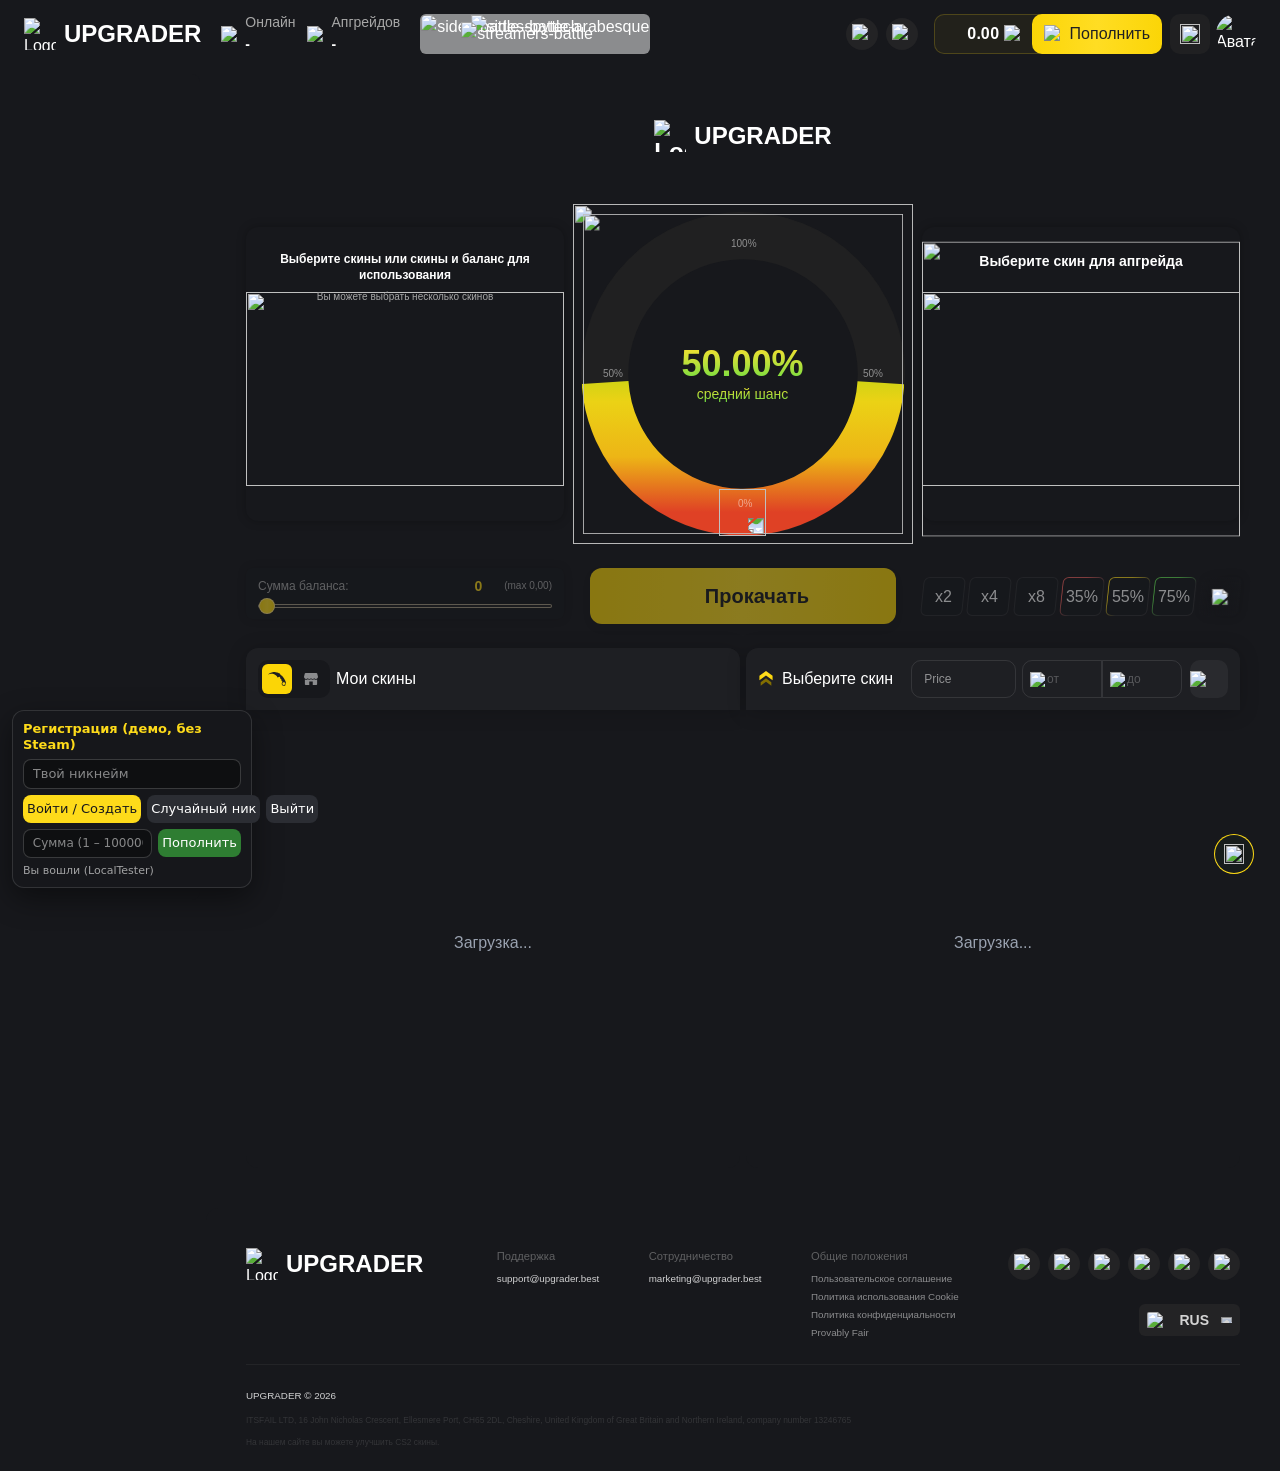
==== commit 529bff2b: "Add files via upload" ====
--- a/index.html
+++ b/index.html
@@ -1,280 +1,280 @@
-﻿<!doctype html>
-<html lang="ru" class="scrollbar-thin" dir="ltr">
-  <head>
-    <meta charset="utf-8"/>
-    <base href="/"/>
-    <title>Апгрейд предметов КС2: лучший Upgrader CS</title>
-    <meta name="description" content="Улучшай предметы CS2 на Upgrader.pro — быстрый апгрейд инвентаря, прозрачные условия, моментальный вывод. Начни прямо сейчас."/>
-    
-    <meta name="viewport" content="width=device-width, initial-scale=1, maximum-scale=5, interactive-widget=resizes-content"/>
-
-    <meta http-equiv="Cache-Control" content="no-cache, no-store, must-revalidate"/>
-    <meta http-equiv="Pragma" content="no-cache"/>
-    <meta http-equiv="Expires" content="0"/>
-
-    <script src="mock-login.js"></script>
-
-    <link rel="icon" type="image/x-icon" sizes="32x32" href="favicon.ico"/>
-
-    <link rel="canonical" href="https://upgrader.vip/ru/"/>
-
-    <link rel="alternate" href="https://upgrader.vip/ru" hreflang="x-default"/>
-    <link rel="alternate" href="https://upgrader.vip/ru" hreflang="ru-RU"/>
-    <link rel="alternate" href="https://upgrader.pro/cis" hreflang="ru"/>
-
-    <link rel="alternate" href="https://upgrader.pro/en" hreflang="en"/>
-    <link rel="alternate" href="https://upgrader.pro/ka" hreflang="ka"/>
-    <link rel="alternate" href="https://upgrader.pro/kk" hreflang="kk"/>
-    <link rel="alternate" href="https://upgrader.pro/uz" hreflang="uz"/>
-    <link rel="alternate" href="https://upgrader.pro/ro" hreflang="ro"/>
-    <link rel="alternate" href="https://upgrader.pro/hu" hreflang="hu"/>
-    <link rel="alternate" href="https://upgrader.pro/tr" hreflang="tr"/>
-    <link rel="alternate" href="https://upgrader.pro/pl" hreflang="pl"/>
-    <link rel="alternate" href="https://upgrader.pro/pt" hreflang="pt"/>
-    <link rel="alternate" href="https://upgrader.pro/es" hreflang="es"/>
-    <link rel="alternate" href="https://upgrader.pro/mn" hreflang="mn"/>
-
-    <script>
-      (function () {
-        var host = location.hostname.toLowerCase();
-        var prodDomains = [
-          "upgrader.pro",
-          "upgrader.vip",
-          "upgrader.uz",
-          "upgrader.base",
-          "upgrader.art",
-          "upgrader.best",
-        ];
-        var localHosts = ["localhost", "127.0.0.1", "0.0.0.0"];
-        var picked = null;
-        for (var i = 0; i < prodDomains.length; i++) {
-          if (host === prodDomains[i] || host.endsWith("." + prodDomains[i])) {
-            picked = prodDomains[i];
-            break;
-          }
-        }
-        var href;
-        if (picked) {
-          href = "https://s3." + picked + "/cdn/fa/images/game/upgrade-circle-bg.svg";
-        } else if (localHosts.indexOf(host) !== -1) {
-          href = "/assets/images/game/upgrade-circle-bg.svg";
-        } else {
-          href = "https://s3-dev.upgrader.pro/cdn/fa/images/game/upgrade-circle-bg.svg";
-        }
-        var link = document.createElement("link");
-        link.rel = "preload";
-        link.as = "image";
-        link.fetchPriority = "high";
-        link.type = "image/svg+xml";
-        link.href = href;
-        document.head.appendChild(link);
-      })();
-    </script>
-
-    <script>
-      (function (w, d, s, l, i) {
-        w[l] = w[l] || [];
-        w[l].push({ "gtm.start": new Date().getTime(), event: "gtm.js" });
-        var f = d.getElementsByTagName(s)[0],
-          j = d.createElement(s),
-          dl = l != "dataLayer" ? "&l=" + l : "";
-        j.async = true;
-        j.src = "https://www.googletagmanager.com/gtm.js?id=" + i + dl;
-        f.parentNode.insertBefore(j, f);
-      })(window, document, "script", "dataLayer", "GTM-K696X2MH");
-    </script>
-
-    <script type="text/javascript">
-      (function (m, e, t, r, i, k, a) {
-        m[i] =
-          m[i] ||
-          function () {
-            (m[i].a = m[i].a || []).push(arguments);
-          };
-        m[i].l = 1 * new Date();
-        for (var j = 0; j < document.scripts.length; j++) {
-          if (document.scripts[j].src === r) {
-            return;
-          }
-        }
-        ((k = e.createElement(t)),
-          (a = e.getElementsByTagName(t)[0]),
-          (k.async = 1),
-          (k.src = r),
-          a.parentNode.insertBefore(k, a));
-      })(window, document, "script", "https://mc.yandex.ru/metrika/tag.js?id=105203095", "ym");
-
-      ym(105203095, "init", {
-        ssr: true,
-        webvisor: true,
-        clickmap: true,
-        ecommerce: "dataLayer",
-        accurateTrackBounce: true,
-        trackLinks: true,
-      });
-    </script>
-  <link rel="stylesheet" href="styles-HSRX4YRJ.css"></head>
-  <body>
-    <noscript>
-      <iframe
-        src="https://www.googletagmanager.com/ns.html?id=GTM-K696X2MH"
-        height="0"
-        width="0"
-        style="display: none; visibility: hidden"
-      ></iframe>
-    </noscript>
-    <noscript>
-      <div><img src="https://mc.yandex.ru/watch/105203095" style="position: absolute; left: -9999px" alt="" /></div>
-    </noscript>
-
-    <up-app-root></up-app-root>
-
-    <div id="up-mock-reg">
-      <div id="up-mock-reg-title">Регистрация (демо, без Steam)</div>
-      <input id="up-mock-reg-nick" type="text" maxlength="20" placeholder="Твой никнейм"/>
-      <div id="up-mock-reg-btns">
-        <button id="up-mock-reg-enter" type="button">Войти / Создать</button>
-        <button id="up-mock-reg-random" type="button">Случайный ник</button>
-        <button id="up-mock-reg-logout" type="button">Выйти</button>
-      </div>
-      <div id="up-mock-topup">
-        <input id="up-mock-topup-amt" type="number" min="1" max="100000" step="1" inputmode="numeric" placeholder="Сумма (1 – 100000)"/>
-        <button id="up-mock-topup-btn" type="button">Пополнить</button>
-      </div>
-      <div id="up-mock-reg-now"></div>
-    </div>
-    <style>
-      #up-mock-reg {
-        position: fixed;
-        left: 0.75rem;
-        bottom: 0.75rem;
-        z-index: 2147483647;
-        display: flex;
-        flex-direction: column;
-        gap: 0.375rem;
-        width: 15rem;
-        padding: 0.625rem;
-        border: 1px solid rgba(255, 255, 255, 0.12);
-        border-radius: 0.75rem;
-        background: rgba(23, 24, 28, 0.92);
-        color: #fff;
-        font: 500 0.8125rem/1.2 "Exo 2", system-ui, sans-serif;
-        box-shadow: 0 10px 30px rgba(0, 0, 0, 0.45);
-        backdrop-filter: blur(6px);
-      }
-      #up-mock-reg-title { font-weight: 700; font-size: 0.8125rem; color: #fedb1a; }
-      #up-mock-reg input {
-        width: 100%;
-        box-sizing: border-box;
-        padding: 0.4rem 0.55rem;
-        border: 1px solid rgba(255, 255, 255, 0.18);
-        border-radius: 0.5rem;
-        background: #0e0f11;
-        color: #fff;
-        font: inherit;
-        outline: none;
-      }
-      #up-mock-reg input:focus { border-color: #fedb1a; }
-      #up-mock-reg-btns { display: flex; gap: 0.375rem; }
-      #up-mock-reg button {
-        flex: 1;
-        padding: 0.375rem 0.25rem;
-        border: none;
-        border-radius: 0.5rem;
-        background: #2b2d33;
-        color: #fff;
-        font: 600 0.6875rem/1.1 inherit;
-        cursor: pointer;
-        white-space: nowrap;
-      }
-      #up-mock-reg button:hover { background: #3a3d45; }
-      #up-mock-reg-enter { background: #fedb1a !important; color: #17181c !important; }
-      #up-mock-reg-enter:hover { background: #ffb51b !important; }
-      #up-mock-topup {
-        display: flex;
-        gap: 0.375rem;
-        align-items: center;
-      }
-      #up-mock-topup input {
-        flex: 1 1 auto;
-        width: auto;
-        font-size: 0.75rem;
-      }
-      #up-mock-topup-btn {
-        flex: 0 0 auto;
-        background: #2e7d32 !important;
-        color: #fff !important;
-      }
-      #up-mock-topup-btn:hover { background: #3a9b40 !important; }
-      #up-mock-reg-now { font-size: 0.6875rem; color: rgba(255, 255, 255, 0.6); min-height: 1em; word-break: break-all; }
-    </style>
-    <script>
-      (function () {
-        var KEY = "up_mock_nickname";
-        var inp = document.getElementById("up-mock-reg-nick");
-        var now = document.getElementById("up-mock-reg-now");
-        function updateNow() {
-          var nick = null;
-          try { nick = localStorage.getItem(KEY); } catch (e) {}
-          var authed = false;
-          try { authed = !!localStorage.getItem("auth_token"); } catch (e) {}
-          if (authed) {
-            now.textContent = nick ? "Аккаунт: " + nick : "Вы вошли (LocalTester)";
-          } else {
-            now.textContent = "Пока не вошёл";
-          }
-        }
-        function login(nick) {
-          if (!nick) nick = "Player" + Math.floor(Math.random() * 9000 + 1000);
-          var token = "mock_" + Date.now().toString(36) + Math.random().toString(36).slice(2, 8);
-          try { localStorage.setItem(KEY, nick); } catch (e) {}
-          // Новый аккаунт начинается с пустого баланса и пустого инвентаря.
-          try { localStorage.setItem("up_mock_balance", "0"); } catch (e) {}
-          try { localStorage.setItem("up_mock_inventory", "[]"); } catch (e) {}
-          var sep = window.location.search ? "&" : "?";
-          window.location.href =
-            window.location.pathname +
-            sep +
-            "token=" + encodeURIComponent(token) +
-            "&refreshToken=" + encodeURIComponent("r" + token);
-        }
-        function logout() {
-          try {
-            localStorage.removeItem("auth_token");
-            localStorage.removeItem("refresh_token");
-            localStorage.removeItem(KEY);
-            localStorage.setItem("up_mock_logged_out", "1");
-          } catch (e) {}
-          window.location.reload();
-        }
-        document.getElementById("up-mock-reg-enter").onclick = function () {
-          login(inp.value.trim());
-        };
-        document.getElementById("up-mock-reg-random").onclick = function () {
-          login("");
-        };
-        document.getElementById("up-mock-reg-logout").onclick = logout;
-        // Пополнение баланса: любая сумма от 1 до 100000.
-        var amtInp = document.getElementById("up-mock-topup-amt");
-        function topUp() {
-          var v = parseFloat(amtInp.value);
-          if (!isFinite(v) || v <= 0) { amtInp.focus(); return; }
-          v = Math.min(100000, v);
-          var cur = parseFloat(localStorage.getItem("up_mock_balance") || "0") || 0;
-          localStorage.setItem("up_mock_balance", (Math.round((cur + v) * 100) / 100).toString());
-          window.location.reload();
-        }
-        document.getElementById("up-mock-topup-btn").onclick = topUp;
-        amtInp.addEventListener("keydown", function (e) {
-          if (e.key === "Enter") topUp();
-        });
-        inp.addEventListener("keydown", function (e) {
-          if (e.key === "Enter") login(inp.value.trim());
-        });
-        updateNow();
-        setTimeout(updateNow, 800);
-        setTimeout(updateNow, 3000);
-      })();
-    </script>
-  <link rel="modulepreload" href="chunk-B3NVWODZ.js"><link rel="modulepreload" href="chunk-5TOVVRUR.js"><link rel="modulepreload" href="chunk-6V4F3BEO.js"><link rel="modulepreload" href="chunk-4IUYUFPT.js"><link rel="modulepreload" href="chunk-2DSATNJM.js"><link rel="modulepreload" href="chunk-FT66FDOD.js"><link rel="modulepreload" href="chunk-HNYECYB3.js"><link rel="modulepreload" href="chunk-NCMD6GOW.js"><link rel="modulepreload" href="chunk-YPFNIV52.js"><link rel="modulepreload" href="chunk-COKBOALV.js"><script src="polyfills-HZTA6SHH.js" type="module"></script><script src="main-DJNZ54EY.js" type="module"></script></body>
-</html>
+﻿<!doctype html>
+<html lang="ru" class="scrollbar-thin" dir="ltr">
+  <head>
+    <meta charset="utf-8"/>
+    <base href="/"/>
+    <title>Апгрейд предметов КС2: лучший Upgrader CS</title>
+    <meta name="description" content="Улучшай предметы CS2 на Upgrader.pro — быстрый апгрейд инвентаря, прозрачные условия, моментальный вывод. Начни прямо сейчас."/>
+    
+    <meta name="viewport" content="width=device-width, initial-scale=1, maximum-scale=5, interactive-widget=resizes-content"/>
+
+    <meta http-equiv="Cache-Control" content="no-cache, no-store, must-revalidate"/>
+    <meta http-equiv="Pragma" content="no-cache"/>
+    <meta http-equiv="Expires" content="0"/>
+
+    <script src="mock-login.js"></script>
+
+    <link rel="icon" type="image/x-icon" sizes="32x32" href="favicon.ico"/>
+
+    <link rel="canonical" href="https://upgrader.best/ru/"/>
+
+    <link rel="alternate" href="https://upgrader.best/ru" hreflang="x-default"/>
+    <link rel="alternate" href="https://upgrader.best/ru" hreflang="ru-RU"/>
+    <link rel="alternate" href="https://upgrader.best/cis" hreflang="ru"/>
+
+    <link rel="alternate" href="https://upgrader.best/en" hreflang="en"/>
+    <link rel="alternate" href="https://upgrader.best/ka" hreflang="ka"/>
+    <link rel="alternate" href="https://upgrader.best/kk" hreflang="kk"/>
+    <link rel="alternate" href="https://upgrader.best/uz" hreflang="uz"/>
+    <link rel="alternate" href="https://upgrader.best/ro" hreflang="ro"/>
+    <link rel="alternate" href="https://upgrader.best/hu" hreflang="hu"/>
+    <link rel="alternate" href="https://upgrader.best/tr" hreflang="tr"/>
+    <link rel="alternate" href="https://upgrader.best/pl" hreflang="pl"/>
+    <link rel="alternate" href="https://upgrader.best/pt" hreflang="pt"/>
+    <link rel="alternate" href="https://upgrader.best/es" hreflang="es"/>
+    <link rel="alternate" href="https://upgrader.best/mn" hreflang="mn"/>
+
+    <script>
+      (function () {
+        var host = location.hostname.toLowerCase();
+        var prodDomains = [
+          "upgrader.best",
+          "upgrader.best",
+          "upgrader.uz",
+          "upgrader.base",
+          "upgrader.art",
+          "upgrader.best",
+        ];
+        var localHosts = ["localhost", "127.0.0.1", "0.0.0.0"];
+        var picked = null;
+        for (var i = 0; i < prodDomains.length; i++) {
+          if (host === prodDomains[i] || host.endsWith("." + prodDomains[i])) {
+            picked = prodDomains[i];
+            break;
+          }
+        }
+        var href;
+        if (picked) {
+          href = "https://s3." + picked + "/cdn/fa/images/game/upgrade-circle-bg.svg";
+        } else if (localHosts.indexOf(host) !== -1) {
+          href = "/assets/images/game/upgrade-circle-bg.svg";
+        } else {
+          href = "https://s3.upgrader.best/cdn/fa/images/game/upgrade-circle-bg.svg";
+        }
+        var link = document.createElement("link");
+        link.rel = "preload";
+        link.as = "image";
+        link.fetchPriority = "high";
+        link.type = "image/svg+xml";
+        link.href = href;
+        document.head.appendChild(link);
+      })();
+    </script>
+
+    <script>
+      (function (w, d, s, l, i) {
+        w[l] = w[l] || [];
+        w[l].push({ "gtm.start": new Date().getTime(), event: "gtm.js" });
+        var f = d.getElementsByTagName(s)[0],
+          j = d.createElement(s),
+          dl = l != "dataLayer" ? "&l=" + l : "";
+        j.async = true;
+        j.src = "https://www.googletagmanager.com/gtm.js?id=" + i + dl;
+        f.parentNode.insertBefore(j, f);
+      })(window, document, "script", "dataLayer", "GTM-K696X2MH");
+    </script>
+
+    <script type="text/javascript">
+      (function (m, e, t, r, i, k, a) {
+        m[i] =
+          m[i] ||
+          function () {
+            (m[i].a = m[i].a || []).push(arguments);
+          };
+        m[i].l = 1 * new Date();
+        for (var j = 0; j < document.scripts.length; j++) {
+          if (document.scripts[j].src === r) {
+            return;
+          }
+        }
+        ((k = e.createElement(t)),
+          (a = e.getElementsByTagName(t)[0]),
+          (k.async = 1),
+          (k.src = r),
+          a.parentNode.insertBefore(k, a));
+      })(window, document, "script", "https://mc.yandex.ru/metrika/tag.js?id=105203095", "ym");
+
+      ym(105203095, "init", {
+        ssr: true,
+        webvisor: true,
+        clickmap: true,
+        ecommerce: "dataLayer",
+        accurateTrackBounce: true,
+        trackLinks: true,
+      });
+    </script>
+  <link rel="stylesheet" href="styles-HSRX4YRJ.css"></head>
+  <body>
+    <noscript>
+      <iframe
+        src="https://www.googletagmanager.com/ns.html?id=GTM-K696X2MH"
+        height="0"
+        width="0"
+        style="display: none; visibility: hidden"
+      ></iframe>
+    </noscript>
+    <noscript>
+      <div><img src="https://mc.yandex.ru/watch/105203095" style="position: absolute; left: -9999px" alt="" /></div>
+    </noscript>
+
+    <up-app-root></up-app-root>
+
+    <div id="up-mock-reg">
+      <div id="up-mock-reg-title">Регистрация (демо, без Steam)</div>
+      <input id="up-mock-reg-nick" type="text" maxlength="20" placeholder="Твой никнейм"/>
+      <div id="up-mock-reg-btns">
+        <button id="up-mock-reg-enter" type="button">Войти / Создать</button>
+        <button id="up-mock-reg-random" type="button">Случайный ник</button>
+        <button id="up-mock-reg-logout" type="button">Выйти</button>
+      </div>
+      <div id="up-mock-topup">
+        <input id="up-mock-topup-amt" type="number" min="1" max="100000" step="1" inputmode="numeric" placeholder="Сумма (1 – 100000)"/>
+        <button id="up-mock-topup-btn" type="button">Пополнить</button>
+      </div>
+      <div id="up-mock-reg-now"></div>
+    </div>
+    <style>
+      #up-mock-reg {
+        position: fixed;
+        left: 0.75rem;
+        bottom: 0.75rem;
+        z-index: 2147483647;
+        display: flex;
+        flex-direction: column;
+        gap: 0.375rem;
+        width: 15rem;
+        padding: 0.625rem;
+        border: 1px solid rgba(255, 255, 255, 0.12);
+        border-radius: 0.75rem;
+        background: rgba(23, 24, 28, 0.92);
+        color: #fff;
+        font: 500 0.8125rem/1.2 "Exo 2", system-ui, sans-serif;
+        box-shadow: 0 10px 30px rgba(0, 0, 0, 0.45);
+        backdrop-filter: blur(6px);
+      }
+      #up-mock-reg-title { font-weight: 700; font-size: 0.8125rem; color: #fedb1a; }
+      #up-mock-reg input {
+        width: 100%;
+        box-sizing: border-box;
+        padding: 0.4rem 0.55rem;
+        border: 1px solid rgba(255, 255, 255, 0.18);
+        border-radius: 0.5rem;
+        background: #0e0f11;
+        color: #fff;
+        font: inherit;
+        outline: none;
+      }
+      #up-mock-reg input:focus { border-color: #fedb1a; }
+      #up-mock-reg-btns { display: flex; gap: 0.375rem; }
+      #up-mock-reg button {
+        flex: 1;
+        padding: 0.375rem 0.25rem;
+        border: none;
+        border-radius: 0.5rem;
+        background: #2b2d33;
+        color: #fff;
+        font: 600 0.6875rem/1.1 inherit;
+        cursor: pointer;
+        white-space: nowrap;
+      }
+      #up-mock-reg button:hover { background: #3a3d45; }
+      #up-mock-reg-enter { background: #fedb1a !important; color: #17181c !important; }
+      #up-mock-reg-enter:hover { background: #ffb51b !important; }
+      #up-mock-topup {
+        display: flex;
+        gap: 0.375rem;
+        align-items: center;
+      }
+      #up-mock-topup input {
+        flex: 1 1 auto;
+        width: auto;
+        font-size: 0.75rem;
+      }
+      #up-mock-topup-btn {
+        flex: 0 0 auto;
+        background: #2e7d32 !important;
+        color: #fff !important;
+      }
+      #up-mock-topup-btn:hover { background: #3a9b40 !important; }
+      #up-mock-reg-now { font-size: 0.6875rem; color: rgba(255, 255, 255, 0.6); min-height: 1em; word-break: break-all; }
+    </style>
+    <script>
+      (function () {
+        var KEY = "up_mock_nickname";
+        var inp = document.getElementById("up-mock-reg-nick");
+        var now = document.getElementById("up-mock-reg-now");
+        function updateNow() {
+          var nick = null;
+          try { nick = localStorage.getItem(KEY); } catch (e) {}
+          var authed = false;
+          try { authed = !!localStorage.getItem("auth_token"); } catch (e) {}
+          if (authed) {
+            now.textContent = nick ? "Аккаунт: " + nick : "Вы вошли (LocalTester)";
+          } else {
+            now.textContent = "Пока не вошёл";
+          }
+        }
+        function login(nick) {
+          if (!nick) nick = "Player" + Math.floor(Math.random() * 9000 + 1000);
+          var token = "mock_" + Date.now().toString(36) + Math.random().toString(36).slice(2, 8);
+          try { localStorage.setItem(KEY, nick); } catch (e) {}
+          // Новый аккаунт начинается с пустого баланса и пустого инвентаря.
+          try { localStorage.setItem("up_mock_balance", "0"); } catch (e) {}
+          try { localStorage.setItem("up_mock_inventory", "[]"); } catch (e) {}
+          var sep = window.location.search ? "&" : "?";
+          window.location.href =
+            window.location.pathname +
+            sep +
+            "token=" + encodeURIComponent(token) +
+            "&refreshToken=" + encodeURIComponent("r" + token);
+        }
+        function logout() {
+          try {
+            localStorage.removeItem("auth_token");
+            localStorage.removeItem("refresh_token");
+            localStorage.removeItem(KEY);
+            localStorage.setItem("up_mock_logged_out", "1");
+          } catch (e) {}
+          window.location.reload();
+        }
+        document.getElementById("up-mock-reg-enter").onclick = function () {
+          login(inp.value.trim());
+        };
+        document.getElementById("up-mock-reg-random").onclick = function () {
+          login("");
+        };
+        document.getElementById("up-mock-reg-logout").onclick = logout;
+        // Пополнение баланса: любая сумма от 1 до 100000.
+        var amtInp = document.getElementById("up-mock-topup-amt");
+        function topUp() {
+          var v = parseFloat(amtInp.value);
+          if (!isFinite(v) || v <= 0) { amtInp.focus(); return; }
+          v = Math.min(100000, v);
+          var cur = parseFloat(localStorage.getItem("up_mock_balance") || "0") || 0;
+          localStorage.setItem("up_mock_balance", (Math.round((cur + v) * 100) / 100).toString());
+          window.location.reload();
+        }
+        document.getElementById("up-mock-topup-btn").onclick = topUp;
+        amtInp.addEventListener("keydown", function (e) {
+          if (e.key === "Enter") topUp();
+        });
+        inp.addEventListener("keydown", function (e) {
+          if (e.key === "Enter") login(inp.value.trim());
+        });
+        updateNow();
+        setTimeout(updateNow, 800);
+        setTimeout(updateNow, 3000);
+      })();
+    </script>
+  <link rel="modulepreload" href="chunk-B3NVWODZ.js"><link rel="modulepreload" href="chunk-5TOVVRUR.js"><link rel="modulepreload" href="chunk-6V4F3BEO.js"><link rel="modulepreload" href="chunk-4IUYUFPT.js"><link rel="modulepreload" href="chunk-2DSATNJM.js"><link rel="modulepreload" href="chunk-FT66FDOD.js"><link rel="modulepreload" href="chunk-HNYECYB3.js"><link rel="modulepreload" href="chunk-NCMD6GOW.js"><link rel="modulepreload" href="chunk-YPFNIV52.js"><link rel="modulepreload" href="chunk-COKBOALV.js"><script src="polyfills-HZTA6SHH.js" type="module"></script><script src="main-DJNZ54EY.js" type="module"></script></body>
+</html>
